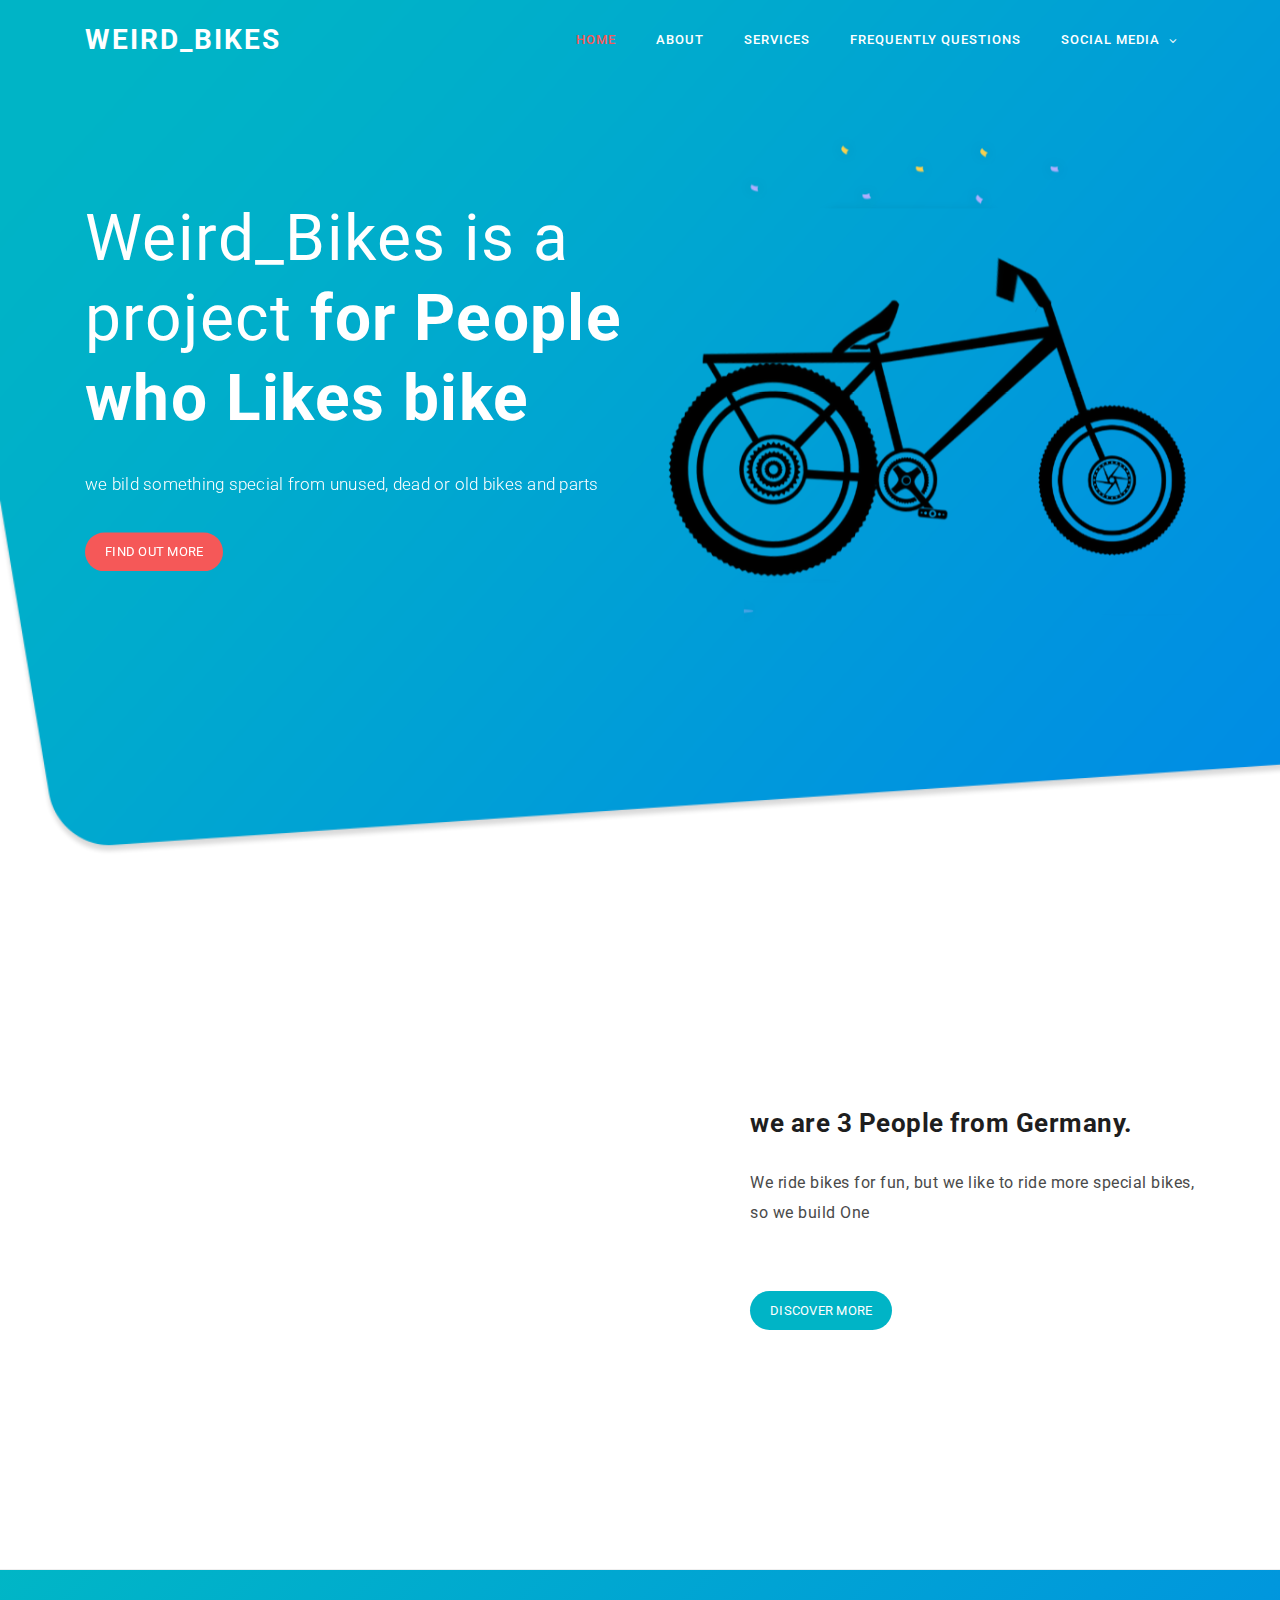
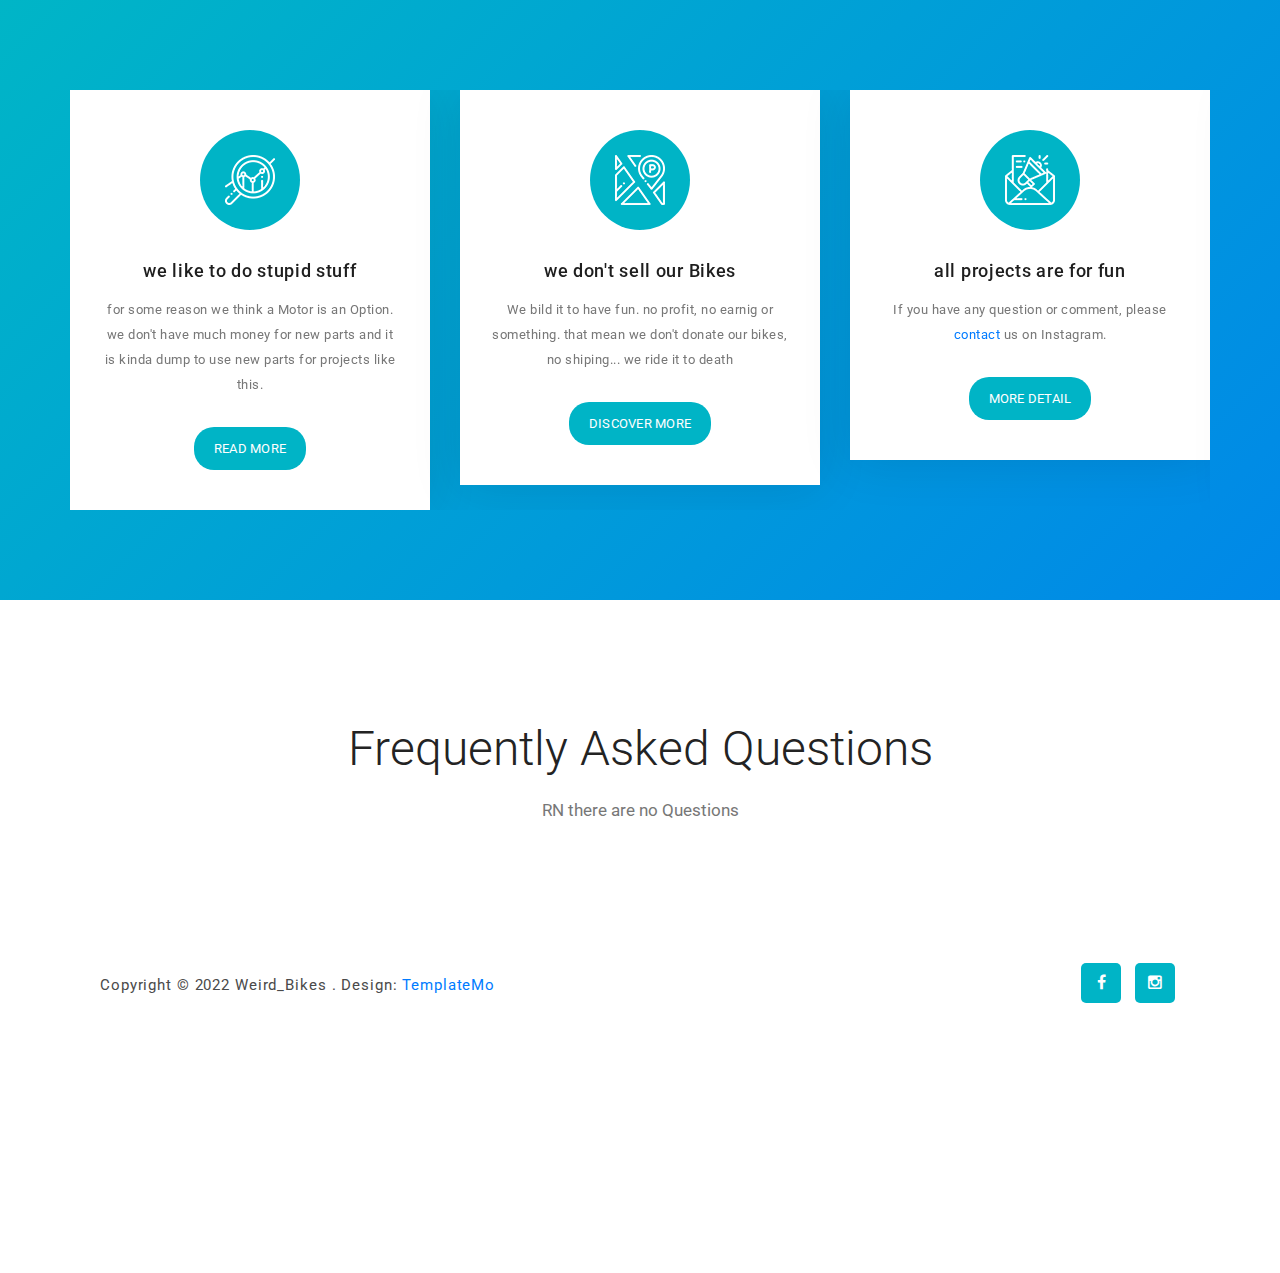
==== index.html @ 173ba53b "subpage for me and my friends" ====
<!DOCTYPE html>
<html lang="en">

  <head>

    <meta charset="utf-8">
    <meta name="viewport" content="width=device-width, initial-scale=1, shrink-to-fit=no">
    <meta name="description" content="">
    <meta name="author" content="Template Mo">
    <link href="https://fonts.googleapis.com/css?family=Roboto:100,300,400,500,700,900" rel="stylesheet">

    <title>Weird_Bikes Projects</title>
<!--

ART FACTORY

https://templatemo.com/tm-537-art-factory

-->
    <!-- Additional CSS Files -->
    <link rel="stylesheet" type="text/css" href="assets/css/bootstrap.min.css">
    <link rel="stylesheet" type="text/css" href="assets/css/font-awesome.css">
    <link rel="stylesheet" type="text/css" href="assets/css/templatemo-art-factory.css">
    <link rel="stylesheet" type="text/css" href="assets/css/owl-carousel.css">

    </head>
    
    <body>
    
    <!-- ***** Preloader Start ***** -->
    <div id="preloader">
        <div class="jumper">
            <div></div>
            <div></div>
            <div></div>
        </div>
    </div>  
    <!-- ***** Preloader End ***** -->
    
    
    <!-- ***** Header Area Start ***** -->
    <header class="header-area header-sticky">
        <div class="container">
            <div class="row">
                <div class="col-12">
                    <nav class="main-nav">
                        <!-- ***** Logo Start ***** -->
                        <a href="#" class="logo">Weird_Bikes</a>
                        <!-- ***** Logo End ***** -->
                        <!-- ***** Menu Start ***** -->
                        <ul class="nav">
                            <li class="scroll-to-section"><a href="#welcome" class="active">Home</a></li>
                            <li class="scroll-to-section"><a href="#about">About</a></li>
                            <li class="scroll-to-section"><a href="#services">Services</a></li>
                            <li class="scroll-to-section"><a href="#frequently-question">Frequently Questions</a></li>
                            <li class="submenu">
                                <a href="javascript:;">Social Media</a>
                                <ul>
                                    <li><a href="https://www.instagram.com/weird_bikes/">Instagram</a></li>
                                    <li><a href="">FaceBook</a></li>
                                </ul>
                            </li>
                        </ul>
                        <a class='menu-trigger'>
                            <span>Menu</span>
                        </a>
                        <!-- ***** Menu End ***** -->
                    </nav>
                </div>
            </div>
        </div>
    </header>
    <!-- ***** Header Area End ***** -->


    <!-- ***** Welcome Area Start ***** -->
    <div class="welcome-area" id="welcome">

        <!-- ***** Header Text Start ***** -->
        <div class="header-text">
            <div class="container">
                <div class="row">
                    <div class="left-text col-lg-6 col-md-6 col-sm-12 col-xs-12" data-scroll-reveal="enter left move 30px over 0.6s after 0.4s">
                        <h1>Weird_Bikes is a project <strong> for People who Likes bike</strong></h1>
                        <p>we bild something special from unused, dead or old bikes and parts</p>
                        <a href="#about" class="main-button-slider">Find Out More</a>
                    </div>
                    <div class="col-lg-6 col-md-6 col-sm-12 col-xs-12" data-scroll-reveal="enter right move 30px over 0.6s after 0.4s">
                        <img src="assets/images/slider-icon.png" class="rounded img-fluid d-block mx-auto" alt="First Vector Graphic">
                    </div>
                </div>
            </div>
        </div>
        <!-- ***** Header Text End ***** -->
    </div>
    <!-- ***** Welcome Area End ***** -->


    <!-- ***** Features Big Item Start ***** -->
    <section class="section" id="about">
        <div class="container">
            <div class="row">
                <div class="col-lg-7 col-md-12 col-sm-12" data-scroll-reveal="enter left move 30px over 0.6s after 0.4s">
                    <img src="assets/images/left-image.png" class="rounded img-fluid d-block mx-auto" alt="App">
                </div>
                <div class="right-text col-lg-5 col-md-12 col-sm-12 mobile-top-fix">
                    <div class="left-heading">
                        <h5>we are 3 People from Germany.</h5>
                    </div>
                    <div class="left-text">
                        <p>We ride bikes for fun, but we like to ride more special bikes, so we build One <br><br>
                        </p>
                        <a href="#about2" class="main-button">Discover More</a>
                    </div>
                </div>
            </div>
            <div class="row">
                <div class="col-lg-12">
                    <div class="hr"></div>
                </div>
            </div>
        </div>
    </section>



    <!-- ***** Features Small Start ***** -->
    <section class="section" id="services">
        <div class="container">
            <div class="row">
                <div class="owl-carousel owl-theme">
                    <div class="item service-item">
                        <div class="icon">
                            <i><img src="assets/images/service-icon-01.png" alt=""></i>
                        </div>
                        <h5 class="service-title">we like to do stupid stuff</h5>
                        <p>for some reason we think a Motor is an Option. we don't have much money for new parts and it is kinda dump to use new parts for projects like this.</p>
                        <a href="#" class="main-button">Read More</a>
                    </div>
                    <div class="item service-item">
                        <div class="icon">
                            <i><img src="assets/images/service-icon-02.png" alt=""></i>
                        </div>
                        <h5 class="service-title">we don't sell our Bikes</h5>
                        <p>We bild it to have fun. no profit, no earnig or something. that mean we don't donate our bikes, no shiping... we ride it to death</p>
                        <a href="#" class="main-button">Discover More</a>
                    </div>
                    <div class="item service-item">
                        <div class="icon">
                            <i><img src="assets/images/service-icon-03.png" alt=""></i>
                        </div>
                        <h5 class="service-title">all projects are for fun</h5>
                        <p>If you have any question or comment, please <a rel="nofollow" href="https://www.instagram.com/weird_bikes/">contact</a> us on Instagram.</p>
                        <a href="#" class="main-button">More Detail</a>
                    </div>
                    
                </div>
            </div>
        </div>
    </section>
    <!-- ***** Features Small End ***** -->


    <!-- ***** Frequently Question Start ***** -->
    <section class="section" id="frequently-question">
        <div class="container">
            <!-- ***** Section Title Start ***** -->
            <div class="row">
                <div class="col-lg-12">
                    <div class="section-heading">
                        <h2>Frequently Asked Questions</h2>
                    </div>
                </div>
                <div class="offset-lg-3 col-lg-6">
                    <div class="section-heading">
                        <p>RN there are no Questions</p>
                    </div>
                </div>
            </div>
           




    
    <!-- ***** Footer Start ***** -->
    <footer>
        <div class="container">
            <div class="row">
                <div class="col-lg-7 col-md-12 col-sm-12">
                    <p class="copyright">Copyright  &copy; 2022 Weird_Bikes 
                
                . Design: <a rel="nofollow" href="https://templatemo.com">TemplateMo</a></p>
                </div>
                <div class="col-lg-5 col-md-12 col-sm-12">
                    <ul class="social">
                        <li><a href="#"><i class="fa fa-facebook"></i></a></li>
                        <li><a href="https://www.instagram.com/weird_bikes/"><i class="fa fa-instagram"></i></a></li>

                    </ul>
                </div>
            </div>
        </div>
    </footer>
    
    <!-- jQuery -->
    <script src="assets/js/jquery-2.1.0.min.js"></script>

    <!-- Bootstrap -->
    <script src="assets/js/popper.js"></script>
    <script src="assets/js/bootstrap.min.js"></script>

    <!-- Plugins -->
    <script src="assets/js/owl-carousel.js"></script>
    <script src="assets/js/scrollreveal.min.js"></script>
    <script src="assets/js/waypoints.min.js"></script>
    <script src="assets/js/jquery.counterup.min.js"></script>
    <script src="assets/js/imgfix.min.js"></script> 
    
    <!-- Global Init -->
    <script src="assets/js/custom.js"></script>

  </body>
</html>
---- assets/css/templatemo-art-factory.css ----
/*

ART FACTORY

https://templatemo.com/tm-537-art-factory

*/

/* 
---------------------------------------------
Table of contents
---------------------------------------------
01. font & reset css
02. reset
03. global styles
04. header
05. welcome
06. features
07. team
08. pricing
09. blog
10. contact
11. footer
12. preloader

--------------------------------------------- 
*/

/* 
---------------------------------------------
font & reset css
--------------------------------------------- 
*/
@import url("https://fonts.googleapis.com/css?family=Roboto:100,300,400,500,700,900");
/* 
---------------------------------------------
reset
--------------------------------------------- 
*/
html,
body,
div,
span,
applet,
object,
iframe,
h1,
h2,
h3,
h4,
h5,
h6,
p,
blockquote,
div pre,
a,
abbr,
acronym,
address,
big,
cite,
code,
del,
dfn,
em,
font,
img,
ins,
kbd,
q,
s,
samp,
small,
strike,
strong,
sub,
sup,
tt,
var,
b,
u,
i,
center,
dl,
dt,
dd,
ol,
ul,
li,
figure,
header,
nav,
section,
article,
aside,
footer,
figcaption {
  margin: 0;
  padding: 0;
  border: 0;
  outline: 0;
}

.clearfix:after {
  content: ".";
  display: block;
  clear: both;
  visibility: hidden;
  line-height: 0;
  height: 0;
}

.clearfix {
  display: inline-block;
}

html[xmlns] .clearfix {
  display: block;
}

* html .clearfix {
  height: 1%;
}

ul,
li {
  padding: 0;
  margin: 0;
  list-style: none;
}

header,
nav,
section,
article,
aside,
footer,
hgroup {
  display: block;
}

* {
  box-sizing: border-box;
}

html,
body {
  font-family: "Roboto", sans-serif;
  font-weight: 400;
  background-color: #fff;
  font-size: 16px;
  -ms-text-size-adjust: 100%;
  -webkit-font-smoothing: antialiased;
  -moz-osx-font-smoothing: grayscale;
}

a {
  text-decoration: none !important;
}

h1,
h2,
h3,
h4,
h5,
h6 {
  margin-top: 0px;
  margin-bottom: 0px;
}

ul {
  margin-bottom: 0px;
}

p {
  font-size: 15px;
  line-height: 25px;
  color: #4a4a4a;
}

/* 
---------------------------------------------
global styles
--------------------------------------------- 
*/
html,
body {
  background: #fff;
  font-family: "Roboto", sans-serif;
}

::selection {
  background: #ff589e;
  color: #fff;
}

::-moz-selection {
  background: #ff589e;
  color: #fff;
}

@media (max-width: 991px) {
  html,
  body {
    overflow-x: hidden;
  }
  .mobile-top-fix {
    margin-top: 30px;
    margin-bottom: 0px;
  }
  .mobile-bottom-fix {
    margin-bottom: 30px;
  }
  .mobile-bottom-fix-big {
    margin-bottom: 60px;
  }
}

a.main-button-slider {
  font-size: 13px;
  border-radius: 20px;
  padding: 12px 20px;
  background-color: #f55858;
  text-transform: uppercase;
  color: #fff;
  letter-spacing: 0.25px;
  -webkit-transition: all 0.3s ease 0s;
  -moz-transition: all 0.3s ease 0s;
  -o-transition: all 0.3s ease 0s;
  transition: all 0.3s ease 0s;
}

a.main-button-slider:hover {
  background-color: #0088e8;
}

a.main-button {
  font-size: 13px;
  border-radius: 20px;
  padding: 12px 20px;
  background-color: #00b4c6;
  text-transform: uppercase;
  color: #fff;
  letter-spacing: 0.25px;
  -webkit-transition: all 0.3s ease 0s;
  -moz-transition: all 0.3s ease 0s;
  -o-transition: all 0.3s ease 0s;
  transition: all 0.3s ease 0s;
}

a.main-button:hover {
  background-color: #0088e8;
}

button.main-button {
  outline: none;
  border: none;
  cursor: pointer;
  font-size: 13px;
  border-radius: 20px;
  padding: 10px 20px;
  background-color: #f55858;
  text-transform: uppercase;
  color: #fff;
  letter-spacing: 0.25px;
  -webkit-transition: all 0.3s ease 0s;
  -moz-transition: all 0.3s ease 0s;
  -o-transition: all 0.3s ease 0s;
  transition: all 0.3s ease 0s;
}

button.main-button:hover {
  background-color: #0088e8;
}

.section-heading h2 {
  text-align: center;
  font-size: 48px;
  font-weight: 300;
  color: #232323;
  margin-bottom: 20px;
}

.section-heading p {
  font-size: 17px;
  color: #777;
  text-align: center;
}

/* 
---------------------------------------------
header
--------------------------------------------- 
*/

.background-header {
  background-color: #fff;
  height: 80px !important;
  position: fixed !important;
  top: 0px;
  left: 0px;
  right: 0px;
  box-shadow: 0px 0px 10px rgba(0, 0, 0, 0.15) !important;
}

.background-header .logo,
.background-header .main-nav .nav li a {
  color: #1e1e1e !important;
}

.background-header .main-nav .nav > li:hover > a {
  color: #f55858 !important;
}

.background-header .main-nav .nav > li > ul > li:hover > a {
  color: #f55858 !important;
}

.background-header .nav li a.active {
  color: #f55858 !important;
}

.header-area {
  position: absolute;
  top: 0px;
  left: 0px;
  right: 0px;
  z-index: 100;
  height: 100px;
  -webkit-transition: all 0.5s ease 0s;
  -moz-transition: all 0.5s ease 0s;
  -o-transition: all 0.5s ease 0s;
  transition: all 0.5s ease 0s;
}

.header-area .main-nav {
  min-height: 80px;
  background: transparent;
}

.header-area .main-nav .logo {
  line-height: 80px;
  color: #fff;
  font-size: 28px;
  font-weight: 700;
  text-transform: uppercase;
  letter-spacing: 2px;
  float: left;
  -webkit-transition: all 0.3s ease 0s;
  -moz-transition: all 0.3s ease 0s;
  -o-transition: all 0.3s ease 0s;
  transition: all 0.3s ease 0s;
}

.header-area .main-nav .nav {
  float: right;
  margin-top: 27px;
  margin-left: 20px;
  margin-right: 0px;
  -webkit-transition: all 0.3s ease 0s;
  -moz-transition: all 0.3s ease 0s;
  -o-transition: all 0.3s ease 0s;
  transition: all 0.3s ease 0s;
  position: relative;
  z-index: 999;
}

.header-area .main-nav .nav li {
  padding-left: 20px;
  padding-right: 20px;
}

.header-area .main-nav .nav li:last-child {
  padding-right: 0px;
}

.header-area .main-nav .nav li a {
  display: block;
  font-weight: 500;
  font-size: 13px;
  color: #fff;
  text-transform: uppercase;
  -webkit-transition: all 0.3s ease 0s;
  -moz-transition: all 0.3s ease 0s;
  -o-transition: all 0.3s ease 0s;
  transition: all 0.3s ease 0s;
  height: 40px;
  line-height: 40px;
  border: transparent;
  letter-spacing: 1px;
}

.header-area .main-nav .nav li:hover a {
  color: #f55858;
}

.header-area .main-nav .nav li.submenu {
  position: relative;
  padding-right: 35px;
}

.header-area .main-nav .nav li.submenu:after {
  font-family: FontAwesome;
  content: "\f107";
  font-size: 12px;
  color: #fff;
  position: absolute;
  right: 18px;
  top: 12px;
}

.header-area.background-header .main-nav .nav li.submenu:after {
  color: #000;
}

.header-area .main-nav .nav li.submenu ul {
  position: absolute;
  width: 200px;
  box-shadow: 0 2px 28px 0 rgba(0, 0, 0, 0.06);
  overflow: hidden;
  top: 40px;
  opacity: 0;
  transform: translateY(-2em);
  visibility: hidden;
  z-index: -1;
  transition: all 0.3s ease-in-out 0s, visibility 0s linear 0.3s,
    z-index 0s linear 0.01s;
}

.header-area .main-nav .nav li.submenu ul li {
  margin-left: 0px;
  padding-left: 0px;
  padding-right: 0px;
}

.header-area .main-nav .nav li.submenu ul li a {
  display: block;
  background: #fff;
  color: #3b566e;
  padding-left: 20px;
  height: 40px;
  line-height: 40px;
  -webkit-transition: all 0.3s ease 0s;
  -moz-transition: all 0.3s ease 0s;
  -o-transition: all 0.3s ease 0s;
  transition: all 0.3s ease 0s;
  position: relative;
  font-size: 13px;
  border-bottom: 1px solid #f5f5f5;
}

.header-area .main-nav .nav li.submenu ul li a:before {
  content: "";
  position: absolute;
  width: 0px;
  height: 40px;
  left: 0px;
  top: 0px;
  bottom: 0px;
  -webkit-transition: all 0.3s ease 0s;
  -moz-transition: all 0.3s ease 0s;
  -o-transition: all 0.3s ease 0s;
  transition: all 0.3s ease 0s;
  background: #f55858;
}

.header-area .main-nav .nav li.submenu ul li a:hover {
  background: #fff;
  color: #f55858;
  padding-left: 25px;
}

.header-area .main-nav .nav li.submenu ul li a:hover:before {
  width: 3px;
}

.header-area .main-nav .nav li.submenu:hover ul {
  visibility: visible;
  opacity: 1;
  z-index: 1;
  transform: translateY(0%);
  transition-delay: 0s, 0s, 0.3s;
}

.header-area .main-nav .menu-trigger {
  cursor: pointer;
  display: block;
  position: absolute;
  top: 23px;
  width: 32px;
  height: 40px;
  text-indent: -9999em;
  z-index: 99;
  right: 40px;
  display: none;
}

.header-area .main-nav .menu-trigger span,
.header-area .main-nav .menu-trigger span:before,
.header-area .main-nav .menu-trigger span:after {
  -moz-transition: all 0.4s;
  -o-transition: all 0.4s;
  -webkit-transition: all 0.4s;
  transition: all 0.4s;
  background-color: #fff;
  display: block;
  position: absolute;
  width: 30px;
  height: 2px;
  left: 0;
}

.background-header .main-nav .menu-trigger span,
.background-header .main-nav .menu-trigger span:before,
.background-header .main-nav .menu-trigger span:after {
  background-color: #1e1e1e;
}

.header-area .main-nav .menu-trigger span:before,
.header-area .main-nav .menu-trigger span:after {
  -moz-transition: all 0.4s;
  -o-transition: all 0.4s;
  -webkit-transition: all 0.4s;
  transition: all 0.4s;
  background-color: #fff;
  display: block;
  position: absolute;
  width: 30px;
  height: 2px;
  left: 0;
  width: 75%;
}

.background-header .main-nav .menu-trigger span:before,
.background-header .main-nav .menu-trigger span:after {
  background-color: #1e1e1e;
}

.header-area .main-nav .menu-trigger span:before,
.header-area .main-nav .menu-trigger span:after {
  content: "";
}

.header-area .main-nav .menu-trigger span {
  top: 16px;
}

.header-area .main-nav .menu-trigger span:before {
  -moz-transform-origin: 33% 100%;
  -ms-transform-origin: 33% 100%;
  -webkit-transform-origin: 33% 100%;
  transform-origin: 33% 100%;
  top: -10px;
  z-index: 10;
}

.header-area .main-nav .menu-trigger span:after {
  -moz-transform-origin: 33% 0;
  -ms-transform-origin: 33% 0;
  -webkit-transform-origin: 33% 0;
  transform-origin: 33% 0;
  top: 10px;
}

.header-area .main-nav .menu-trigger.active span,
.header-area .main-nav .menu-trigger.active span:before,
.header-area .main-nav .menu-trigger.active span:after {
  background-color: transparent;
  width: 100%;
}

.header-area .main-nav .menu-trigger.active span:before {
  -moz-transform: translateY(6px) translateX(1px) rotate(45deg);
  -ms-transform: translateY(6px) translateX(1px) rotate(45deg);
  -webkit-transform: translateY(6px) translateX(1px) rotate(45deg);
  transform: translateY(6px) translateX(1px) rotate(45deg);
  background-color: #fff;
}

.background-header .main-nav .menu-trigger.active span:before {
  background-color: #1e1e1e;
}

.header-area .main-nav .menu-trigger.active span:after {
  -moz-transform: translateY(-6px) translateX(1px) rotate(-45deg);
  -ms-transform: translateY(-6px) translateX(1px) rotate(-45deg);
  -webkit-transform: translateY(-6px) translateX(1px) rotate(-45deg);
  transform: translateY(-6px) translateX(1px) rotate(-45deg);
  background-color: #fff;
}

.background-header .main-nav .menu-trigger.active span:after {
  background-color: #1e1e1e;
}

.header-area.header-sticky {
  min-height: 80px;
}

.header-area.header-sticky .nav {
  margin-top: 20px !important;
}

.header-area.header-sticky .nav li a.active {
  color: #f55858;
}

@media (max-width: 1200px) {
  .header-area .main-nav .nav li {
    padding-left: 12px;
    padding-right: 12px;
  }
  .header-area .main-nav:before {
    display: none;
  }
}

@media (max-width: 991px) {
  .header-area {
    padding: 0px 15px;
    height: 80px;
    box-shadow: none;
    text-align: center;
  }
  .header-area .container {
    padding: 0px;
  }
  .header-area .logo {
    margin-left: 30px;
  }
  .header-area .menu-trigger {
    display: block !important;
  }
  .header-area .main-nav {
    overflow: hidden;
  }
  .header-area .main-nav .nav {
    float: none;
    width: 100%;
    margin-top: 80px !important;
    display: none;
    -webkit-transition: all 0s ease 0s;
    -moz-transition: all 0s ease 0s;
    -o-transition: all 0s ease 0s;
    transition: all 0s ease 0s;
    margin-left: 0px;
  }
  .header-area .main-nav .nav li:first-child {
    border-top: 1px solid #eee;
  }
  .header-area .main-nav .nav li {
    width: 100%;
    background: #fff;
    border-bottom: 1px solid #eee;
    padding-left: 0px !important;
    padding-right: 0px !important;
  }
  .header-area .main-nav .nav li a {
    height: 50px !important;
    line-height: 50px !important;
    padding: 0px !important;
    border: none !important;
    background: #fff !important;
    color: #3b566e !important;
  }
  .header-area .main-nav .nav li a:hover {
    background: #eee !important;
  }
  .header-area .main-nav .nav > li > a:hover,
  .header-area .main-nav .nav .submenu > ul > li > a:hover {
    color: #f55858;
  }
  .header-area .main-nav .nav li.submenu ul {
    position: relative;
    visibility: inherit;
    opacity: 1;
    z-index: 1;
    transform: translateY(0%);
    transition-delay: 0s, 0s, 0.3s;
    top: 0px;
    width: 100%;
    box-shadow: none;
    height: 0px;
  }
  .header-area .main-nav .nav li.submenu ul li a {
    font-size: 12px;
    font-weight: 400;
  }
  .header-area .main-nav .nav li.submenu ul li a:hover:before {
    width: 0px;
  }
  .header-area .main-nav .nav li.submenu ul.active {
    height: auto !important;
  }
  .header-area .main-nav .nav li.submenu:after {
    color: #3b566e;
    right: 25px;
    font-size: 14px;
    top: 15px;
  }
  .header-area .main-nav .nav li.submenu:hover ul,
  .header-area .main-nav .nav li.submenu:focus ul {
    height: 0px;
  }
}

@media (min-width: 992px) {
  .header-area .main-nav .nav {
    display: flex !important;
  }
}

/* 
---------------------------------------------
welcome
--------------------------------------------- 
*/
#welcome {
  overflow: hidden;
  position: relative;
  display: flex;
  align-items: center;
  justify-content: center;
  background-image: url(../images/banner-bg.png);
  background-repeat: no-repeat;
/*
TRY IT ... with or without CENTER CENTER
  background-position: center center; 
*/
  background-size: cover;
  width: 100%;
  height: 105vh;
  margin-top: -10vh;
}

.welcome-area .header-text {
  position: absolute;
  top: 55%;
  transform: translateY(-60%);
  text-align: left;
  width: 100%;
}

.welcome-area .header-text .left-text {
  align-self: center;
}

.welcome-area .header-text h1 {
  font-weight: 400;
  font-size: 64px;
  line-height: 80px;
  letter-spacing: 1.4px;
  margin-bottom: 30px;
  color: #fff;
}

.welcome-area .header-text p {
  font-weight: 300;
  font-size: 17px;
  color: #fff;
  line-height: 30px;
  letter-spacing: 0.25px;
  margin-bottom: 40px;
  position: relative;
}

@media (max-width: 991px) {
  .welcome-area .header-text {
    top: 55% !important;
    transform: perspective(1px) translateY(-60%) !important;
  }
  .welcome-area .header-text h1 {
    font-size: 36px;
    line-height: 50px;
    color: #fff;
    margin-bottom: 15px;
  }
  .welcome-area .header-text h1 span {
    color: #fff;
  }
  .welcome-area .header-text p {
    color: #fff;
    margin-bottom: 30px;
  }
}

@media (max-width: 820px) {
  .welcome-area .header-text {
    top: 55% !important;
    transform: perspective(1px) translateY(-60%) !important;
  }
  .welcome-area .header-text h1 {
    font-size: 36px;
    line-height: 50px;
    margin-bottom: 15px;
  }
  .welcome-area .header-text p {
    margin-bottom: 30px;
  }
}

@media (max-width: 765px) {
  .welcome-area {
    margin-bottom: 100px;
  }
  .welcome-area .header-text {
    top: 55% !important;
    transform: perspective(1px) translateY(-50%) !important;
    text-align: center;
  }
  .welcome-area .header-text .buttons {
    display: none;
  }
  .welcome-area .header-text h1 {
    font-weight: 600;
    font-size: 24px !important;
    line-height: 30px !important;
    margin-bottom: 20px !important;
  }
  .welcome-area .header-text h1 span {
    color: #fff;
  }
  .welcome-area .header-text p {
    text-align: center;
    color: #fff;
    font-size: 14px;
    line-height: 22px;
    margin-bottom: 40px;
  }
  .welcome-area .header-text img {
    width: 80%;
    margin-top: 20px;
  }
}

/*
---------------------------------------------
about
---------------------------------------------
*/

#about {
  padding: 120px 0px;
  border-bottom: 1px solid #eee;
}

@media (max-width: 765px) {
  #about {
    padding: 20px 0px 120px 0px;
  }
}

#about .right-text {
  align-self: center;
}

#about .right-text p {
  margin-bottom: 40px;
}

#about2 {
  padding: 120px 0px;
}

#about2 .right-image {
  align-self: center;
}

#about h5,
#about2 h5 {
  font-size: 26px;
  font-weight: 700;
  color: #1e1e1e;
  line-height: 40px;
  margin-bottom: 25px;
  letter-spacing: 0.5px;
}

#about p,
#about2 p {
  margin-bottom: 30px;
  font-size: 16px;
  line-height: 30px;
  letter-spacing: 0.5px;
}

#about2 ul li img {
  display: inline;
  float: left;
}

#about2 ul li .text {
  margin-left: 80px;
}

#about2 ul li .text h6 {
  padding-top: 12px;
  font-size: 21px;
  font-weight: 500;
  color: #1e1e1e;
  margin-bottom: 20px;
}

/* 
---------------------------------------------
services
--------------------------------------------- 
*/
#services {
  position: relative;
  padding: 120px 0px 90px 0px;
  background: rgba(0, 136, 232, 1);
  background: -moz-linear-gradient(
    -45deg,
    rgba(0, 136, 232, 1) 0%,
    rgba(0, 182, 198, 1) 0%,
    rgba(0, 136, 232, 1) 100%
  );
  background: -webkit-gradient(
    left top,
    right bottom,
    color-stop(0%, rgba(0, 136, 232, 1)),
    color-stop(0%, rgba(0, 182, 198, 1)),
    color-stop(100%, rgba(0, 136, 232, 1))
  );
  background: -webkit-linear-gradient(
    -45deg,
    rgba(0, 136, 232, 1) 0%,
    rgba(0, 182, 198, 1) 0%,
    rgba(0, 136, 232, 1) 100%
  );
  background: -o-linear-gradient(
    -45deg,
    rgba(0, 136, 232, 1) 0%,
    rgba(0, 182, 198, 1) 0%,
    rgba(0, 136, 232, 1) 100%
  );
  background: -ms-linear-gradient(
    -45deg,
    rgba(0, 136, 232, 1) 0%,
    rgba(0, 182, 198, 1) 0%,
    rgba(0, 136, 232, 1) 100%
  );
  background: linear-gradient(
    135deg,
    rgba(0, 136, 232, 1) 0%,
    rgba(0, 182, 198, 1) 0%,
    rgba(0, 136, 232, 1) 100%
  );
  filter: progid:DXImageTransform.Microsoft.gradient( startColorstr='#0088e8', endColorstr='#0088e8', GradientType=1 );
}

.service-item {
  cursor: pointer;
  display: block;
  background: #ffffff;
  box-shadow: 0 2px 48px 0 rgba(0, 0, 0, 0.1);
  padding: 40px 30px;
  text-align: center;
  -webkit-transition: all 0.3s ease 0s;
  -moz-transition: all 0.3s ease 0s;
  -o-transition: all 0.3s ease 0s;
  transition: all 0.3s ease 0s;
  position: relative;
}

@media screen and (max-width: 920px) {
  .service-item {
    margin: 0px 30px !important;
  }
}

.service-item:hover .icon,
.service-item:hover a.main-button {
  background-color: #0088e8;
}

.service-item .icon {
  text-align: center;
  -webkit-transition: all 0.3s ease 0s;
  -moz-transition: all 0.3s ease 0s;
  -o-transition: all 0.3s ease 0s;
  transition: all 0.3s ease 0s;
  width: 100px;
  height: 100px;
  line-height: 100px;
  margin: auto;
  position: relative;
  margin-bottom: 30px;
  background: #00b4c6;
  -webkit-border-radius: 50%;
  -moz-border-radius: 50%;
  border-radius: 50%;
  position: relative;
}

.service-item .icon img {
  max-width: 50px;
  position: absolute;
  top: 50%;
  left: 50%;
  transform: translate(-50%, -50%);
}

.service-item .service-title {
  font-weight: 500;
  font-size: 18px;
  color: #1e1e1e;
  letter-spacing: 0.7px;
  margin-bottom: 15px;
  position: relative;
  z-index: 2;
}

.service-item p {
  font-weight: 400;
  font-size: 13px;
  color: #777;
  letter-spacing: 0.5px;
  line-height: 25px;
  position: relative;
  z-index: 2;
}

.service-item a.main-button {
  margin-top: 30px;
  display: inline-block;
}

.owl-carousel .owl-dots {
  margin-top: 60px;
  text-align: center;
  align-self: center;
}

.owl-carousel button.owl-dot span {
  border-radius: 50%;
  background-color: #fff;
  width: 5px;
  height: 5px;
  display: inline-block;
  margin: 0px 5px;
}

.owl-carousel button.active span {
  width: 8px;
  height: 8px;
  padding-top: 1.5px;
}

.owl-carousel {
  position: relative;
}

.owl-carousel .owl-nav button.owl-next span {
  top: 32%;
  border-radius: 50%;
  font-size: 36px;
  color: #fff;
  right: -80px;
  width: 60px;
  height: 60px;
  line-height: 60px;
  text-align: center;
  display: inline-block;
  background-color: rgba(250, 250, 250, 0.15);
  position: absolute;
}

.owl-carousel .owl-nav button.owl-prev span {
  top: 32%;
  border-radius: 50%;
  font-size: 36px;
  color: #fff;
  left: -80px;
  width: 60px;
  height: 60px;
  line-height: 60px;
  text-align: center;
  display: inline-block;
  background-color: rgba(250, 250, 250, 0.15);
  position: absolute;
}

@media screen and (max-width: 1320px) {
  .owl-carousel .owl-nav {
    display: none !important;
  }
}

/*
---------------------------------------------
accordions
---------------------------------------------
*/

#frequently-question {
  padding: 120px 0px;
}

#frequently-question .section-heading p {
  margin-bottom: 80px;
}

#frequently-question .left-text {
  align-self: center !important;
}

#frequently-question .left-text h5 {
  font-size: 26px;
  font-weight: 700;
  color: #1e1e1e;
  line-height: 40px;
  margin-bottom: 25px;
  letter-spacing: 0.5px;
}

#frequently-question .left-text p {
  margin-bottom: 30px;
  font-size: 16px;
  line-height: 30px;
  letter-spacing: 0.5px;
}

#frequently-question .left-text span {
  font-size: 16px;
  color: #4a4a4a;
  margin-bottom: 50px;
  display: block;
}

#frequently-question .left-text span a {
  font-weight: 500;
}

@media (max-width: 765px) {
  #frequently-question .left-text {
    margin-bottom: 60px;
  }
}

.accordions {
  background-color: #f7f7f7;
}
.accordion-head {
  padding: 20px;
  font-size: 20px;
  cursor: pointer;
  transition: color 200ms ease-in-out;
  border-bottom: 1px solid #fff;
}
@media screen and (min-width: 768px) {
  .accordion-head {
    padding: 1rem;
    font-size: 1.2rem;
  }
}
.accordion-head .icon {
  float: right;
  transition: transform 200ms ease-in-out;
}
.accordion-head.is-open {
  color: #0088e8;
  border-bottom: none;
}
.accordion-head.is-open .icon {
  transform: rotate(45deg);
}
.accordion-body {
  overflow: hidden;
  height: 0;
  transition: height 300ms ease-in-out;
  border-bottom: 1px solid #fff;
}
.accordion-body > .content {
  padding: 20px;
  padding-top: 0;
}

/* 
---------------------------------------------
contact
--------------------------------------------- 
*/

#contact-us .container-fluid {
  padding-right: 0px;
  padding-left: 0px;
  overflow-x: hidden;
}

#contact-us .col-lg-6 {
  padding-left: 0px;
  padding-right: 0px;
}

#contact-us h5 {
  font-weight: 500;
  font-size: 18px;
  color: #1e1e1e;
  letter-spacing: 0.25px;
  line-height: 26px;
}

.contact-text {
  font-weight: 400;
  font-size: 14px;
  color: #6f8ba4;
  letter-spacing: 0.6px;
  line-height: 26px;
}

.contact-text p {
  margin-bottom: 28px;
}

.contact-field {
  background-color: rgba(250, 250, 250, 0.3);
}

.contact-form {
  padding: 100px;
  background: rgba(0, 136, 232, 1);
  background: -moz-linear-gradient(
    -45deg,
    rgba(0, 136, 232, 1) 0%,
    rgba(0, 182, 198, 1) 0%,
    rgba(0, 136, 232, 1) 100%
  );
  background: -webkit-gradient(
    left top,
    right bottom,
    color-stop(0%, rgba(0, 136, 232, 1)),
    color-stop(0%, rgba(0, 182, 198, 1)),
    color-stop(100%, rgba(0, 136, 232, 1))
  );
  background: -webkit-linear-gradient(
    -45deg,
    rgba(0, 136, 232, 1) 0%,
    rgba(0, 182, 198, 1) 0%,
    rgba(0, 136, 232, 1) 100%
  );
  background: -o-linear-gradient(
    -45deg,
    rgba(0, 136, 232, 1) 0%,
    rgba(0, 182, 198, 1) 0%,
    rgba(0, 136, 232, 1) 100%
  );
  background: -ms-linear-gradient(
    -45deg,
    rgba(0, 136, 232, 1) 0%,
    rgba(0, 182, 198, 1) 0%,
    rgba(0, 136, 232, 1) 100%
  );
  background: linear-gradient(
    135deg,
    rgba(0, 136, 232, 1) 0%,
    rgba(0, 182, 198, 1) 0%,
    rgba(0, 136, 232, 1) 100%
  );
  filter: progid:DXImageTransform.Microsoft.gradient( startColorstr='#0088e8', endColorstr='#0088e8', GradientType=1 );
}

@media (max-width: 765px) {
  .contact-form {
    padding: 60px;
    margin-top: -7px;
  }
}

.contact-form input,
.contact-form textarea {
  color: #777;
  font-size: 14px;
  border: none;
  width: 100%;
  height: 50px;
  outline: none;
  padding-left: 20px;
  padding-right: 20px;
  border-radius: 0px;
  -webkit-appearance: none;
  -moz-appearance: none;
  appearance: none;
  margin-bottom: 30px;
}

.contact-form textarea {
  height: 150px;
  resize: none;
  padding: 20px;
}

.contact-form {
  text-align: center;
}

.contact-form ::-webkit-input-placeholder {
  /* Edge */
  color: #fff;
}

.contact-form :-ms-input-placeholder {
  /* Internet Explorer 10-11 */
  color: #fff;
}

.contact-form ::placeholder {
  color: #fff;
}

/* 
---------------------------------------------
footer
--------------------------------------------- 
*/
footer {
  background-color: #fff;
  padding: 60px 0px;
}

footer .social {
  overflow: hidden;
  text-align: right;
}

footer .social li {
  margin: 0px 5px;
  display: inline-block;
}

footer .social li a {
  color: #fff;
  text-align: center;
  background-color: #00b4c6;
  width: 40px;
  height: 40px;
  line-height: 40px;
  border-radius: 5px;
  display: inline-block;
  font-size: 16px;
  -webkit-transition: all 0.3s ease 0s;
  -moz-transition: all 0.3s ease 0s;
  -o-transition: all 0.3s ease 0s;
  transition: all 0.3s ease 0s;
}

footer .social li a:hover {
  background-color: #0088e8;
  color: #fff;
}

footer .copyright {
  margin-top: 10px;
  font-weight: 400;
  font-size: 15px;
  color: #4a4a4a;
  letter-spacing: 0.88px;
  text-transform: capitalize;
}

@media (max-width: 991px) {
  footer .copyright {
    text-align: center;
  }
  footer .social {
    text-align: center;
    margin-top: 15px;
  }
}

/* 
---------------------------------------------
preloader
--------------------------------------------- 
*/
#preloader {
  overflow: hidden;
  background-image: linear-gradient(145deg, #00b4c6 0%, #0088e8 100%);
  left: 0;
  right: 0;
  top: 0;
  bottom: 0;
  position: fixed;
  z-index: 9999;
  color: #fff;
}

#preloader .jumper {
  left: 0;
  top: 0;
  right: 0;
  bottom: 0;
  display: block;
  position: absolute;
  margin: auto;
  width: 50px;
  height: 50px;
}

#preloader .jumper > div {
  background-color: #fff;
  width: 10px;
  height: 10px;
  border-radius: 100%;
  -webkit-animation-fill-mode: both;
  animation-fill-mode: both;
  position: absolute;
  opacity: 0;
  width: 50px;
  height: 50px;
  -webkit-animation: jumper 1s 0s linear infinite;
  animation: jumper 1s 0s linear infinite;
}

#preloader .jumper > div:nth-child(2) {
  -webkit-animation-delay: 0.33333s;
  animation-delay: 0.33333s;
}

#preloader .jumper > div:nth-child(3) {
  -webkit-animation-delay: 0.66666s;
  animation-delay: 0.66666s;
}

@-webkit-keyframes jumper {
  0% {
    opacity: 0;
    -webkit-transform: scale(0);
    transform: scale(0);
  }
  5% {
    opacity: 1;
  }
  100% {
    -webkit-transform: scale(1);
    transform: scale(1);
    opacity: 0;
  }
}

@keyframes jumper {
  0% {
    opacity: 0;
    -webkit-transform: scale(0);
    transform: scale(0);
  }
  5% {
    opacity: 1;
  }
  100% {
    opacity: 0;
  }
}
---- assets/css/owl-carousel.css ----
/**
 * Owl Carousel v2.3.4
 * Copyright 2013-2018 David Deutsch
 * Licensed under: SEE LICENSE IN https://github.com/OwlCarousel2/OwlCarousel2/blob/master/LICENSE
 */
/*
 *  Owl Carousel - Core
 */
.owl-carousel {
  display: none;
  width: 100%;
  -webkit-tap-highlight-color: transparent;
  /* position relative and z-index fix webkit rendering fonts issue */
  position: relative;
  z-index: 1; }
  .owl-carousel .owl-stage {
    position: relative;
    -ms-touch-action: pan-Y;
    touch-action: manipulation;
    -moz-backface-visibility: hidden;
    /* fix firefox animation glitch */ }
  .owl-carousel .owl-stage:after {
    content: ".";
    display: block;
    clear: both;
    visibility: hidden;
    line-height: 0;
    height: 0; }
  .owl-carousel .owl-stage-outer {
    position: relative;
    overflow: hidden;
    /* fix for flashing background */
    -webkit-transform: translate3d(0px, 0px, 0px); }
  .owl-carousel .owl-wrapper,
  .owl-carousel .owl-item {
    -webkit-backface-visibility: hidden;
    -moz-backface-visibility: hidden;
    -ms-backface-visibility: hidden;
    -webkit-transform: translate3d(0, 0, 0);
    -moz-transform: translate3d(0, 0, 0);
    -ms-transform: translate3d(0, 0, 0); }
  .owl-carousel .owl-item {
    position: relative;
    min-height: 1px;
    float: left;
    -webkit-backface-visibility: hidden;
    -webkit-tap-highlight-color: transparent;
    -webkit-touch-callout: none; }
  .owl-carousel .owl-item img {
    display: block;
    width: 100%; }
  .owl-carousel .owl-nav.disabled,
  .owl-carousel .owl-dots.disabled {
    display: none; }
  .owl-carousel .owl-nav .owl-prev,
  .owl-carousel .owl-nav .owl-next,
  .owl-carousel .owl-dot {
    cursor: pointer;
    -webkit-user-select: none;
    -khtml-user-select: none;
    -moz-user-select: none;
    -ms-user-select: none;
    user-select: none; }
  .owl-carousel .owl-nav button.owl-prev,
  .owl-carousel .owl-nav button.owl-next,
  .owl-carousel button.owl-dot {
    background: none;
    color: inherit;
    border: none;
    padding: 0 !important;
    font: inherit; }
  .owl-carousel.owl-loaded {
    display: block; }
  .owl-carousel.owl-loading {
    opacity: 0;
    display: block; }
  .owl-carousel.owl-hidden {
    opacity: 0; }
  .owl-carousel.owl-refresh .owl-item {
    visibility: hidden; }
  .owl-carousel.owl-drag .owl-item {
    -ms-touch-action: pan-y;
        touch-action: pan-y;
    -webkit-user-select: none;
    -moz-user-select: none;
    -ms-user-select: none;
    user-select: none; }
  .owl-carousel.owl-grab {
    cursor: move;
    cursor: grab; }
  .owl-carousel.owl-rtl {
    direction: rtl; }
  .owl-carousel.owl-rtl .owl-item {
    float: right; }

/* No Js */
.no-js .owl-carousel {
  display: block; }

/*
 *  Owl Carousel - Animate Plugin
 */
.owl-carousel .animated {
  animation-duration: 1000ms;
  animation-fill-mode: both; }

.owl-carousel .owl-animated-in {
  z-index: 0; }

.owl-carousel .owl-animated-out {
  z-index: 1; }

.owl-carousel .fadeOut {
  animation-name: fadeOut; }

@keyframes fadeOut {
  0% {
    opacity: 1; }
  100% {
    opacity: 0; } }

/*
 * 	Owl Carousel - Auto Height Plugin
 */
.owl-height {
  transition: height 500ms ease-in-out; }

/*
 * 	Owl Carousel - Lazy Load Plugin
 */
.owl-carousel .owl-item {
  /**
			This is introduced due to a bug in IE11 where lazy loading combined with autoheight plugin causes a wrong
			calculation of the height of the owl-item that breaks page layouts
		 */ }
  .owl-carousel .owl-item .owl-lazy {
    opacity: 0;
    transition: opacity 400ms ease; }
  .owl-carousel .owl-item .owl-lazy[src^=""], .owl-carousel .owl-item .owl-lazy:not([src]) {
    max-height: 0; }
  .owl-carousel .owl-item img.owl-lazy {
    transform-style: preserve-3d; }

/*
 * 	Owl Carousel - Video Plugin
 */
.owl-carousel .owl-video-wrapper {
  position: relative;
  height: 100%;
  background: #000; }

.owl-carousel .owl-video-play-icon {
  position: absolute;
  height: 80px;
  width: 80px;
  left: 50%;
  top: 50%;
  margin-left: -40px;
  margin-top: -40px;
  background: url("owl.video.play.png") no-repeat;
  cursor: pointer;
  z-index: 1;
  -webkit-backface-visibility: hidden;
  transition: transform 100ms ease; }

.owl-carousel .owl-video-play-icon:hover {
  -ms-transform: scale(1.3, 1.3);
      transform: scale(1.3, 1.3); }

.owl-carousel .owl-video-playing .owl-video-tn,
.owl-carousel .owl-video-playing .owl-video-play-icon {
  display: none; }

.owl-carousel .owl-video-tn {
  opacity: 0;
  height: 100%;
  background-position: center center;
  background-repeat: no-repeat;
  background-size: contain;
  transition: opacity 400ms ease; }

.owl-carousel .owl-video-frame {
  position: relative;
  z-index: 1;
  height: 100%;
  width: 100%; }
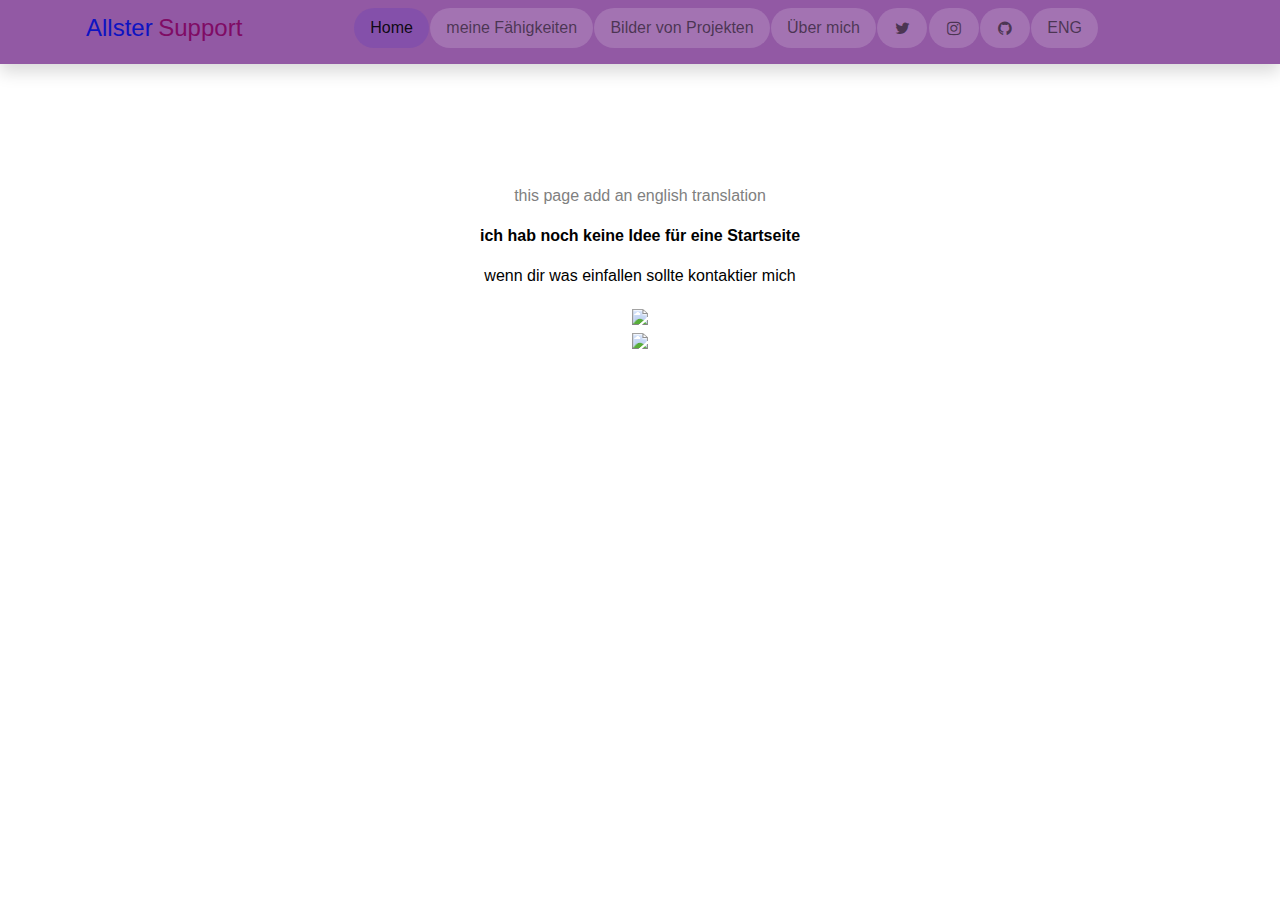
==== commit 6330a317: "Add files via upload" ====
--- a/index.html
+++ b/index.html
@@ -1,224 +1,153 @@
 <!DOCTYPE html>
-<html lang="en">
+<html lang="de">
 
-  <head>
+<head>
+    <title>Allster Support</title>
+    <meta charset="utf-8">
+    <meta name="viewport" content="width=device-width, initial-scale=1">
+    <link rel="apple-touch-icon" href="content/img/apple-icon.png">
+    <link rel="shortcut icon" type="image/x-icon" href="content/img/favicon.ico">
+    <!-- Load Require CSS -->
+    <link href="content/css/bootstrap.min.css" rel="stylesheet">
+    <!-- Font CSS -->
+    <link href="content/css/boxicon.min.css" rel="stylesheet">
+    <link href="https://fonts.googleapis.com/css2?family=Open+Sans:wght@300;400;600&display=swap" rel="stylesheet">
+    <!-- Load Tempalte CSS -->
+    <link rel="stylesheet" href="content/css/templatemo.css">
+    <!-- Custom CSS -->
+    <link rel="stylesheet" href="content/css/custom.css">
+    <link rel="stylesheet" href="https://cdnjs.cloudflare.com/ajax/libs/font-awesome/4.7.0/css/font-awesome.min.css">
 
-    <meta charset="utf-8">
-    <meta name="viewport" content="width=device-width, initial-scale=1, shrink-to-fit=no">
-    <meta name="description" content="">
-    <meta name="author" content="Template Mo">
-    <link href="https://fonts.googleapis.com/css?family=Roboto:100,300,400,500,700,900" rel="stylesheet">
+</head>
 
-    <title>Weird_Bikes Projects</title>
-<!--
+<body>
+    <!-- Header -->
+    
+    <nav id="main_nav" class="navbar navbar-expand-lg navbar-light bg-white shadow">
+        <div class="container d-flex justify-content-between align-items-center">
+            <a class="navbar-brand h1" href="index.html">
+                <span class="text-a h4">Allster</span> <span class="text-primary h4">Support</span>
+            </a>
+            <button class="navbar-toggler border-0" type="button" data-bs-toggle="collapse" data-bs-target="#navbar-toggler-success" aria-controls="navbarSupportedContent" aria-expanded="false" aria-label="Toggle navigation">
+                <span class="navbar-toggler-icon"></span>
+            </button>
 
-ART FACTORY
-
-https://templatemo.com/tm-537-art-factory
-
--->
-    <!-- Additional CSS Files -->
-    <link rel="stylesheet" type="text/css" href="assets/css/bootstrap.min.css">
-    <link rel="stylesheet" type="text/css" href="assets/css/font-awesome.css">
-    <link rel="stylesheet" type="text/css" href="assets/css/templatemo-art-factory.css">
-    <link rel="stylesheet" type="text/css" href="assets/css/owl-carousel.css">
-
-    </head>
-    
-    <body>
-    
-    <!-- ***** Preloader Start ***** -->
-    <div id="preloader">
-        <div class="jumper">
-            <div></div>
-            <div></div>
-            <div></div>
-        </div>
-    </div>  
-    <!-- ***** Preloader End ***** -->
-    
-    
-    <!-- ***** Header Area Start ***** -->
-    <header class="header-area header-sticky">
-        <div class="container">
-            <div class="row">
-                <div class="col-12">
-                    <nav class="main-nav">
-                        <!-- ***** Logo Start ***** -->
-                        <a href="#" class="logo">Weird_Bikes</a>
-                        <!-- ***** Logo End ***** -->
-                        <!-- ***** Menu Start ***** -->
-                        <ul class="nav">
-                            <li class="scroll-to-section"><a href="#welcome" class="active">Home</a></li>
-                            <li class="scroll-to-section"><a href="#about">About</a></li>
-                            <li class="scroll-to-section"><a href="#services">Services</a></li>
-                            <li class="scroll-to-section"><a href="#frequently-question">Frequently Questions</a></li>
-                            <li class="submenu">
-                                <a href="javascript:;">Social Media</a>
-                                <ul>
-                                    <li><a href="https://www.instagram.com/weird_bikes/">Instagram</a></li>
-                                    <li><a href="">FaceBook</a></li>
-                                </ul>
-                            </li>
-                        </ul>
-                        <a class='menu-trigger'>
-                            <span>Menu</span>
-                        </a>
-                        <!-- ***** Menu End ***** -->
-                    </nav>
+            <div class="align-self-center collapse navbar-collapse flex-fill  d-lg-flex justify-content-lg-between" id="navbar-toggler-success">
+                <div class="flex-fill mx-xl-5 mb-2">
+                    <ul class="nav navbar-nav d-flex justify-content-between mx-xl-5 text-center text-dark">
+                        <li class="nav-item">
+                            <a class="nav-link btn-outline-primary rounded-pill px-3 navbac borderb active" href="index.html">Home</a>
+                        </li>
+                        <li class="nav-item">
+                            <a class="nav-link btn-outline-primary rounded-pill px-3 navbac borderb" href="skills.html">meine Fähigkeiten</a>
+                        </li>
+                        <li class="nav-item">
+                            <a class="nav-link btn-outline-primary rounded-pill px-3 navbac borderb " href="bilder.html">Bilder von Projekten</a>
+                        </li>
+                        <li class="nav-item">
+                            <a class="nav-link btn-outline-primary rounded-pill px-3 navbac borderb " href="aboutme.html">Über mich</a>
+                        </li>
+                        <li class="nav-item">
+                            <a href="https://twitter.com/allstergamer?lang=de" class="nav-link btn-outline-primary rounded-pill px-3 navbac fa fa-twitter"></a>
+                        </li>
+                        <li class="nav-item">
+                            <a href="https://www.instagram.com/4llst3r/" class="nav-link btn-outline-primary rounded-pill px-3 navbac fa fa-instagram"></a>
+                        </li>
+                        <li class="nav-item">
+                            <a href="https://github.com/allstergamer" class="nav-link btn-outline-primary rounded-pill px-3 navbac fa fa-github"></a>
+                        </li>
+                        <li class="nav-item">
+                            <a class="nav-link borderb rounded-pill px-3 navbac " href="indexe.html">ENG</a>
+                           </li>
+                        
+                    </ul>
                 </div>
+              
             </div>
         </div>
-    </header>
-    <!-- ***** Header Area End ***** -->
+    </nav>
 
+    <div class="banner-wrapper bg-light">
 
-    <!-- ***** Welcome Area Start ***** -->
-    <div class="welcome-area" id="welcome">
+    <center>
+        
+<br><br>
+<br><br><br>
+        <p style="color: gray;"> this page add an english translation
+<strong><p style="color: black;">ich hab noch keine Idee für eine Startseite</p></strong>
+<p style="color: black;">wenn dir was einfallen sollte kontaktier mich</p>
 
-        <!-- ***** Header Text Start ***** -->
-        <div class="header-text">
-            <div class="container">
-                <div class="row">
-                    <div class="left-text col-lg-6 col-md-6 col-sm-12 col-xs-12" data-scroll-reveal="enter left move 30px over 0.6s after 0.4s">
-                        <h1>Weird_Bikes is a project <strong> for People who Likes bike</strong></h1>
-                        <p>we bild something special from unused, dead or old bikes and parts</p>
-                        <a href="#about" class="main-button-slider">Find Out More</a>
-                    </div>
-                    <div class="col-lg-6 col-md-6 col-sm-12 col-xs-12" data-scroll-reveal="enter right move 30px over 0.6s after 0.4s">
-                        <img src="assets/images/slider-icon.png" class="rounded img-fluid d-block mx-auto" alt="First Vector Graphic">
-                    </div>
-                </div>
-            </div>
-        </div>
-        <!-- ***** Header Text End ***** -->
-    </div>
-    <!-- ***** Welcome Area End ***** -->
+        
+<a href="https://github.com/anuraghazra/github-readme-stats">
+  <img align="center" src="https://github-readme-stats.vercel.app/api?username=allstergamer&show_icons=true&text_color=8350cc&title_color=d785f2&bg_color=ffffff&icon_color=490161" />
+</a>
+        <br>
+<a href="https://github.com/anuraghazra/convoychat">
+  <img align="center" src="https://github-readme-stats.vercel.app/api/top-langs/?username=allstergamer&layout=compact&text_color=8350cc&title_color=d785f2&bg_color=ffffff&icon_color=490161" />
+</a>
+        
+        
+        
+        
+    </center>
 
-
-    <!-- ***** Features Big Item Start ***** -->
-    <section class="section" id="about">
-        <div class="container">
-            <div class="row">
-                <div class="col-lg-7 col-md-12 col-sm-12" data-scroll-reveal="enter left move 30px over 0.6s after 0.4s">
-                    <img src="assets/images/left-image.png" class="rounded img-fluid d-block mx-auto" alt="App">
-                </div>
-                <div class="right-text col-lg-5 col-md-12 col-sm-12 mobile-top-fix">
-                    <div class="left-heading">
-                        <h5>we are 3 People from Germany.</h5>
-                    </div>
-                    <div class="left-text">
-                        <p>We ride bikes for fun, but we like to ride more special bikes, so we build One <br><br>
-                        </p>
-                        <a href="#about2" class="main-button">Discover More</a>
-                    </div>
-                </div>
-            </div>
-            <div class="row">
-                <div class="col-lg-12">
-                    <div class="hr"></div>
-                </div>
-            </div>
-        </div>
-    </section>
-
-
-
-    <!-- ***** Features Small Start ***** -->
-    <section class="section" id="services">
-        <div class="container">
-            <div class="row">
-                <div class="owl-carousel owl-theme">
-                    <div class="item service-item">
-                        <div class="icon">
-                            <i><img src="assets/images/service-icon-01.png" alt=""></i>
-                        </div>
-                        <h5 class="service-title">we like to do stupid stuff</h5>
-                        <p>for some reason we think a Motor is an Option. we don't have much money for new parts and it is kinda dump to use new parts for projects like this.</p>
-                        <a href="#" class="main-button">Read More</a>
-                    </div>
-                    <div class="item service-item">
-                        <div class="icon">
-                            <i><img src="assets/images/service-icon-02.png" alt=""></i>
-                        </div>
-                        <h5 class="service-title">we don't sell our Bikes</h5>
-                        <p>We bild it to have fun. no profit, no earnig or something. that mean we don't donate our bikes, no shiping... we ride it to death</p>
-                        <a href="#" class="main-button">Discover More</a>
-                    </div>
-                    <div class="item service-item">
-                        <div class="icon">
-                            <i><img src="assets/images/service-icon-03.png" alt=""></i>
-                        </div>
-                        <h5 class="service-title">all projects are for fun</h5>
-                        <p>If you have any question or comment, please <a rel="nofollow" href="https://www.instagram.com/weird_bikes/">contact</a> us on Instagram.</p>
-                        <a href="#" class="main-button">More Detail</a>
-                    </div>
-                    
-                </div>
-            </div>
-        </div>
-    </section>
-    <!-- ***** Features Small End ***** -->
-
-
-    <!-- ***** Frequently Question Start ***** -->
-    <section class="section" id="frequently-question">
-        <div class="container">
-            <!-- ***** Section Title Start ***** -->
-            <div class="row">
-                <div class="col-lg-12">
-                    <div class="section-heading">
-                        <h2>Frequently Asked Questions</h2>
-                    </div>
-                </div>
-                <div class="offset-lg-3 col-lg-6">
-                    <div class="section-heading">
-                        <p>RN there are no Questions</p>
-                    </div>
-                </div>
-            </div>
-           
+   
 
 
 
 
-    
-    <!-- ***** Footer Start ***** -->
-    <footer>
-        <div class="container">
-            <div class="row">
-                <div class="col-lg-7 col-md-12 col-sm-12">
-                    <p class="copyright">Copyright  &copy; 2022 Weird_Bikes 
-                
-                . Design: <a rel="nofollow" href="https://templatemo.com">TemplateMo</a></p>
-                </div>
-                <div class="col-lg-5 col-md-12 col-sm-12">
-                    <ul class="social">
-                        <li><a href="#"><i class="fa fa-facebook"></i></a></li>
-                        <li><a href="https://www.instagram.com/weird_bikes/"><i class="fa fa-instagram"></i></a></li>
 
-                    </ul>
-                </div>
-            </div>
-        </div>
+
+
+
+
+
+
+
+
+
+
+
+
+
+
+
+
     </footer>
-    
-    <!-- jQuery -->
-    <script src="assets/js/jquery-2.1.0.min.js"></script>
+    <!-- End Footer -->
+
 
     <!-- Bootstrap -->
-    <script src="assets/js/popper.js"></script>
-    <script src="assets/js/bootstrap.min.js"></script>
+    <script src="content/js/bootstrap.bundle.min.js"></script>
+    <!-- Load jQuery require for isotope -->
+    <script src="content/js/jquery.min.js"></script>
+    <!-- Isotope -->
+    <script src="content/js/isotope.pkgd.js"></script>
+    <!-- Page Script -->
+    <script>
+        $(window).load(function() {
+            // init Isotope
+            var $projects = $('.projects').isotope({
+                itemSelector: '.project',
+                layoutMode: 'fitRows'
+            });
+            $(".filter-btn").click(function() {
+                var data_filter = $(this).attr("data-filter");
+                $projects.isotope({
+                    filter: data_filter
+                });
+                $(".filter-btn").removeClass("active");
+                $(".filter-btn").removeClass("shadow");
+                $(this).addClass("active");
+                $(this).addClass("shadow");
+                return false;
+            });
+        });
+    </script>
+    <!-- Templatemo -->
+    <script src="content/js/templatemo.js"></script>
 
-    <!-- Plugins -->
-    <script src="assets/js/owl-carousel.js"></script>
-    <script src="assets/js/scrollreveal.min.js"></script>
-    <script src="assets/js/waypoints.min.js"></script>
-    <script src="assets/js/jquery.counterup.min.js"></script>
-    <script src="assets/js/imgfix.min.js"></script> 
-    
-    <!-- Global Init -->
-    <script src="assets/js/custom.js"></script>
 
-  </body>
-</html>+</body>
+
+</html>
--- a/content/css/boxicon.min.css
+++ b/content/css/boxicon.min.css
@@ -0,0 +1 @@
+@font-face{font-family:'boxicons';font-weight:normal;font-style:normal;src:url('../fonts/boxicons.eot');src:url('../fonts/boxicons.eot') format('embedded-opentype'),url('../fonts/boxicons.woff2') format('woff2'),url('../fonts/boxicons.woff') format('woff'),url('../fonts/boxicons.ttf') format('truetype'),url('../fonts/boxicons.svg?#boxicons') format('svg')}.bx{font-family:'boxicons'!important;font-weight:normal;font-style:normal;font-variant:normal;line-height:1;display:inline-block;text-transform:none;speak:none;-webkit-font-smoothing:antialiased;-moz-osx-font-smoothing:grayscale}.bx-ul{margin-left:2em;padding-left:0;list-style:none}.bx-ul>li{position:relative}.bx-ul .bx{font-size:inherit;line-height:inherit;position:absolute;left:-2em;width:2em;text-align:center}@-webkit-keyframes spin{0%{-webkit-transform:rotate(0);transform:rotate(0)}100%{-webkit-transform:rotate(359deg);transform:rotate(359deg)}}@keyframes spin{0%{-webkit-transform:rotate(0);transform:rotate(0)}100%{-webkit-transform:rotate(359deg);transform:rotate(359deg)}}@-webkit-keyframes burst{0%{-webkit-transform:scale(1);transform:scale(1);opacity:1}90%{-webkit-transform:scale(1.5);transform:scale(1.5);opacity:0}}@keyframes burst{0%{-webkit-transform:scale(1);transform:scale(1);opacity:1}90%{-webkit-transform:scale(1.5);transform:scale(1.5);opacity:0}}@-webkit-keyframes flashing{0%{opacity:1}45%{opacity:0}90%{opacity:1}}@keyframes flashing{0%{opacity:1}45%{opacity:0}90%{opacity:1}}@-webkit-keyframes fade-left{0%{-webkit-transform:translateX(0);transform:translateX(0);opacity:1}75%{-webkit-transform:translateX(-20px);transform:translateX(-20px);opacity:0}}@keyframes fade-left{0%{-webkit-transform:translateX(0);transform:translateX(0);opacity:1}75%{-webkit-transform:translateX(-20px);transform:translateX(-20px);opacity:0}}@-webkit-keyframes fade-right{0%{-webkit-transform:translateX(0);transform:translateX(0);opacity:1}75%{-webkit-transform:translateX(20px);transform:translateX(20px);opacity:0}}@keyframes fade-right{0%{-webkit-transform:translateX(0);transform:translateX(0);opacity:1}75%{-webkit-transform:translateX(20px);transform:translateX(20px);opacity:0}}@-webkit-keyframes fade-up{0%{-webkit-transform:translateY(0);transform:translateY(0);opacity:1}75%{-webkit-transform:translateY(-20px);transform:translateY(-20px);opacity:0}}@keyframes fade-up{0%{-webkit-transform:translateY(0);transform:translateY(0);opacity:1}75%{-webkit-transform:translateY(-20px);transform:translateY(-20px);opacity:0}}@-webkit-keyframes fade-down{0%{-webkit-transform:translateY(0);transform:translateY(0);opacity:1}75%{-webkit-transform:translateY(20px);transform:translateY(20px);opacity:0}}@keyframes fade-down{0%{-webkit-transform:translateY(0);transform:translateY(0);opacity:1}75%{-webkit-transform:translateY(20px);transform:translateY(20px);opacity:0}}@-webkit-keyframes tada{from{-webkit-transform:scale3d(1,1,1);transform:scale3d(1,1,1)}10%,20%{-webkit-transform:scale3d(.95,.95,.95) rotate3d(0,0,1,-10deg);transform:scale3d(.95,.95,.95) rotate3d(0,0,1,-10deg)}30%,50%,70%,90%{-webkit-transform:scale3d(1,1,1) rotate3d(0,0,1,10deg);transform:scale3d(1,1,1) rotate3d(0,0,1,10deg)}40%,60%,80%{-webkit-transform:scale3d(1,1,1) rotate3d(0,0,1,-10deg);transform:scale3d(1,1,1) rotate3d(0,0,1,-10deg)}to{-webkit-transform:scale3d(1,1,1);transform:scale3d(1,1,1)}}@keyframes tada{from{-webkit-transform:scale3d(1,1,1);transform:scale3d(1,1,1)}10%,20%{-webkit-transform:scale3d(.95,.95,.95) rotate3d(0,0,1,-10deg);transform:scale3d(.95,.95,.95) rotate3d(0,0,1,-10deg)}30%,50%,70%,90%{-webkit-transform:scale3d(1,1,1) rotate3d(0,0,1,10deg);transform:scale3d(1,1,1) rotate3d(0,0,1,10deg)}40%,60%,80%{-webkit-transform:rotate3d(0,0,1,-10deg);transform:rotate3d(0,0,1,-10deg)}to{-webkit-transform:scale3d(1,1,1);transform:scale3d(1,1,1)}}.bx-spin{-webkit-animation:spin 2s linear infinite;animation:spin 2s linear infinite}.bx-spin-hover:hover{-webkit-animation:spin 2s linear infinite;animation:spin 2s linear infinite}.bx-tada{-webkit-animation:tada 1.5s ease infinite;animation:tada 1.5s ease infinite}.bx-tada-hover:hover{-webkit-animation:tada 1.5s ease infinite;animation:tada 1.5s ease infinite}.bx-flashing{-webkit-animation:flashing 1.5s infinite linear;animation:flashing 1.5s infinite linear}.bx-flashing-hover:hover{-webkit-animation:flashing 1.5s infinite linear;animation:flashing 1.5s infinite linear}.bx-burst{-webkit-animation:burst 1.5s infinite linear;animation:burst 1.5s infinite linear}.bx-burst-hover:hover{-webkit-animation:burst 1.5s infinite linear;animation:burst 1.5s infinite linear}.bx-fade-up{-webkit-animation:fade-up 1.5s infinite linear;animation:fade-up 1.5s infinite linear}.bx-fade-up-hover:hover{-webkit-animation:fade-up 1.5s infinite linear;animation:fade-up 1.5s infinite linear}.bx-fade-down{-webkit-animation:fade-down 1.5s infinite linear;animation:fade-down 1.5s infinite linear}.bx-fade-down-hover:hover{-webkit-animation:fade-down 1.5s infinite linear;animation:fade-down 1.5s infinite linear}.bx-fade-left{-webkit-animation:fade-left 1.5s infinite linear;animation:fade-left 1.5s infinite linear}.bx-fade-left-hover:hover{-webkit-animation:fade-left 1.5s infinite linear;animation:fade-left 1.5s infinite linear}.bx-fade-right{-webkit-animation:fade-right 1.5s infinite linear;animation:fade-right 1.5s infinite linear}.bx-fade-right-hover:hover{-webkit-animation:fade-right 1.5s infinite linear;animation:fade-right 1.5s infinite linear}.bx-xs{font-size:1rem!important}.bx-sm{font-size:1.55rem!important}.bx-md{font-size:2.25rem!important}.bx-fw{font-size:1.2857142857em;line-height:.8em;width:1.2857142857em;height:.8em;margin-top:-.2em!important;vertical-align:middle}.bx-lg{font-size:3.0!important}.bx-pull-left{float:left;margin-right:.3em!important}.bx-pull-right{float:right;margin-left:.3em!important}.bx-rotate-90{transform:rotate(90deg);-ms-filter:'progid:DXImageTransform.Microsoft.BasicImage(rotation=1)'}.bx-rotate-180{transform:rotate(180deg);-ms-filter:'progid:DXImageTransform.Microsoft.BasicImage(rotation=2)'}.bx-rotate-270{transform:rotate(270deg);-ms-filter:'progid:DXImageTransform.Microsoft.BasicImage(rotation=3)'}.bx-flip-horizontal{transform:scaleX(-1);-ms-filter:'progid:DXImageTransform.Microsoft.BasicImage(rotation=0,mirror=1)'}.bx-flip-vertical{transform:scaleY(-1);-ms-filter:'progid:DXImageTransform.Microsoft.BasicImage(rotation=2,mirror=1)'}.bx-border{padding:.25em;border:.07em solid rgba(0,0,0,.1);border-radius:.25em}.bx-border-circle{padding:.25em;border:.07em solid rgba(0,0,0,.1);border-radius:50%}.bx-abacus:before{content:"\e900"}.bx-accessibility:before{content:"\e901"}.bx-add-to-queue:before{content:"\e902"}.bx-adjust:before{content:"\e903"}.bx-alarm:before{content:"\e904"}.bx-alarm-add:before{content:"\e905"}.bx-alarm-exclamation:before{content:"\e906"}.bx-alarm-off:before{content:"\e907"}.bx-alarm-snooze:before{content:"\e908"}.bx-album:before{content:"\e909"}.bx-align-justify:before{content:"\e90a"}.bx-align-left:before{content:"\e90b"}.bx-align-middle:before{content:"\e90c"}.bx-align-right:before{content:"\e90d"}.bx-analyse:before{content:"\e90e"}.bx-anchor:before{content:"\e90f"}.bx-angry:before{content:"\e910"}.bx-aperture:before{content:"\e911"}.bx-arch:before{content:"\e912"}.bx-archive:before{content:"\e913"}.bx-archive-in:before{content:"\e914"}.bx-archive-out:before{content:"\e915"}.bx-area:before{content:"\e916"}.bx-arrow-back:before{content:"\e917"}.bx-arrow-from-bottom:before{content:"\e918"}.bx-arrow-from-left:before{content:"\e919"}.bx-arrow-from-right:before{content:"\e91a"}.bx-arrow-from-top:before{content:"\e91b"}.bx-arrow-to-bottom:before{content:"\e91c"}.bx-arrow-to-left:before{content:"\e91d"}.bx-arrow-to-right:before{content:"\e91e"}.bx-arrow-to-top:before{content:"\e91f"}.bx-at:before{content:"\e920"}.bx-atom:before{content:"\e921"}.bx-award:before{content:"\e922"}.bx-badge:before{content:"\e923"}.bx-badge-check:before{content:"\e924"}.bx-ball:before{content:"\e925"}.bx-band-aid:before{content:"\e926"}.bx-bar-chart:before{content:"\e927"}.bx-bar-chart-alt:before{content:"\e928"}.bx-bar-chart-alt-2:before{content:"\e929"}.bx-bar-chart-square:before{content:"\e92a"}.bx-barcode:before{content:"\e92b"}.bx-barcode-reader:before{content:"\e92c"}.bx-baseball:before{content:"\e92d"}.bx-basket:before{content:"\e92e"}.bx-basketball:before{content:"\e92f"}.bx-bath:before{content:"\e930"}.bx-battery:before{content:"\e931"}.bx-bed:before{content:"\e932"}.bx-been-here:before{content:"\e933"}.bx-beer:before{content:"\e934"}.bx-bell:before{content:"\e935"}.bx-bell-minus:before{content:"\e936"}.bx-bell-off:before{content:"\e937"}.bx-bell-plus:before{content:"\e938"}.bx-bible:before{content:"\e939"}.bx-bitcoin:before{content:"\e93a"}.bx-blanket:before{content:"\e93b"}.bx-block:before{content:"\e93c"}.bx-bluetooth:before{content:"\e93d"}.bx-body:before{content:"\e93e"}.bx-bold:before{content:"\e93f"}.bx-bolt-circle:before{content:"\e940"}.bx-bomb:before{content:"\e941"}.bx-bone:before{content:"\e942"}.bx-bong:before{content:"\e943"}.bx-book:before{content:"\e944"}.bx-book-add:before{content:"\e945"}.bx-book-alt:before{content:"\e946"}.bx-book-bookmark:before{content:"\e947"}.bx-book-content:before{content:"\e948"}.bx-book-heart:before{content:"\e949"}.bx-bookmark:before{content:"\e94a"}.bx-bookmark-alt:before{content:"\e94b"}.bx-bookmark-alt-minus:before{content:"\e94c"}.bx-bookmark-alt-plus:before{content:"\e94d"}.bx-bookmark-heart:before{content:"\e94e"}.bx-bookmark-minus:before{content:"\e94f"}.bx-bookmark-plus:before{content:"\e950"}.bx-bookmarks:before{content:"\e951"}.bx-book-open:before{content:"\e952"}.bx-book-reader:before{content:"\e953"}.bx-border-all:before{content:"\e954"}.bx-border-bottom:before{content:"\e955"}.bx-border-inner:before{content:"\e956"}.bx-border-left:before{content:"\e957"}.bx-border-none:before{content:"\e958"}.bx-border-outer:before{content:"\e959"}.bx-border-radius:before{content:"\e95a"}.bx-border-right:before{content:"\e95b"}.bx-border-top:before{content:"\e95c"}.bx-bot:before{content:"\e95d"}.bx-bowling-ball:before{content:"\e95e"}.bx-box:before{content:"\e95f"}.bx-bracket:before{content:"\e960"}.bx-braille:before{content:"\e961"}.bx-brain:before{content:"\e962"}.bx-briefcase:before{content:"\e963"}.bx-briefcase-alt:before{content:"\e964"}.bx-briefcase-alt-2:before{content:"\e965"}.bx-brightness:before{content:"\e966"}.bx-brightness-half:before{content:"\e967"}.bx-broadcast:before{content:"\e968"}.bx-brush:before{content:"\e969"}.bx-brush-alt:before{content:"\e96a"}.bx-bug:before{content:"\e96b"}.bx-bug-alt:before{content:"\e96c"}.bx-building:before{content:"\e96d"}.bx-building-house:before{content:"\e96e"}.bx-buildings:before{content:"\e96f"}.bx-bulb:before{content:"\e970"}.bx-bullseye:before{content:"\e971"}.bx-buoy:before{content:"\e972"}.bx-bus:before{content:"\e973"}.bx-bus-school:before{content:"\e974"}.bx-cabinet:before{content:"\e975"}.bx-cake:before{content:"\e976"}.bx-calculator:before{content:"\e977"}.bx-calendar:before{content:"\e978"}.bx-calendar-alt:before{content:"\e979"}.bx-calendar-check:before{content:"\e97a"}.bx-calendar-edit:before{content:"\e97b"}.bx-calendar-event:before{content:"\e97c"}.bx-calendar-exclamation:before{content:"\e97d"}.bx-calendar-heart:before{content:"\e97e"}.bx-calendar-minus:before{content:"\e97f"}.bx-calendar-plus:before{content:"\e980"}.bx-calendar-star:before{content:"\e981"}.bx-calendar-week:before{content:"\e982"}.bx-calendar-x:before{content:"\e983"}.bx-camera:before{content:"\e984"}.bx-camera-home:before{content:"\e985"}.bx-camera-movie:before{content:"\e986"}.bx-camera-off:before{content:"\e987"}.bx-capsule:before{content:"\e988"}.bx-captions:before{content:"\e989"}.bx-car:before{content:"\e98a"}.bx-card:before{content:"\e98b"}.bx-caret-down:before{content:"\e98c"}.bx-caret-down-circle:before{content:"\e98d"}.bx-caret-down-square:before{content:"\e98e"}.bx-caret-left:before{content:"\e98f"}.bx-caret-left-circle:before{content:"\e990"}.bx-caret-left-square:before{content:"\e991"}.bx-caret-right:before{content:"\e992"}.bx-caret-right-circle:before{content:"\e993"}.bx-caret-right-square:before{content:"\e994"}.bx-caret-up:before{content:"\e995"}.bx-caret-up-circle:before{content:"\e996"}.bx-caret-up-square:before{content:"\e997"}.bx-carousel:before{content:"\e998"}.bx-cart:before{content:"\e999"}.bx-cart-alt:before{content:"\e99a"}.bx-cast:before{content:"\e99b"}.bx-category:before{content:"\e99c"}.bx-category-alt:before{content:"\e99d"}.bx-cctv:before{content:"\e99e"}.bx-certification:before{content:"\e99f"}.bx-chair:before{content:"\e9a0"}.bx-chalkboard:before{content:"\e9a1"}.bx-chart:before{content:"\e9a2"}.bx-chat:before{content:"\e9a3"}.bx-check:before{content:"\e9a4"}.bx-checkbox:before{content:"\e9a5"}.bx-checkbox-checked:before{content:"\e9a6"}.bx-checkbox-square:before{content:"\e9a7"}.bx-check-circle:before{content:"\e9a8"}.bx-check-double:before{content:"\e9a9"}.bx-check-shield:before{content:"\e9aa"}.bx-check-square:before{content:"\e9ab"}.bx-chevron-down:before{content:"\e9ac"}.bx-chevron-down-circle:before{content:"\e9ad"}.bx-chevron-down-square:before{content:"\e9ae"}.bx-chevron-left:before{content:"\e9af"}.bx-chevron-left-circle:before{content:"\e9b0"}.bx-chevron-left-square:before{content:"\e9b1"}.bx-chevron-right:before{content:"\e9b2"}.bx-chevron-right-circle:before{content:"\e9b3"}.bx-chevron-right-square:before{content:"\e9b4"}.bx-chevrons-down:before{content:"\e9b5"}.bx-chevrons-left:before{content:"\e9b6"}.bx-chevrons-right:before{content:"\e9b7"}.bx-chevrons-up:before{content:"\e9b8"}.bx-chevron-up:before{content:"\e9b9"}.bx-chevron-up-circle:before{content:"\e9ba"}.bx-chevron-up-square:before{content:"\e9bb"}.bx-chip:before{content:"\e9bc"}.bx-church:before{content:"\e9bd"}.bx-circle:before{content:"\e9be"}.bx-clinic:before{content:"\e9bf"}.bx-clipboard:before{content:"\e9c0"}.bx-closet:before{content:"\e9c1"}.bx-cloud:before{content:"\e9c2"}.bx-cloud-download:before{content:"\e9c3"}.bx-cloud-drizzle:before{content:"\e9c4"}.bx-cloud-lightning:before{content:"\e9c5"}.bx-cloud-light-rain:before{content:"\e9c6"}.bx-cloud-rain:before{content:"\e9c7"}.bx-cloud-snow:before{content:"\e9c8"}.bx-cloud-upload:before{content:"\e9c9"}.bx-code:before{content:"\e9ca"}.bx-code-alt:before{content:"\e9cb"}.bx-code-block:before{content:"\e9cc"}.bx-code-curly:before{content:"\e9cd"}.bx-coffee:before{content:"\e9ce"}.bx-coffee-togo:before{content:"\e9cf"}.bx-cog:before{content:"\e9d0"}.bx-coin:before{content:"\e9d1"}.bx-coin-stack:before{content:"\e9d2"}.bx-collapse:before{content:"\e9d3"}.bx-collection:before{content:"\e9d4"}.bx-color-fill:before{content:"\e9d5"}.bx-columns:before{content:"\e9d6"}.bx-command:before{content:"\e9d7"}.bx-comment:before{content:"\e9d8"}.bx-comment-add:before{content:"\e9d9"}.bx-comment-check:before{content:"\e9da"}.bx-comment-detail:before{content:"\e9db"}.bx-comment-dots:before{content:"\e9dc"}.bx-comment-edit:before{content:"\e9dd"}.bx-comment-error:before{content:"\e9de"}.bx-comment-minus:before{content:"\e9df"}.bx-comment-x:before{content:"\e9e0"}.bx-compass:before{content:"\e9e1"}.bx-confused:before{content:"\e9e2"}.bx-conversation:before{content:"\e9e3"}.bx-cookie:before{content:"\e9e4"}.bx-cool:before{content:"\e9e5"}.bx-copy:before{content:"\e9e6"}.bx-copy-alt:before{content:"\e9e7"}.bx-copyright:before{content:"\e9e8"}.bx-credit-card:before{content:"\e9e9"}.bx-credit-card-alt:before{content:"\e9ea"}.bx-credit-card-front:before{content:"\e9eb"}.bx-crop:before{content:"\e9ec"}.bx-crosshair:before{content:"\e9ed"}.bx-crown:before{content:"\e9ee"}.bx-cube:before{content:"\e9ef"}.bx-cube-alt:before{content:"\e9f0"}.bx-cuboid:before{content:"\e9f1"}.bx-current-location:before{content:"\e9f2"}.bx-customize:before{content:"\e9f3"}.bx-cut:before{content:"\e9f4"}.bx-cycling:before{content:"\e9f5"}.bx-cylinder:before{content:"\e9f6"}.bx-data:before{content:"\e9f7"}.bx-desktop:before{content:"\e9f8"}.bx-detail:before{content:"\e9f9"}.bx-devices:before{content:"\e9fa"}.bx-dialpad:before{content:"\e9fb"}.bx-dialpad-alt:before{content:"\e9fc"}.bx-diamond:before{content:"\e9fd"}.bx-dice-1:before{content:"\e9fe"}.bx-dice-2:before{content:"\e9ff"}.bx-dice-3:before{content:"\ea00"}.bx-dice-4:before{content:"\ea01"}.bx-dice-5:before{content:"\ea02"}.bx-dice-6:before{content:"\ea03"}.bx-directions:before{content:"\ea04"}.bx-disc:before{content:"\ea05"}.bx-dish:before{content:"\ea06"}.bx-dislike:before{content:"\ea07"}.bx-dizzy:before{content:"\ea08"}.bx-dna:before{content:"\ea09"}.bx-dock-bottom:before{content:"\ea0a"}.bx-dock-left:before{content:"\ea0b"}.bx-dock-right:before{content:"\ea0c"}.bx-dock-top:before{content:"\ea0d"}.bx-dollar:before{content:"\ea0e"}.bx-dollar-circle:before{content:"\ea0f"}.bx-donate-blood:before{content:"\ea10"}.bx-donate-heart:before{content:"\ea11"}.bx-door-open:before{content:"\ea12"}.bx-dots-horizontal:before{content:"\ea13"}.bx-dots-horizontal-rounded:before{content:"\ea14"}.bx-dots-vertical:before{content:"\ea15"}.bx-dots-vertical-rounded:before{content:"\ea16"}.bx-doughnut-chart:before{content:"\ea17"}.bx-down-arrow:before{content:"\ea18"}.bx-down-arrow-alt:before{content:"\ea19"}.bx-down-arrow-circle:before{content:"\ea1a"}.bx-download:before{content:"\ea1b"}.bx-downvote:before{content:"\ea1c"}.bx-drink:before{content:"\ea1d"}.bx-droplet:before{content:"\ea1e"}.bx-dumbbell:before{content:"\ea1f"}.bx-duplicate:before{content:"\ea20"}.bx-edit:before{content:"\ea21"}.bx-edit-alt:before{content:"\ea22"}.bx-envelope:before{content:"\ea23"}.bx-envelope-open:before{content:"\ea24"}.bx-equalizer:before{content:"\ea25"}.bx-eraser:before{content:"\ea26"}.bx-error:before{content:"\ea27"}.bx-error-alt:before{content:"\ea28"}.bx-error-circle:before{content:"\ea29"}.bx-euro:before{content:"\ea2a"}.bx-exclude:before{content:"\ea2b"}.bx-exit:before{content:"\ea2c"}.bx-exit-fullscreen:before{content:"\ea2d"}.bx-expand:before{content:"\ea2e"}.bx-expand-alt:before{content:"\ea2f"}.bx-export:before{content:"\ea30"}.bx-extension:before{content:"\ea31"}.bx-face:before{content:"\ea32"}.bx-fast-forward:before{content:"\ea33"}.bx-fast-forward-circle:before{content:"\ea34"}.bx-female:before{content:"\ea35"}.bx-female-sign:before{content:"\ea36"}.bx-file:before{content:"\ea37"}.bx-file-blank:before{content:"\ea38"}.bx-file-find:before{content:"\ea39"}.bx-film:before{content:"\ea3a"}.bx-filter:before{content:"\ea3b"}.bx-filter-alt:before{content:"\ea3c"}.bx-fingerprint:before{content:"\ea3d"}.bx-first-aid:before{content:"\ea3e"}.bx-first-page:before{content:"\ea3f"}.bx-flag:before{content:"\ea40"}.bx-folder:before{content:"\ea41"}.bx-folder-minus:before{content:"\ea42"}.bx-folder-open:before{content:"\ea43"}.bx-folder-plus:before{content:"\ea44"}.bx-font:before{content:"\ea45"}.bx-font-color:before{content:"\ea46"}.bx-font-family:before{content:"\ea47"}.bx-font-size:before{content:"\ea48"}.bx-food-menu:before{content:"\ea49"}.bx-food-tag:before{content:"\ea4a"}.bx-football:before{content:"\ea4b"}.bx-fridge:before{content:"\ea4c"}.bx-fullscreen:before{content:"\ea4d"}.bx-game:before{content:"\ea4e"}.bx-gas-pump:before{content:"\ea4f"}.bx-ghost:before{content:"\ea50"}.bx-gift:before{content:"\ea51"}.bx-git-branch:before{content:"\ea52"}.bx-git-commit:before{content:"\ea53"}.bx-git-compare:before{content:"\ea54"}.bx-git-merge:before{content:"\ea55"}.bx-git-pull-request:before{content:"\ea56"}.bx-git-repo-forked:before{content:"\ea57"}.bx-glasses:before{content:"\ea58"}.bx-glasses-alt:before{content:"\ea59"}.bx-globe:before{content:"\ea5a"}.bx-globe-alt:before{content:"\ea5b"}.bx-grid:before{content:"\ea5c"}.bx-grid-alt:before{content:"\ea5d"}.bx-grid-horizontal:before{content:"\ea5e"}.bx-grid-small:before{content:"\ea5f"}.bx-grid-vertical:before{content:"\ea60"}.bx-group:before{content:"\ea61"}.bx-handicap:before{content:"\ea62"}.bx-happy:before{content:"\ea63"}.bx-happy-alt:before{content:"\ea64"}.bx-happy-beaming:before{content:"\ea65"}.bx-happy-heart-eyes:before{content:"\ea66"}.bx-hash:before{content:"\ea67"}.bx-hdd:before{content:"\ea68"}.bx-heading:before{content:"\ea69"}.bx-headphone:before{content:"\ea6a"}.bx-health:before{content:"\ea6b"}.bx-heart:before{content:"\ea6c"}.bx-heart-circle:before{content:"\ea6d"}.bx-heart-square:before{content:"\ea6e"}.bx-help-circle:before{content:"\ea6f"}.bx-hide:before{content:"\ea70"}.bx-highlight:before{content:"\ea71"}.bx-history:before{content:"\ea72"}.bx-hive:before{content:"\ea73"}.bx-home:before{content:"\ea74"}.bx-home-alt:before{content:"\ea75"}.bx-home-circle:before{content:"\ea76"}.bx-home-heart:before{content:"\ea77"}.bx-home-smile:before{content:"\ea78"}.bx-horizontal-center:before{content:"\ea79"}.bx-hotel:before{content:"\ea7a"}.bx-hourglass:before{content:"\ea7b"}.bx-id-card:before{content:"\ea7c"}.bx-image:before{content:"\ea7d"}.bx-image-add:before{content:"\ea7e"}.bx-image-alt:before{content:"\ea7f"}.bx-images:before{content:"\ea80"}.bx-import:before{content:"\ea81"}.bx-infinite:before{content:"\ea82"}.bx-info-circle:before{content:"\ea83"}.bx-info-square:before{content:"\ea84"}.bx-intersect:before{content:"\ea85"}.bx-italic:before{content:"\ea86"}.bx-joystick:before{content:"\ea87"}.bx-joystick-alt:before{content:"\ea88"}.bx-joystick-button:before{content:"\ea89"}.bx-key:before{content:"\ea8a"}.bx-label:before{content:"\ea8b"}.bx-landscape:before{content:"\ea8c"}.bx-laptop:before{content:"\ea8d"}.bx-last-page:before{content:"\ea8e"}.bx-laugh:before{content:"\ea8f"}.bx-layer:before{content:"\ea90"}.bx-layer-minus:before{content:"\ea91"}.bx-layer-plus:before{content:"\ea92"}.bx-layout:before{content:"\ea93"}.bx-left-arrow:before{content:"\ea94"}.bx-left-arrow-alt:before{content:"\ea95"}.bx-left-arrow-circle:before{content:"\ea96"}.bx-left-down-arrow-circle:before{content:"\ea97"}.bx-left-indent:before{content:"\ea98"}.bx-left-top-arrow-circle:before{content:"\ea99"}.bx-library:before{content:"\ea9a"}.bx-like:before{content:"\ea9b"}.bx-line-chart:before{content:"\ea9c"}.bx-line-chart-down:before{content:"\ea9d"}.bx-link:before{content:"\ea9e"}.bx-link-alt:before{content:"\ea9f"}.bx-link-external:before{content:"\eaa0"}.bx-lira:before{content:"\eaa1"}.bx-list-check:before{content:"\eaa2"}.bx-list-minus:before{content:"\eaa3"}.bx-list-ol:before{content:"\eaa4"}.bx-list-plus:before{content:"\eaa5"}.bx-list-ul:before{content:"\eaa6"}.bx-loader:before{content:"\eaa7"}.bx-loader-alt:before{content:"\eaa8"}.bx-loader-circle:before{content:"\eaa9"}.bx-location-plus:before{content:"\eaaa"}.bx-lock:before{content:"\eaab"}.bx-lock-alt:before{content:"\eaac"}.bx-lock-open:before{content:"\eaad"}.bx-lock-open-alt:before{content:"\eaae"}.bx-log-in:before{content:"\eaaf"}.bx-log-in-circle:before{content:"\eab0"}.bx-log-out:before{content:"\eab1"}.bx-log-out-circle:before{content:"\eab2"}.bx-low-vision:before{content:"\eab3"}.bx-magnet:before{content:"\eab4"}.bx-mail-send:before{content:"\eab5"}.bx-male:before{content:"\eab6"}.bx-male-sign:before{content:"\eab7"}.bx-map:before{content:"\eab8"}.bx-map-alt:before{content:"\eab9"}.bx-map-pin:before{content:"\eaba"}.bx-mask:before{content:"\eabb"}.bx-medal:before{content:"\eabc"}.bx-meh:before{content:"\eabd"}.bx-meh-alt:before{content:"\eabe"}.bx-meh-blank:before{content:"\eabf"}.bx-memory-card:before{content:"\eac0"}.bx-menu:before{content:"\eac1"}.bx-menu-alt-left:before{content:"\eac2"}.bx-menu-alt-right:before{content:"\eac3"}.bx-merge:before{content:"\eac4"}.bx-message:before{content:"\eac5"}.bx-message-add:before{content:"\eac6"}.bx-message-alt:before{content:"\eac7"}.bx-message-alt-add:before{content:"\eac8"}.bx-message-alt-check:before{content:"\eac9"}.bx-message-alt-detail:before{content:"\eaca"}.bx-message-alt-dots:before{content:"\eacb"}.bx-message-alt-edit:before{content:"\eacc"}.bx-message-alt-error:before{content:"\eacd"}.bx-message-alt-minus:before{content:"\eace"}.bx-message-alt-x:before{content:"\eacf"}.bx-message-check:before{content:"\ead0"}.bx-message-detail:before{content:"\ead1"}.bx-message-dots:before{content:"\ead2"}.bx-message-edit:before{content:"\ead3"}.bx-message-error:before{content:"\ead4"}.bx-message-minus:before{content:"\ead5"}.bx-message-rounded:before{content:"\ead6"}.bx-message-rounded-add:before{content:"\ead7"}.bx-message-rounded-check:before{content:"\ead8"}.bx-message-rounded-detail:before{content:"\ead9"}.bx-message-rounded-dots:before{content:"\eada"}.bx-message-rounded-edit:before{content:"\eadb"}.bx-message-rounded-error:before{content:"\eadc"}.bx-message-rounded-minus:before{content:"\eadd"}.bx-message-rounded-x:before{content:"\eade"}.bx-message-square:before{content:"\eadf"}.bx-message-square-add:before{content:"\eae0"}.bx-message-square-check:before{content:"\eae1"}.bx-message-square-detail:before{content:"\eae2"}.bx-message-square-dots:before{content:"\eae3"}.bx-message-square-edit:before{content:"\eae4"}.bx-message-square-error:before{content:"\eae5"}.bx-message-square-minus:before{content:"\eae6"}.bx-message-square-x:before{content:"\eae7"}.bx-message-x:before{content:"\eae8"}.bx-meteor:before{content:"\eae9"}.bx-microchip:before{content:"\eaea"}.bx-microphone:before{content:"\eaeb"}.bx-microphone-off:before{content:"\eaec"}.bx-minus:before{content:"\eaed"}.bx-minus-back:before{content:"\eaee"}.bx-minus-circle:before{content:"\eaef"}.bx-minus-front:before{content:"\eaf0"}.bx-mobile:before{content:"\eaf1"}.bx-mobile-alt:before{content:"\eaf2"}.bx-mobile-landscape:before{content:"\eaf3"}.bx-mobile-vibration:before{content:"\eaf4"}.bx-money:before{content:"\eaf5"}.bx-moon:before{content:"\eaf6"}.bx-mouse:before{content:"\eaf7"}.bx-mouse-alt:before{content:"\eaf8"}.bx-move:before{content:"\eaf9"}.bx-move-horizontal:before{content:"\eafa"}.bx-move-vertical:before{content:"\eafb"}.bx-movie:before{content:"\eafc"}.bx-movie-play:before{content:"\eafd"}.bx-music:before{content:"\eafe"}.bx-navigation:before{content:"\eaff"}.bx-network-chart:before{content:"\eb00"}.bx-news:before{content:"\eb01"}.bx-no-entry:before{content:"\eb02"}.bx-note:before{content:"\eb03"}.bx-notepad:before{content:"\eb04"}.bx-notification:before{content:"\eb05"}.bx-notification-off:before{content:"\eb06"}.bx-outline:before{content:"\eb07"}.bx-package:before{content:"\eb08"}.bx-paint:before{content:"\eb09"}.bx-paint-roll:before{content:"\eb0a"}.bx-palette:before{content:"\eb0b"}.bx-paperclip:before{content:"\eb0c"}.bx-paper-plane:before{content:"\eb0d"}.bx-paragraph:before{content:"\eb0e"}.bx-paste:before{content:"\eb0f"}.bx-pause:before{content:"\eb10"}.bx-pause-circle:before{content:"\eb11"}.bx-pen:before{content:"\eb12"}.bx-pencil:before{content:"\eb13"}.bx-phone:before{content:"\eb14"}.bx-phone-call:before{content:"\eb15"}.bx-phone-incoming:before{content:"\eb16"}.bx-phone-outgoing:before{content:"\eb17"}.bx-photo-album:before{content:"\eb18"}.bx-pie-chart:before{content:"\eb19"}.bx-pie-chart-alt:before{content:"\eb1a"}.bx-pie-chart-alt-2:before{content:"\eb1b"}.bx-pin:before{content:"\eb1c"}.bx-planet:before{content:"\eb1d"}.bx-play:before{content:"\eb1e"}.bx-play-circle:before{content:"\eb1f"}.bx-plug:before{content:"\eb20"}.bx-plus:before{content:"\eb21"}.bx-plus-circle:before{content:"\eb22"}.bx-plus-medical:before{content:"\eb23"}.bx-pointer:before{content:"\eb24"}.bx-poll:before{content:"\eb25"}.bx-polygon:before{content:"\eb26"}.bx-pound:before{content:"\eb27"}.bx-power-off:before{content:"\eb28"}.bx-printer:before{content:"\eb29"}.bx-pulse:before{content:"\eb2a"}.bx-purchase-tag:before{content:"\eb2b"}.bx-purchase-tag-alt:before{content:"\eb2c"}.bx-pyramid:before{content:"\eb2d"}.bx-question-mark:before{content:"\eb2e"}.bx-radar:before{content:"\eb2f"}.bx-radio:before{content:"\eb30"}.bx-radio-circle:before{content:"\eb31"}.bx-radio-circle-marked:before{content:"\eb32"}.bx-receipt:before{content:"\eb33"}.bx-rectangle:before{content:"\eb34"}.bx-recycle:before{content:"\eb35"}.bx-redo:before{content:"\eb36"}.bx-refresh:before{content:"\eb37"}.bx-rename:before{content:"\eb38"}.bx-repeat:before{content:"\eb39"}.bx-reply:before{content:"\eb3a"}.bx-reply-all:before{content:"\eb3b"}.bx-repost:before{content:"\eb3c"}.bx-reset:before{content:"\eb3d"}.bx-restaurant:before{content:"\eb3e"}.bx-revision:before{content:"\eb3f"}.bx-rewind:before{content:"\eb40"}.bx-rewind-circle:before{content:"\eb41"}.bx-right-arrow:before{content:"\eb42"}.bx-right-arrow-alt:before{content:"\eb43"}.bx-right-arrow-circle:before{content:"\eb44"}.bx-right-down-arrow-circle:before{content:"\eb45"}.bx-right-indent:before{content:"\eb46"}.bx-right-top-arrow-circle:before{content:"\eb47"}.bx-rocket:before{content:"\eb48"}.bx-rotate-left:before{content:"\eb49"}.bx-rotate-right:before{content:"\eb4a"}.bx-rss:before{content:"\eb4b"}.bx-ruble:before{content:"\eb4c"}.bx-ruler:before{content:"\eb4d"}.bx-run:before{content:"\eb4e"}.bx-rupee:before{content:"\eb4f"}.bx-sad:before{content:"\eb50"}.bx-save:before{content:"\eb51"}.bx-scan:before{content:"\eb52"}.bx-screenshot:before{content:"\eb53"}.bx-search:before{content:"\eb54"}.bx-search-alt:before{content:"\eb55"}.bx-search-alt-2:before{content:"\eb56"}.bx-selection:before{content:"\eb57"}.bx-select-multiple:before{content:"\eb58"}.bx-send:before{content:"\eb59"}.bx-server:before{content:"\eb5a"}.bx-shape-circle:before{content:"\eb5b"}.bx-shape-polygon:before{content:"\eb5c"}.bx-shape-square:before{content:"\eb5d"}.bx-shape-triangle:before{content:"\eb5e"}.bx-share:before{content:"\eb5f"}.bx-share-alt:before{content:"\eb60"}.bx-shekel:before{content:"\eb61"}.bx-shield:before{content:"\eb62"}.bx-shield-alt:before{content:"\eb63"}.bx-shield-alt-2:before{content:"\eb64"}.bx-shield-quarter:before{content:"\eb65"}.bx-shield-x:before{content:"\eb66"}.bx-shocked:before{content:"\eb67"}.bx-shopping-bag:before{content:"\eb68"}.bx-show:before{content:"\eb69"}.bx-show-alt:before{content:"\eb6a"}.bx-shuffle:before{content:"\eb6b"}.bx-sidebar:before{content:"\eb6c"}.bx-sitemap:before{content:"\eb6d"}.bx-skip-next:before{content:"\eb6e"}.bx-skip-next-circle:before{content:"\eb6f"}.bx-skip-previous:before{content:"\eb70"}.bx-skip-previous-circle:before{content:"\eb71"}.bx-sleepy:before{content:"\eb72"}.bx-slider:before{content:"\eb73"}.bx-slider-alt:before{content:"\eb74"}.bx-slideshow:before{content:"\eb75"}.bx-smile:before{content:"\eb76"}.bx-sort:before{content:"\eb77"}.bx-sort-alt-2:before{content:"\eb78"}.bx-sort-a-z:before{content:"\eb79"}.bx-sort-down:before{content:"\eb7a"}.bx-sort-up:before{content:"\eb7b"}.bx-sort-z-a:before{content:"\eb7c"}.bx-spa:before{content:"\eb7d"}.bx-space-bar:before{content:"\eb7e"}.bx-spray-can:before{content:"\eb7f"}.bx-spreadsheet:before{content:"\eb80"}.bx-square:before{content:"\eb81"}.bx-square-rounded:before{content:"\eb82"}.bx-star:before{content:"\eb83"}.bx-station:before{content:"\eb84"}.bx-stats:before{content:"\eb85"}.bx-sticker:before{content:"\eb86"}.bx-stop:before{content:"\eb87"}.bx-stop-circle:before{content:"\eb88"}.bx-stopwatch:before{content:"\eb89"}.bx-store:before{content:"\eb8a"}.bx-store-alt:before{content:"\eb8b"}.bx-street-view:before{content:"\eb8c"}.bx-strikethrough:before{content:"\eb8d"}.bx-subdirectory-left:before{content:"\eb8e"}.bx-subdirectory-right:before{content:"\eb8f"}.bx-sun:before{content:"\eb90"}.bx-support:before{content:"\eb91"}.bx-swim:before{content:"\eb92"}.bx-sync:before{content:"\eb93"}.bx-tab:before{content:"\eb94"}.bx-table:before{content:"\eb95"}.bx-tachometer:before{content:"\eb96"}.bx-tag:before{content:"\eb97"}.bx-tag-alt:before{content:"\eb98"}.bx-target-lock:before{content:"\eb99"}.bx-task:before{content:"\eb9a"}.bx-task-x:before{content:"\eb9b"}.bx-taxi:before{content:"\eb9c"}.bx-tennis-ball:before{content:"\eb9d"}.bx-terminal:before{content:"\eb9e"}.bx-test-tube:before{content:"\eb9f"}.bx-text:before{content:"\eba0"}.bx-time:before{content:"\eba1"}.bx-time-five:before{content:"\eba2"}.bx-timer:before{content:"\eba3"}.bx-tired:before{content:"\eba4"}.bx-toggle-left:before{content:"\eba5"}.bx-toggle-right:before{content:"\eba6"}.bx-tone:before{content:"\eba7"}.bx-traffic-cone:before{content:"\eba8"}.bx-train:before{content:"\eba9"}.bx-transfer:before{content:"\ebaa"}.bx-transfer-alt:before{content:"\ebab"}.bx-trash:before{content:"\ebac"}.bx-trash-alt:before{content:"\ebad"}.bx-trending-down:before{content:"\ebae"}.bx-trending-up:before{content:"\ebaf"}.bx-trim:before{content:"\ebb0"}.bx-trip:before{content:"\ebb1"}.bx-trophy:before{content:"\ebb2"}.bx-tv:before{content:"\ebb3"}.bx-underline:before{content:"\ebb4"}.bx-undo:before{content:"\ebb5"}.bx-unite:before{content:"\ebb6"}.bx-unlink:before{content:"\ebb7"}.bx-up-arrow:before{content:"\ebb8"}.bx-up-arrow-alt:before{content:"\ebb9"}.bx-up-arrow-circle:before{content:"\ebba"}.bx-upload:before{content:"\ebbb"}.bx-upside-down:before{content:"\ebbc"}.bx-upvote:before{content:"\ebbd"}.bx-usb:before{content:"\ebbe"}.bx-user:before{content:"\ebbf"}.bx-user-check:before{content:"\ebc0"}.bx-user-circle:before{content:"\ebc1"}.bx-user-minus:before{content:"\ebc2"}.bx-user-pin:before{content:"\ebc3"}.bx-user-plus:before{content:"\ebc4"}.bx-user-voice:before{content:"\ebc5"}.bx-user-x:before{content:"\ebc6"}.bx-vector:before{content:"\ebc7"}.bx-vertical-center:before{content:"\ebc8"}.bx-vial:before{content:"\ebc9"}.bx-video:before{content:"\ebca"}.bx-video-off:before{content:"\ebcb"}.bx-video-plus:before{content:"\ebcc"}.bx-video-recording:before{content:"\ebcd"}.bx-voicemail:before{content:"\ebce"}.bx-volume:before{content:"\ebcf"}.bx-volume-full:before{content:"\ebd0"}.bx-volume-low:before{content:"\ebd1"}.bx-volume-mute:before{content:"\ebd2"}.bx-walk:before{content:"\ebd3"}.bx-wallet:before{content:"\ebd4"}.bx-wallet-alt:before{content:"\ebd5"}.bx-water:before{content:"\ebd6"}.bx-webcam:before{content:"\ebd7"}.bx-wifi:before{content:"\ebd8"}.bx-wifi-0:before{content:"\ebd9"}.bx-wifi-1:before{content:"\ebda"}.bx-wifi-2:before{content:"\ebdb"}.bx-wifi-off:before{content:"\ebdc"}.bx-wind:before{content:"\ebdd"}.bx-window:before{content:"\ebde"}.bx-window-alt:before{content:"\ebdf"}.bx-window-close:before{content:"\ebe0"}.bx-window-open:before{content:"\ebe1"}.bx-windows:before{content:"\ebe2"}.bx-wine:before{content:"\ebe3"}.bx-wink-smile:before{content:"\ebe4"}.bx-wink-tongue:before{content:"\ebe5"}.bx-won:before{content:"\ebe6"}.bx-world:before{content:"\ebe7"}.bx-wrench:before{content:"\ebe8"}.bx-x:before{content:"\ebe9"}.bx-x-circle:before{content:"\ebea"}.bx-yen:before{content:"\ebeb"}.bx-zoom-in:before{content:"\ebec"}.bx-zoom-out:before{content:"\ebed"}.bxs-add-to-queue:before{content:"\ebee"}.bxs-adjust:before{content:"\ebef"}.bxs-adjust-alt:before{content:"\ebf0"}.bxs-alarm:before{content:"\ebf1"}.bxs-alarm-add:before{content:"\ebf2"}.bxs-alarm-exclamation:before{content:"\ebf3"}.bxs-alarm-off:before{content:"\ebf4"}.bxs-alarm-snooze:before{content:"\ebf5"}.bxs-album:before{content:"\ebf6"}.bxs-ambulance:before{content:"\ebf7"}.bxs-analyse:before{content:"\ebf8"}.bxs-angry:before{content:"\ebf9"}.bxs-arch:before{content:"\ebfa"}.bxs-archive:before{content:"\ebfb"}.bxs-archive-in:before{content:"\ebfc"}.bxs-archive-out:before{content:"\ebfd"}.bxs-area:before{content:"\ebfe"}.bxs-arrow-from-bottom:before{content:"\ebff"}.bxs-arrow-from-left:before{content:"\ec00"}.bxs-arrow-from-right:before{content:"\ec01"}.bxs-arrow-from-top:before{content:"\ec02"}.bxs-arrow-to-bottom:before{content:"\ec03"}.bxs-arrow-to-left:before{content:"\ec04"}.bxs-arrow-to-right:before{content:"\ec05"}.bxs-arrow-to-top:before{content:"\ec06"}.bxs-award:before{content:"\ec07"}.bxs-baby-carriage:before{content:"\ec08"}.bxs-backpack:before{content:"\ec09"}.bxs-badge:before{content:"\ec0a"}.bxs-badge-check:before{content:"\ec0b"}.bxs-badge-dollar:before{content:"\ec0c"}.bxs-ball:before{content:"\ec0d"}.bxs-band-aid:before{content:"\ec0e"}.bxs-bank:before{content:"\ec0f"}.bxs-bar-chart-alt-2:before{content:"\ec10"}.bxs-bar-chart-square:before{content:"\ec11"}.bxs-barcode:before{content:"\ec12"}.bxs-baseball:before{content:"\ec13"}.bxs-basket:before{content:"\ec14"}.bxs-basketball:before{content:"\ec15"}.bxs-bath:before{content:"\ec16"}.bxs-battery:before{content:"\ec17"}.bxs-battery-charging:before{content:"\ec18"}.bxs-battery-full:before{content:"\ec19"}.bxs-battery-low:before{content:"\ec1a"}.bxs-bed:before{content:"\ec1b"}.bxs-been-here:before{content:"\ec1c"}.bxs-beer:before{content:"\ec1d"}.bxs-bell:before{content:"\ec1e"}.bxs-bell-minus:before{content:"\ec1f"}.bxs-bell-off:before{content:"\ec20"}.bxs-bell-plus:before{content:"\ec21"}.bxs-bell-ring:before{content:"\ec22"}.bxs-bible:before{content:"\ec23"}.bxs-binoculars:before{content:"\ec24"}.bxs-blanket:before{content:"\ec25"}.bxs-bolt:before{content:"\ec26"}.bxs-bolt-circle:before{content:"\ec27"}.bxs-bomb:before{content:"\ec28"}.bxs-bone:before{content:"\ec29"}.bxs-bong:before{content:"\ec2a"}.bxs-book:before{content:"\ec2b"}.bxs-book-add:before{content:"\ec2c"}.bxs-book-alt:before{content:"\ec2d"}.bxs-book-bookmark:before{content:"\ec2e"}.bxs-book-content:before{content:"\ec2f"}.bxs-book-heart:before{content:"\ec30"}.bxs-bookmark:before{content:"\ec31"}.bxs-bookmark-alt:before{content:"\ec32"}.bxs-bookmark-alt-minus:before{content:"\ec33"}.bxs-bookmark-alt-plus:before{content:"\ec34"}.bxs-bookmark-heart:before{content:"\ec35"}.bxs-bookmark-minus:before{content:"\ec36"}.bxs-bookmark-plus:before{content:"\ec37"}.bxs-bookmarks:before{content:"\ec38"}.bxs-bookmark-star:before{content:"\ec39"}.bxs-book-open:before{content:"\ec3a"}.bxs-book-reader:before{content:"\ec3b"}.bxs-bot:before{content:"\ec3c"}.bxs-bowling-ball:before{content:"\ec3d"}.bxs-box:before{content:"\ec3e"}.bxs-brain:before{content:"\ec3f"}.bxs-briefcase:before{content:"\ec40"}.bxs-briefcase-alt:before{content:"\ec41"}.bxs-briefcase-alt-2:before{content:"\ec42"}.bxs-brightness:before{content:"\ec43"}.bxs-brightness-half:before{content:"\ec44"}.bxs-brush:before{content:"\ec45"}.bxs-brush-alt:before{content:"\ec46"}.bxs-bug:before{content:"\ec47"}.bxs-bug-alt:before{content:"\ec48"}.bxs-building:before{content:"\ec49"}.bxs-building-house:before{content:"\ec4a"}.bxs-buildings:before{content:"\ec4b"}.bxs-bulb:before{content:"\ec4c"}.bxs-bullseye:before{content:"\ec4d"}.bxs-buoy:before{content:"\ec4e"}.bxs-bus:before{content:"\ec4f"}.bxs-business:before{content:"\ec50"}.bxs-bus-school:before{content:"\ec51"}.bxs-cabinet:before{content:"\ec52"}.bxs-cake:before{content:"\ec53"}.bxs-calculator:before{content:"\ec54"}.bxs-calendar:before{content:"\ec55"}.bxs-calendar-alt:before{content:"\ec56"}.bxs-calendar-check:before{content:"\ec57"}.bxs-calendar-edit:before{content:"\ec58"}.bxs-calendar-event:before{content:"\ec59"}.bxs-calendar-exclamation:before{content:"\ec5a"}.bxs-calendar-heart:before{content:"\ec5b"}.bxs-calendar-minus:before{content:"\ec5c"}.bxs-calendar-plus:before{content:"\ec5d"}.bxs-calendar-star:before{content:"\ec5e"}.bxs-calendar-week:before{content:"\ec5f"}.bxs-calendar-x:before{content:"\ec60"}.bxs-camera:before{content:"\ec61"}.bxs-camera-home:before{content:"\ec62"}.bxs-camera-movie:before{content:"\ec63"}.bxs-camera-off:before{content:"\ec64"}.bxs-camera-plus:before{content:"\ec65"}.bxs-capsule:before{content:"\ec66"}.bxs-captions:before{content:"\ec67"}.bxs-car:before{content:"\ec68"}.bxs-car-battery:before{content:"\ec69"}.bxs-car-crash:before{content:"\ec6a"}.bxs-card:before{content:"\ec6b"}.bxs-caret-down-circle:before{content:"\ec6c"}.bxs-caret-down-square:before{content:"\ec6d"}.bxs-caret-left-circle:before{content:"\ec6e"}.bxs-caret-left-square:before{content:"\ec6f"}.bxs-caret-right-circle:before{content:"\ec70"}.bxs-caret-right-square:before{content:"\ec71"}.bxs-caret-up-circle:before{content:"\ec72"}.bxs-caret-up-square:before{content:"\ec73"}.bxs-car-garage:before{content:"\ec74"}.bxs-car-mechanic:before{content:"\ec75"}.bxs-carousel:before{content:"\ec76"}.bxs-cart:before{content:"\ec77"}.bxs-cart-add:before{content:"\ec78"}.bxs-cart-alt:before{content:"\ec79"}.bxs-cart-download:before{content:"\ec7a"}.bxs-car-wash:before{content:"\ec7b"}.bxs-category:before{content:"\ec7c"}.bxs-category-alt:before{content:"\ec7d"}.bxs-cctv:before{content:"\ec7e"}.bxs-certification:before{content:"\ec7f"}.bxs-chalkboard:before{content:"\ec80"}.bxs-chart:before{content:"\ec81"}.bxs-chat:before{content:"\ec82"}.bxs-checkbox:before{content:"\ec83"}.bxs-checkbox-checked:before{content:"\ec84"}.bxs-check-circle:before{content:"\ec85"}.bxs-check-shield:before{content:"\ec86"}.bxs-check-square:before{content:"\ec87"}.bxs-chess:before{content:"\ec88"}.bxs-chevron-down:before{content:"\ec89"}.bxs-chevron-down-circle:before{content:"\ec8a"}.bxs-chevron-down-square:before{content:"\ec8b"}.bxs-chevron-left:before{content:"\ec8c"}.bxs-chevron-left-circle:before{content:"\ec8d"}.bxs-chevron-left-square:before{content:"\ec8e"}.bxs-chevron-right:before{content:"\ec8f"}.bxs-chevron-right-circle:before{content:"\ec90"}.bxs-chevron-right-square:before{content:"\ec91"}.bxs-chevrons-down:before{content:"\ec92"}.bxs-chevrons-left:before{content:"\ec93"}.bxs-chevrons-right:before{content:"\ec94"}.bxs-chevrons-up:before{content:"\ec95"}.bxs-chevron-up:before{content:"\ec96"}.bxs-chevron-up-circle:before{content:"\ec97"}.bxs-chevron-up-square:before{content:"\ec98"}.bxs-chip:before{content:"\ec99"}.bxs-church:before{content:"\ec9a"}.bxs-circle:before{content:"\ec9b"}.bxs-city:before{content:"\ec9c"}.bxs-clinic:before{content:"\ec9d"}.bxs-cloud:before{content:"\ec9e"}.bxs-cloud-download:before{content:"\ec9f"}.bxs-cloud-lightning:before{content:"\eca0"}.bxs-cloud-rain:before{content:"\eca1"}.bxs-cloud-upload:before{content:"\eca2"}.bxs-coffee:before{content:"\eca3"}.bxs-coffee-alt:before{content:"\eca4"}.bxs-coffee-togo:before{content:"\eca5"}.bxs-cog:before{content:"\eca6"}.bxs-coin:before{content:"\eca7"}.bxs-coin-stack:before{content:"\eca8"}.bxs-collection:before{content:"\eca9"}.bxs-color-fill:before{content:"\ecaa"}.bxs-comment:before{content:"\ecab"}.bxs-comment-add:before{content:"\ecac"}.bxs-comment-check:before{content:"\ecad"}.bxs-comment-detail:before{content:"\ecae"}.bxs-comment-dots:before{content:"\ecaf"}.bxs-comment-edit:before{content:"\ecb0"}.bxs-comment-error:before{content:"\ecb1"}.bxs-comment-minus:before{content:"\ecb2"}.bxs-comment-x:before{content:"\ecb3"}.bxs-compass:before{content:"\ecb4"}.bxs-component:before{content:"\ecb5"}.bxs-confused:before{content:"\ecb6"}.bxs-contact:before{content:"\ecb7"}.bxs-conversation:before{content:"\ecb8"}.bxs-cookie:before{content:"\ecb9"}.bxs-cool:before{content:"\ecba"}.bxs-copy:before{content:"\ecbb"}.bxs-copy-alt:before{content:"\ecbc"}.bxs-copyright:before{content:"\ecbd"}.bxs-coupon:before{content:"\ecbe"}.bxs-credit-card:before{content:"\ecbf"}.bxs-credit-card-alt:before{content:"\ecc0"}.bxs-credit-card-front:before{content:"\ecc1"}.bxs-crop:before{content:"\ecc2"}.bxs-crown:before{content:"\ecc3"}.bxs-cube:before{content:"\ecc4"}.bxs-cube-alt:before{content:"\ecc5"}.bxs-cuboid:before{content:"\ecc6"}.bxs-customize:before{content:"\ecc7"}.bxs-cylinder:before{content:"\ecc8"}.bxs-dashboard:before{content:"\ecc9"}.bxs-data:before{content:"\ecca"}.bxs-detail:before{content:"\eccb"}.bxs-devices:before{content:"\eccc"}.bxs-diamond:before{content:"\eccd"}.bxs-dice-1:before{content:"\ecce"}.bxs-dice-2:before{content:"\eccf"}.bxs-dice-3:before{content:"\ecd0"}.bxs-dice-4:before{content:"\ecd1"}.bxs-dice-5:before{content:"\ecd2"}.bxs-dice-6:before{content:"\ecd3"}.bxs-direction-left:before{content:"\ecd4"}.bxs-direction-right:before{content:"\ecd5"}.bxs-directions:before{content:"\ecd6"}.bxs-disc:before{content:"\ecd7"}.bxs-discount:before{content:"\ecd8"}.bxs-dish:before{content:"\ecd9"}.bxs-dislike:before{content:"\ecda"}.bxs-dizzy:before{content:"\ecdb"}.bxs-dock-bottom:before{content:"\ecdc"}.bxs-dock-left:before{content:"\ecdd"}.bxs-dock-right:before{content:"\ecde"}.bxs-dock-top:before{content:"\ecdf"}.bxs-dollar-circle:before{content:"\ece0"}.bxs-donate-blood:before{content:"\ece1"}.bxs-donate-heart:before{content:"\ece2"}.bxs-door-open:before{content:"\ece3"}.bxs-doughnut-chart:before{content:"\ece4"}.bxs-down-arrow:before{content:"\ece5"}.bxs-down-arrow-alt:before{content:"\ece6"}.bxs-down-arrow-circle:before{content:"\ece7"}.bxs-down-arrow-square:before{content:"\ece8"}.bxs-download:before{content:"\ece9"}.bxs-downvote:before{content:"\ecea"}.bxs-drink:before{content:"\eceb"}.bxs-droplet:before{content:"\ecec"}.bxs-droplet-half:before{content:"\eced"}.bxs-dryer:before{content:"\ecee"}.bxs-duplicate:before{content:"\ecef"}.bxs-edit:before{content:"\ecf0"}.bxs-edit-alt:before{content:"\ecf1"}.bxs-edit-location:before{content:"\ecf2"}.bxs-eject:before{content:"\ecf3"}.bxs-envelope:before{content:"\ecf4"}.bxs-envelope-open:before{content:"\ecf5"}.bxs-eraser:before{content:"\ecf6"}.bxs-error:before{content:"\ecf7"}.bxs-error-alt:before{content:"\ecf8"}.bxs-error-circle:before{content:"\ecf9"}.bxs-ev-station:before{content:"\ecfa"}.bxs-exit:before{content:"\ecfb"}.bxs-extension:before{content:"\ecfc"}.bxs-eyedropper:before{content:"\ecfd"}.bxs-face:before{content:"\ecfe"}.bxs-face-mask:before{content:"\ecff"}.bxs-factory:before{content:"\ed00"}.bxs-fast-forward-circle:before{content:"\ed01"}.bxs-file:before{content:"\ed02"}.bxs-file-archive:before{content:"\ed03"}.bxs-file-blank:before{content:"\ed04"}.bxs-file-css:before{content:"\ed05"}.bxs-file-doc:before{content:"\ed06"}.bxs-file-export:before{content:"\ed07"}.bxs-file-find:before{content:"\ed08"}.bxs-file-gif:before{content:"\ed09"}.bxs-file-html:before{content:"\ed0a"}.bxs-file-image:before{content:"\ed0b"}.bxs-file-import:before{content:"\ed0c"}.bxs-file-jpg:before{content:"\ed0d"}.bxs-file-js:before{content:"\ed0e"}.bxs-file-json:before{content:"\ed0f"}.bxs-file-md:before{content:"\ed10"}.bxs-file-pdf:before{content:"\ed11"}.bxs-file-plus:before{content:"\ed12"}.bxs-file-png:before{content:"\ed13"}.bxs-file-txt:before{content:"\ed14"}.bxs-film:before{content:"\ed15"}.bxs-filter-alt:before{content:"\ed16"}.bxs-first-aid:before{content:"\ed17"}.bxs-flag:before{content:"\ed18"}.bxs-flag-alt:before{content:"\ed19"}.bxs-flag-checkered:before{content:"\ed1a"}.bxs-flame:before{content:"\ed1b"}.bxs-flask:before{content:"\ed1c"}.bxs-florist:before{content:"\ed1d"}.bxs-folder:before{content:"\ed1e"}.bxs-folder-minus:before{content:"\ed1f"}.bxs-folder-open:before{content:"\ed20"}.bxs-folder-plus:before{content:"\ed21"}.bxs-food-menu:before{content:"\ed22"}.bxs-fridge:before{content:"\ed23"}.bxs-game:before{content:"\ed24"}.bxs-gas-pump:before{content:"\ed25"}.bxs-ghost:before{content:"\ed26"}.bxs-gift:before{content:"\ed27"}.bxs-graduation:before{content:"\ed28"}.bxs-grid:before{content:"\ed29"}.bxs-grid-alt:before{content:"\ed2a"}.bxs-group:before{content:"\ed2b"}.bxs-guitar-amp:before{content:"\ed2c"}.bxs-hand-down:before{content:"\ed2d"}.bxs-hand-left:before{content:"\ed2e"}.bxs-hand-right:before{content:"\ed2f"}.bxs-hand-up:before{content:"\ed30"}.bxs-happy:before{content:"\ed31"}.bxs-happy-alt:before{content:"\ed32"}.bxs-happy-beaming:before{content:"\ed33"}.bxs-happy-heart-eyes:before{content:"\ed34"}.bxs-hdd:before{content:"\ed35"}.bxs-heart:before{content:"\ed36"}.bxs-heart-circle:before{content:"\ed37"}.bxs-heart-square:before{content:"\ed38"}.bxs-help-circle:before{content:"\ed39"}.bxs-hide:before{content:"\ed3a"}.bxs-home:before{content:"\ed3b"}.bxs-home-circle:before{content:"\ed3c"}.bxs-home-heart:before{content:"\ed3d"}.bxs-home-smile:before{content:"\ed3e"}.bxs-hot:before{content:"\ed3f"}.bxs-hotel:before{content:"\ed40"}.bxs-hourglass:before{content:"\ed41"}.bxs-hourglass-bottom:before{content:"\ed42"}.bxs-hourglass-top:before{content:"\ed43"}.bxs-id-card:before{content:"\ed44"}.bxs-image:before{content:"\ed45"}.bxs-image-add:before{content:"\ed46"}.bxs-image-alt:before{content:"\ed47"}.bxs-inbox:before{content:"\ed48"}.bxs-info-circle:before{content:"\ed49"}.bxs-info-square:before{content:"\ed4a"}.bxs-institution:before{content:"\ed4b"}.bxs-joystick:before{content:"\ed4c"}.bxs-joystick-alt:before{content:"\ed4d"}.bxs-joystick-button:before{content:"\ed4e"}.bxs-key:before{content:"\ed4f"}.bxs-keyboard:before{content:"\ed50"}.bxs-label:before{content:"\ed51"}.bxs-landmark:before{content:"\ed52"}.bxs-landscape:before{content:"\ed53"}.bxs-laugh:before{content:"\ed54"}.bxs-layer:before{content:"\ed55"}.bxs-layer-minus:before{content:"\ed56"}.bxs-layer-plus:before{content:"\ed57"}.bxs-layout:before{content:"\ed58"}.bxs-left-arrow:before{content:"\ed59"}.bxs-left-arrow-alt:before{content:"\ed5a"}.bxs-left-arrow-circle:before{content:"\ed5b"}.bxs-left-arrow-square:before{content:"\ed5c"}.bxs-left-down-arrow-circle:before{content:"\ed5d"}.bxs-left-top-arrow-circle:before{content:"\ed5e"}.bxs-like:before{content:"\ed5f"}.bxs-location-plus:before{content:"\ed60"}.bxs-lock:before{content:"\ed61"}.bxs-lock-alt:before{content:"\ed62"}.bxs-lock-open:before{content:"\ed63"}.bxs-lock-open-alt:before{content:"\ed64"}.bxs-log-in:before{content:"\ed65"}.bxs-log-in-circle:before{content:"\ed66"}.bxs-log-out:before{content:"\ed67"}.bxs-log-out-circle:before{content:"\ed68"}.bxs-low-vision:before{content:"\ed69"}.bxs-magic-wand:before{content:"\ed6a"}.bxs-magnet:before{content:"\ed6b"}.bxs-map:before{content:"\ed6c"}.bxs-map-alt:before{content:"\ed6d"}.bxs-map-pin:before{content:"\ed6e"}.bxs-mask:before{content:"\ed6f"}.bxs-medal:before{content:"\ed70"}.bxs-megaphone:before{content:"\ed71"}.bxs-meh:before{content:"\ed72"}.bxs-meh-alt:before{content:"\ed73"}.bxs-meh-blank:before{content:"\ed74"}.bxs-memory-card:before{content:"\ed75"}.bxs-message:before{content:"\ed76"}.bxs-message-add:before{content:"\ed77"}.bxs-message-alt:before{content:"\ed78"}.bxs-message-alt-add:before{content:"\ed79"}.bxs-message-alt-check:before{content:"\ed7a"}.bxs-message-alt-detail:before{content:"\ed7b"}.bxs-message-alt-dots:before{content:"\ed7c"}.bxs-message-alt-edit:before{content:"\ed7d"}.bxs-message-alt-error:before{content:"\ed7e"}.bxs-message-alt-minus:before{content:"\ed7f"}.bxs-message-alt-x:before{content:"\ed80"}.bxs-message-check:before{content:"\ed81"}.bxs-message-detail:before{content:"\ed82"}.bxs-message-dots:before{content:"\ed83"}.bxs-message-edit:before{content:"\ed84"}.bxs-message-error:before{content:"\ed85"}.bxs-message-minus:before{content:"\ed86"}.bxs-message-rounded:before{content:"\ed87"}.bxs-message-rounded-add:before{content:"\ed88"}.bxs-message-rounded-check:before{content:"\ed89"}.bxs-message-rounded-detail:before{content:"\ed8a"}.bxs-message-rounded-dots:before{content:"\ed8b"}.bxs-message-rounded-edit:before{content:"\ed8c"}.bxs-message-rounded-error:before{content:"\ed8d"}.bxs-message-rounded-minus:before{content:"\ed8e"}.bxs-message-rounded-x:before{content:"\ed8f"}.bxs-message-square:before{content:"\ed90"}.bxs-message-square-add:before{content:"\ed91"}.bxs-message-square-check:before{content:"\ed92"}.bxs-message-square-detail:before{content:"\ed93"}.bxs-message-square-dots:before{content:"\ed94"}.bxs-message-square-edit:before{content:"\ed95"}.bxs-message-square-error:before{content:"\ed96"}.bxs-message-square-minus:before{content:"\ed97"}.bxs-message-square-x:before{content:"\ed98"}.bxs-message-x:before{content:"\ed99"}.bxs-meteor:before{content:"\ed9a"}.bxs-microchip:before{content:"\ed9b"}.bxs-microphone:before{content:"\ed9c"}.bxs-microphone-alt:before{content:"\ed9d"}.bxs-microphone-off:before{content:"\ed9e"}.bxs-minus-circle:before{content:"\ed9f"}.bxs-minus-square:before{content:"\eda0"}.bxs-mobile:before{content:"\eda1"}.bxs-mobile-vibration:before{content:"\eda2"}.bxs-moon:before{content:"\eda3"}.bxs-mouse:before{content:"\eda4"}.bxs-mouse-alt:before{content:"\eda5"}.bxs-movie:before{content:"\eda6"}.bxs-movie-play:before{content:"\eda7"}.bxs-music:before{content:"\eda8"}.bxs-navigation:before{content:"\eda9"}.bxs-network-chart:before{content:"\edaa"}.bxs-news:before{content:"\edab"}.bxs-no-entry:before{content:"\edac"}.bxs-note:before{content:"\edad"}.bxs-notepad:before{content:"\edae"}.bxs-notification:before{content:"\edaf"}.bxs-notification-off:before{content:"\edb0"}.bxs-offer:before{content:"\edb1"}.bxs-package:before{content:"\edb2"}.bxs-paint:before{content:"\edb3"}.bxs-paint-roll:before{content:"\edb4"}.bxs-palette:before{content:"\edb5"}.bxs-paper-plane:before{content:"\edb6"}.bxs-parking:before{content:"\edb7"}.bxs-paste:before{content:"\edb8"}.bxs-pen:before{content:"\edb9"}.bxs-pencil:before{content:"\edba"}.bxs-phone:before{content:"\edbb"}.bxs-phone-call:before{content:"\edbc"}.bxs-phone-incoming:before{content:"\edbd"}.bxs-phone-outgoing:before{content:"\edbe"}.bxs-photo-album:before{content:"\edbf"}.bxs-piano:before{content:"\edc0"}.bxs-pie-chart:before{content:"\edc1"}.bxs-pie-chart-alt:before{content:"\edc2"}.bxs-pie-chart-alt-2:before{content:"\edc3"}.bxs-pin:before{content:"\edc4"}.bxs-pizza:before{content:"\edc5"}.bxs-plane:before{content:"\edc6"}.bxs-plane-alt:before{content:"\edc7"}.bxs-plane-land:before{content:"\edc8"}.bxs-planet:before{content:"\edc9"}.bxs-plane-take-off:before{content:"\edca"}.bxs-playlist:before{content:"\edcb"}.bxs-plug:before{content:"\edcc"}.bxs-plus-circle:before{content:"\edcd"}.bxs-plus-square:before{content:"\edce"}.bxs-pointer:before{content:"\edcf"}.bxs-polygon:before{content:"\edd0"}.bxs-printer:before{content:"\edd1"}.bxs-purchase-tag:before{content:"\edd2"}.bxs-purchase-tag-alt:before{content:"\edd3"}.bxs-pyramid:before{content:"\edd4"}.bxs-quote-alt-left:before{content:"\edd5"}.bxs-quote-alt-right:before{content:"\edd6"}.bxs-quote-left:before{content:"\edd7"}.bxs-quote-right:before{content:"\edd8"}.bxs-quote-single-left:before{content:"\edd9"}.bxs-quote-single-right:before{content:"\edda"}.bxs-radiation:before{content:"\eddb"}.bxs-radio:before{content:"\eddc"}.bxs-receipt:before{content:"\eddd"}.bxs-rectangle:before{content:"\edde"}.bxs-rename:before{content:"\eddf"}.bxs-report:before{content:"\ede0"}.bxs-rewind-circle:before{content:"\ede1"}.bxs-right-arrow:before{content:"\ede2"}.bxs-right-arrow-alt:before{content:"\ede3"}.bxs-right-arrow-circle:before{content:"\ede4"}.bxs-right-arrow-square:before{content:"\ede5"}.bxs-right-down-arrow-circle:before{content:"\ede6"}.bxs-right-top-arrow-circle:before{content:"\ede7"}.bxs-rocket:before{content:"\ede8"}.bxs-ruler:before{content:"\ede9"}.bxs-sad:before{content:"\edea"}.bxs-save:before{content:"\edeb"}.bxs-school:before{content:"\edec"}.bxs-search:before{content:"\eded"}.bxs-search-alt-2:before{content:"\edee"}.bxs-select-multiple:before{content:"\edef"}.bxs-send:before{content:"\edf0"}.bxs-server:before{content:"\edf1"}.bxs-shapes:before{content:"\edf2"}.bxs-share:before{content:"\edf3"}.bxs-share-alt:before{content:"\edf4"}.bxs-shield:before{content:"\edf5"}.bxs-shield-alt-2:before{content:"\edf6"}.bxs-shield-x:before{content:"\edf7"}.bxs-ship:before{content:"\edf8"}.bxs-shocked:before{content:"\edf9"}.bxs-shopping-bag:before{content:"\edfa"}.bxs-shopping-bag-alt:before{content:"\edfb"}.bxs-shopping-bags:before{content:"\edfc"}.bxs-show:before{content:"\edfd"}.bxs-skip-next-circle:before{content:"\edfe"}.bxs-skip-previous-circle:before{content:"\edff"}.bxs-skull:before{content:"\ee00"}.bxs-sleepy:before{content:"\ee01"}.bxs-slideshow:before{content:"\ee02"}.bxs-smile:before{content:"\ee03"}.bxs-sort-alt:before{content:"\ee04"}.bxs-spa:before{content:"\ee05"}.bxs-spray-can:before{content:"\ee06"}.bxs-spreadsheet:before{content:"\ee07"}.bxs-square:before{content:"\ee08"}.bxs-square-rounded:before{content:"\ee09"}.bxs-star:before{content:"\ee0a"}.bxs-star-half:before{content:"\ee0b"}.bxs-sticker:before{content:"\ee0c"}.bxs-stopwatch:before{content:"\ee0d"}.bxs-store:before{content:"\ee0e"}.bxs-store-alt:before{content:"\ee0f"}.bxs-sun:before{content:"\ee10"}.bxs-tachometer:before{content:"\ee11"}.bxs-tag:before{content:"\ee12"}.bxs-tag-alt:before{content:"\ee13"}.bxs-tag-x:before{content:"\ee14"}.bxs-taxi:before{content:"\ee15"}.bxs-tennis-ball:before{content:"\ee16"}.bxs-terminal:before{content:"\ee17"}.bxs-thermometer:before{content:"\ee18"}.bxs-time:before{content:"\ee19"}.bxs-time-five:before{content:"\ee1a"}.bxs-timer:before{content:"\ee1b"}.bxs-tired:before{content:"\ee1c"}.bxs-toggle-left:before{content:"\ee1d"}.bxs-toggle-right:before{content:"\ee1e"}.bxs-tone:before{content:"\ee1f"}.bxs-torch:before{content:"\ee20"}.bxs-to-top:before{content:"\ee21"}.bxs-traffic:before{content:"\ee22"}.bxs-traffic-barrier:before{content:"\ee23"}.bxs-traffic-cone:before{content:"\ee24"}.bxs-train:before{content:"\ee25"}.bxs-trash:before{content:"\ee26"}.bxs-trash-alt:before{content:"\ee27"}.bxs-tree:before{content:"\ee28"}.bxs-trophy:before{content:"\ee29"}.bxs-truck:before{content:"\ee2a"}.bxs-t-shirt:before{content:"\ee2b"}.bxs-tv:before{content:"\ee2c"}.bxs-up-arrow:before{content:"\ee2d"}.bxs-up-arrow-alt:before{content:"\ee2e"}.bxs-up-arrow-circle:before{content:"\ee2f"}.bxs-up-arrow-square:before{content:"\ee30"}.bxs-upside-down:before{content:"\ee31"}.bxs-upvote:before{content:"\ee32"}.bxs-user:before{content:"\ee33"}.bxs-user-account:before{content:"\ee34"}.bxs-user-badge:before{content:"\ee35"}.bxs-user-check:before{content:"\ee36"}.bxs-user-circle:before{content:"\ee37"}.bxs-user-detail:before{content:"\ee38"}.bxs-user-minus:before{content:"\ee39"}.bxs-user-pin:before{content:"\ee3a"}.bxs-user-plus:before{content:"\ee3b"}.bxs-user-rectangle:before{content:"\ee3c"}.bxs-user-voice:before{content:"\ee3d"}.bxs-user-x:before{content:"\ee3e"}.bxs-vector:before{content:"\ee3f"}.bxs-vial:before{content:"\ee40"}.bxs-video:before{content:"\ee41"}.bxs-video-off:before{content:"\ee42"}.bxs-video-plus:before{content:"\ee43"}.bxs-video-recording:before{content:"\ee44"}.bxs-videos:before{content:"\ee45"}.bxs-virus:before{content:"\ee46"}.bxs-virus-block:before{content:"\ee47"}.bxs-volume:before{content:"\ee48"}.bxs-volume-full:before{content:"\ee49"}.bxs-volume-low:before{content:"\ee4a"}.bxs-volume-mute:before{content:"\ee4b"}.bxs-wallet:before{content:"\ee4c"}.bxs-wallet-alt:before{content:"\ee4d"}.bxs-washer:before{content:"\ee4e"}.bxs-watch:before{content:"\ee4f"}.bxs-watch-alt:before{content:"\ee50"}.bxs-webcam:before{content:"\ee51"}.bxs-widget:before{content:"\ee52"}.bxs-window-alt:before{content:"\ee53"}.bxs-wine:before{content:"\ee54"}.bxs-wink-smile:before{content:"\ee55"}.bxs-wink-tongue:before{content:"\ee56"}.bxs-wrench:before{content:"\ee57"}.bxs-x-circle:before{content:"\ee58"}.bxs-x-square:before{content:"\ee59"}.bxs-yin-yang:before{content:"\ee5a"}.bxs-zap:before{content:"\ee5b"}.bxs-zoom-in:before{content:"\ee5c"}.bxs-zoom-out:before{content:"\ee5d"}.bxl-500px:before{content:"\ee5e"}.bxl-adobe:before{content:"\ee5f"}.bxl-airbnb:before{content:"\ee60"}.bxl-algolia:before{content:"\ee61"}.bxl-amazon:before{content:"\ee62"}.bxl-android:before{content:"\ee63"}.bxl-angular:before{content:"\ee64"}.bxl-apple:before{content:"\ee65"}.bxl-audible:before{content:"\ee66"}.bxl-baidu:before{content:"\ee67"}.bxl-behance:before{content:"\ee68"}.bxl-bing:before{content:"\ee69"}.bxl-bitcoin:before{content:"\ee6a"}.bxl-blender:before{content:"\ee6b"}.bxl-blogger:before{content:"\ee6c"}.bxl-bootstrap:before{content:"\ee6d"}.bxl-chrome:before{content:"\ee6e"}.bxl-codepen:before{content:"\ee6f"}.bxl-c-plus-plus:before{content:"\ee70"}.bxl-creative-commons:before{content:"\ee71"}.bxl-css3:before{content:"\ee72"}.bxl-dailymotion:before{content:"\ee73"}.bxl-deviantart:before{content:"\ee74"}.bxl-dev-to:before{content:"\ee75"}.bxl-digg:before{content:"\ee76"}.bxl-digitalocean:before{content:"\ee77"}.bxl-discord:before{content:"\ee78"}.bxl-discourse:before{content:"\ee79"}.bxl-django:before{content:"\ee7a"}.bxl-dribbble:before{content:"\ee7b"}.bxl-dropbox:before{content:"\ee7c"}.bxl-drupal:before{content:"\ee7d"}.bxl-ebay:before{content:"\ee7e"}.bxl-edge:before{content:"\ee7f"}.bxl-etsy:before{content:"\ee80"}.bxl-facebook:before{content:"\ee81"}.bxl-facebook-circle:before{content:"\ee82"}.bxl-facebook-square:before{content:"\ee83"}.bxl-figma:before{content:"\ee84"}.bxl-firebase:before{content:"\ee85"}.bxl-firefox:before{content:"\ee86"}.bxl-flickr:before{content:"\ee87"}.bxl-flickr-square:before{content:"\ee88"}.bxl-foursquare:before{content:"\ee89"}.bxl-git:before{content:"\ee8a"}.bxl-github:before{content:"\ee8b"}.bxl-gitlab:before{content:"\ee8c"}.bxl-google:before{content:"\ee8d"}.bxl-google-cloud:before{content:"\ee8e"}.bxl-google-plus:before{content:"\ee8f"}.bxl-google-plus-circle:before{content:"\ee90"}.bxl-html5:before{content:"\ee91"}.bxl-imdb:before{content:"\ee92"}.bxl-instagram:before{content:"\ee93"}.bxl-instagram-alt:before{content:"\ee94"}.bxl-internet-explorer:before{content:"\ee95"}.bxl-invision:before{content:"\ee96"}.bxl-javascript:before{content:"\ee97"}.bxl-joomla:before{content:"\ee98"}.bxl-jquery:before{content:"\ee99"}.bxl-jsfiddle:before{content:"\ee9a"}.bxl-kickstarter:before{content:"\ee9b"}.bxl-kubernetes:before{content:"\ee9c"}.bxl-less:before{content:"\ee9d"}.bxl-linkedin:before{content:"\ee9e"}.bxl-linkedin-square:before{content:"\ee9f"}.bxl-magento:before{content:"\eea0"}.bxl-mailchimp:before{content:"\eea1"}.bxl-markdown:before{content:"\eea2"}.bxl-mastercard:before{content:"\eea3"}.bxl-medium:before{content:"\eea4"}.bxl-medium-old:before{content:"\eea5"}.bxl-medium-square:before{content:"\eea6"}.bxl-messenger:before{content:"\eea7"}.bxl-microsoft:before{content:"\eea8"}.bxl-microsoft-teams:before{content:"\eea9"}.bxl-nodejs:before{content:"\eeaa"}.bxl-ok-ru:before{content:"\eeab"}.bxl-opera:before{content:"\eeac"}.bxl-patreon:before{content:"\eead"}.bxl-paypal:before{content:"\eeae"}.bxl-periscope:before{content:"\eeaf"}.bxl-pinterest:before{content:"\eeb0"}.bxl-pinterest-alt:before{content:"\eeb1"}.bxl-play-store:before{content:"\eeb2"}.bxl-pocket:before{content:"\eeb3"}.bxl-product-hunt:before{content:"\eeb4"}.bxl-python:before{content:"\eeb5"}.bxl-quora:before{content:"\eeb6"}.bxl-react:before{content:"\eeb7"}.bxl-redbubble:before{content:"\eeb8"}.bxl-reddit:before{content:"\eeb9"}.bxl-redux:before{content:"\eeba"}.bxl-sass:before{content:"\eebb"}.bxl-shopify:before{content:"\eebc"}.bxl-skype:before{content:"\eebd"}.bxl-slack:before{content:"\eebe"}.bxl-slack-old:before{content:"\eebf"}.bxl-snapchat:before{content:"\eec0"}.bxl-soundcloud:before{content:"\eec1"}.bxl-spotify:before{content:"\eec2"}.bxl-spring-boot:before{content:"\eec3"}.bxl-squarespace:before{content:"\eec4"}.bxl-stack-overflow:before{content:"\eec5"}.bxl-stripe:before{content:"\eec6"}.bxl-telegram:before{content:"\eec7"}.bxl-trello:before{content:"\eec8"}.bxl-tumblr:before{content:"\eec9"}.bxl-tux:before{content:"\eeca"}.bxl-twitch:before{content:"\eecb"}.bxl-twitter:before{content:"\eecc"}.bxl-unsplash:before{content:"\eecd"}.bxl-vimeo:before{content:"\eece"}.bxl-visa:before{content:"\eecf"}.bxl-vk:before{content:"\eed0"}.bxl-vuejs:before{content:"\eed1"}.bxl-whatsapp:before{content:"\eed2"}.bxl-whatsapp-square:before{content:"\eed3"}.bxl-wikipedia:before{content:"\eed4"}.bxl-windows:before{content:"\eed5"}.bxl-wix:before{content:"\eed6"}.bxl-wordpress:before{content:"\eed7"}.bxl-yahoo:before{content:"\eed8"}.bxl-yelp:before{content:"\eed9"}.bxl-youtube:before{content:"\eeda"}.bxl-zoom:before{content:"\eedb"}--- a/content/css/templatemo.css
+++ b/content/css/templatemo.css
@@ -0,0 +1,187 @@
+/*
+---------------------------------------------
+Table of contents
+------------------------------------------------
+1. Typography
+2. Main Nav
+3. Home
+4. About
+5. Work
+6. Single Work
+7. Pricing
+8. Contact
+--------------------------------------------- */
+
+html {font-family: 'Open Sans', sans-serif;}
+/* Typography */
+p, a {font-weight: 400;}
+.h2 {font-size: 40px;}
+.h3 {font-size: 28px;}
+.light-300 {
+  font-family: 'Open Sans', sans-serif !important;
+  font-weight: 300;
+}
+.regular-400 {
+  font-family: 'Open Sans', sans-serif !important;
+  font-weight: 400;
+}
+.semi-bold-600 {
+  font-family: 'Open Sans', sans-serif !important;
+  font-weight: 600;
+}
+.typo-space-line::after,
+.typo-space-line-center::after {
+  content: "";
+  width: 150px;
+  display:block;
+  position: absolute;
+  border-bottom:  5px solid #62ea79;
+  padding-top: .5em;
+}
+.typo-space-line-center::after {
+  left: 50%;
+  margin-left: -75px;
+}
+/* Main Nav */
+
+/* Home */
+#index_banner {
+  background-image: url('./../img/banner-bg-01.jpg');
+  background-position: center center; background-size: cover;
+  height: 100%;
+  min-height: 60vh;
+  width: 100%;
+}
+#index_banner .carousel-item {
+  min-height: 60vh;
+}
+#index_banner .carousel-control-prev i,
+#index_banner .carousel-control-next i {
+  color: #62eab1 !important;
+  text-decoration: none;
+  font-size: 4em;
+}
+#index_banner .carousel-inner {
+  height: 80vh;
+}
+#index_banner .carousel-indicators li,
+#index_banner .carousel-indicators.active {
+  background-color: #62ea84 !important;
+}
+.service-wrapper .service-footer {
+  max-width: 720px;
+}
+.service-work.card {
+  border-radius: 10px !important;
+  cursor: pointer;
+}
+.service-work .service-work-vertical {
+	background: rgb(0,0,0);
+  background: linear-gradient(0deg, rgba(0,0,0,1) 0%, rgba(0,0,0,0) 33.33%, rgba(255,255,255,1) 66.66%, rgba(255,255,255,0) 99.99%);
+  background-size: 300% 300%;
+  background-position: 0% 100%;
+  transition: .5s;
+}
+.service-work .service-work-vertical:hover {
+  background-position: 0% 0%;
+  transition: .5s;
+}
+.service-work .service-work-vertical:hover * {
+  color: #000;
+  border-color: #000;
+  transition: .5s;
+}
+.recent-work.card{
+  border-radius: 10px !important;
+}
+.recent-work .recent-work-vertical {
+	background: rgb(255,255,255);
+  background: linear-gradient(0deg, rgba(255,255,255,1) 0%, rgba(255,255,255,0) 33.333%, rgb(84, 199, 90) 66.666%, rgba(255,255,255,0) 99.999%);
+  background-size: 300% 300%;
+  background-position: 0% 100%;
+  transition: .5s;
+  cursor: pointer;
+}
+.recent-work .recent-work-vertical:hover {
+  background-position: 0% 0%;
+  transition: .5s;
+}
+.recent-work .recent-work-vertical:hover div.recent-work-content {
+  top: 50%;
+  margin-top: -2.5em;
+  position: absolute;
+}
+.recent-work .recent-work-vertical:hover * {
+  color: white;
+  transition: .5s;
+}
+/* About */
+#work_banner {
+  background-image: url('./../img/banner-bg-02.jpg');
+  background-position: center center; background-size: cover;
+  height: 100%;
+  width: 100%;
+}
+.progress {
+  height: 8px;
+}
+.objective-icon {
+  border-radius: 13px;
+  width: 8rem;
+}
+.partner-wap {
+  background-color: #72ec7c;
+  transition: 1s;
+  cursor: pointer;
+}
+.partner-wap:hover {
+  background-color: #b1b3f5;
+}
+.why-us {
+  background: rgb(239,239,253);
+  background: -moz-linear-gradient(0deg, rgba(239,239,253,1) 50%, rgba(255,255,255,1) 50%);
+  background: -webkit-linear-gradient(0deg, rgba(239,239,253,1) 50%, rgba(255,255,255,1) 50%);
+  background: linear-gradient(0deg, rgba(239,239,253,1) 50%, rgba(255,255,255,1) 50%);
+  filter: progid:DXImageTransform.Microsoft.gradient(startColorstr="#efeffd",endColorstr="#000000",GradientType=1);
+}
+.team-member-img {
+  transition-duration: 0.15s;
+}
+.team-member:hover .team-member-img {
+  padding: 10px !important;
+}
+
+/* Work */
+/* Singel Work */
+#work_single_banner {
+  background-image: url('./../img/banner-bg-02.jpg');
+  background-position: center center;
+  background-size: cover;
+  height: 100%;
+  width: 100%;
+}
+.related-content {
+  border-radius: 20px;
+  cursor: pointer;
+}
+/* Pricing */
+.pricing-list {
+  margin-bottom: 1px;
+}
+.pricing-table {
+  max-width: 350px;
+  margin: auto;
+}
+.pricing-table,
+.pricing-horizontal {
+  border-radius: 15px !important;
+}
+/* Contact */
+#floatingtextarea {
+  height: 150px
+}
+/* Footer */
+footer a.text-light:hover {
+  color: #000000 !important;
+  transition-duration: 0.15s;
+}--- a/content/css/custom.css
+++ b/content/css/custom.css
@@ -0,0 +1,448 @@
+
+/* Style all font awesome icons */
+.fa {
+    padding: 12px;
+    font-size: 20px;
+    width: 50px;
+    text-align: center;
+    text-decoration: none;
+  }
+  
+  /* Add a hover effect if you want */
+  .fa:hover {
+    opacity: 0.7;
+  }
+  
+  /* Set a specific color for each brand */
+  
+  /* Facebook */
+  .fa-instagram {
+    background: transparent;
+    color: white;
+  }
+  
+  p {color: #000}
+  
+  /* Twitter */
+  .fa-twitter {
+    background: #55ACEE;
+    color: white;
+  }
+
+
+
+  .module {
+    cursor: url('path-to-image.png'), auto;	
+  }
+
+  .navbac{
+background:#ffffff28; ;
+
+  }
+
+  #main_nav .nav-item .nav-link:hover {color:rgba(113, 12, 64, 0.593);}
+
+
+
+
+ .transp {
+    opacity: 0.5;
+  }
+
+  .transp1 {
+    opacity: 0.7;
+    border-radius: 10%;
+    width:40%;
+    display: block;
+    margin: 0px auto;
+  }
+
+
+  body {
+    font-family: Arial, Helvetica, sans-serif;
+    margin: 0;
+  }
+  
+  html {
+    box-sizing: border-box;
+  }
+  
+  *, *:before, *:after {
+    box-sizing: inherit;
+  }
+  
+  .column {
+
+    width: 60%;
+    margin-bottom: 16px;
+    padding: 0 8px;
+  }
+  .btn-outline-primary:focus {
+    -webkit-box-shadow: 0 0 0 0.25rem rgb(50 194 81 / 50%);
+    box-shadow: 0 0 0 0.25rem rgb(50 194 62 / 50%)
+  }
+  .card {
+    box-shadow: 0 4px 8px 0 rgba(0, 0, 0, 0.2);
+    margin: 8px;
+  }
+  
+  .about-section {
+    padding: 30px;
+    text-align: center;
+    background-color: #550055c0;
+    color: white;
+  }
+  
+  .container {
+    padding: 0 16px;
+  }
+  
+  .container::after, .row::after {
+    content: "";
+    clear: both;
+    display: table;
+  }
+  
+  .title {
+    color: grey;
+  }
+
+  .button {
+    border: none;
+    outline: 0;
+    display: inline-block;
+    padding: 8px;
+    color: white;
+    background-color: #000;
+    text-align: center;
+    cursor: pointer;
+    width: 100%;
+  }
+  
+  .button:hover {
+    background-color: #555;
+  }
+  
+  @media screen and (max-width: 650px) {
+    .column {
+      width: 100%;
+      display: block;
+    }
+  }
+
+  
+  h1 {color: black}
+  h2 {color: black}
+  h3 {color: black}
+  h4 {color: black}
+  h5 {color: black}
+  h6 {color: black}
+   p {color: #000}
+
+
+  .text-a {
+    color: #0d13c2 !important;
+  }
+
+
+  .text-primary {
+    color: #800b65 !important;
+  }
+  .btn-check:checked + .btn-outline-primary,
+  .btn-check:active + .btn-outline-primary, .btn-outline-primary:active, .btn-outline-primary.active, .btn-outline-primary.dropdown-toggle.show {
+    color: #6800581f;
+    background-color: #4f32c234;
+    border-color: #5632c23f;
+  }
+
+
+  .cardb {
+    box-shadow: 0 4px 8px 0 rgba(0, 0, 0, 0.2);
+    margin: 12px;
+  }
+
+
+
+
+
+
+
+
+
+
+
+
+.acpe{
+    width:"height:380px";
+    
+}
+
+
+
+
+
+  .li2 {text-decoration : none; color : #2d2f31;}
+
+
+  .nav2 {
+    width : 600px; 
+    margin : 1px; 
+    text-align: center;
+  }
+  
+  .span2 {
+    width: 600px;
+    height: 60px;
+    background : #3c0d41b0; 
+    color : white;
+    font-size : 1.2em;
+    font-variant : small-caps;
+    cursor : pointer;
+    display: block;
+  }
+  
+  .span2::after {
+    float: right;
+    right: 10%;
+    content: "⛤";
+  }
+  .span2::before {
+    float: left;
+    right: 10%;
+    content: "⛤";
+  }
+  
+  .slide2 {
+    clear:both;
+    width:100%;
+    height:0px;
+    overflow: hidden;
+    text-align: center;
+    transition: height .4s ease;
+  }
+  
+  .slide2 li {padding : 10px;}
+
+
+
+  #touch1 {position: absolute; opacity: 0; height: 0px;}    
+  
+  #touch1:checked + .slide2 {height: auto;} 
+
+  
+  #touch2 {position: absolute; opacity: 0; height: 0px;}    
+  
+  #touch2:checked + .slide2 {height: auto;} 
+
+
+
+
+
+  #touch3 {position: absolute; opacity: 0; height: 0px;}    
+  
+  #touch3:checked + .slide2 {height: auto;} 
+
+
+
+  #touch4 {position: absolute; opacity: 0; height: 0px;}    
+  
+  #touch4:checked + .slide2 {height: auto;} 
+
+  #touch5 {position: absolute; opacity: 0; height: 0px;}    
+  
+  #touch5:checked + .slide2 {height: auto;} 
+
+
+
+.layout {
+  height: 300px;
+  width: 650px;
+  display: block;
+  margin-left: auto;
+  margin-right: auto;
+    box-shadow: 10px 10px 10px 10px rgba(126, 88, 128, 0.295);
+  
+}
+.layoutm {
+  height: 650px;
+  width: 300px;
+  display: block;
+  margin-left: auto;
+  margin-right: auto;
+  box-shadow: 10px 10px 10px 10px rgba(126, 88, 128, 0.295);
+}
+
+.disclaimer{
+  border-left: transparent;
+  border-top: 2px solid transparent;
+  
+
+}
+Element {
+  color: transparent;
+}
+
+.borderb:hover{
+  
+    color: #7204722a;
+    background-color: #b632c250;
+    border-color: #c232ac62;
+  
+  box-shadow: 0 0 0 0.25rem rgba(158, 50, 194, 0.5)
+
+
+}
+
+
+
+
+
+
+
+
+
+
+
+
+.info {color: #000}
+
+
+
+
+  * {box-sizing: border-box;}
+  body {font-family: Verdana, sans-serif;}
+  .mySlides {display: none;}
+  img {vertical-align: middle;}
+  
+  /* Slideshow container */
+  .slideshow-container {
+    max-width: 1000px;
+    position: relative;
+    margin: auto;
+  }
+  
+  /* Caption text */
+  .text {
+    color: #000000;
+    font-size: 15px;
+    padding: 8px 12px;
+    position: absolute;
+    bottom: 8px;
+    width: 100%;
+    text-align: center;
+  }
+  
+  /* Number text (1/3 etc) */
+  .numbertext {
+    color: transparent;
+    font-size: 12px;
+    padding: 8px 12px;
+    position: absolute;
+    top: 0;
+  }
+  
+  /* The dots/bullets/indicators */
+  .dot {
+    height: 15px;
+    width: 15px;
+    margin: 0 2px;
+    background-color: rgb(248, 205, 242);
+    border-radius: 50%;
+    display: inline-block;
+    transition: background-color 0.6s ease;
+  }
+  
+  .active {
+    background-color: #781f7a5e;
+  }
+  
+  /* Fading animation */
+  .fade {
+    animation-name: fade;
+    animation-duration: 1.5s;
+  }
+  
+  @keyframes fade {
+    from {opacity: .4} 
+    to {opacity: 1}
+  }
+  
+  /* On smaller screens, decrease text size */
+  @media only screen and (max-width: 300px) {
+    .text {font-size: 11px}
+  }
+
+
+  @media only screen and (max-width: 700px){
+    .nav2 {
+      width : 300px; 
+      margin : 7px; 
+    }
+    .span2 {
+      width: 300px;
+      height: 50px;
+      background : #3c0d41b0; 
+      color : white;
+      font-size : 0.9em;
+      font-variant : small-caps;
+      cursor : pointer;
+      display: block;
+    }
+
+.acpe{
+    width:"height:180px";
+    
+}
+
+
+    .navbar-toggler-icon {
+      display: inline-block;
+      width: 1.5em;
+      height: 1.5em;
+      vertical-align: right;
+      background-repeat: no-repeat;
+      background-position: right;
+      background-size: 100%;
+    }
+
+
+.layout {
+width: 250px;
+height: auto;
+
+}
+.layoutm {
+width: 250px;
+height: auto;
+
+}
+
+
+.btn-outline-primary:focus {
+    -webkit-box-shadow: 0 0 0 0.25rem rgb(50 194 81 / 50%);
+    box-shadow: 0 0 0 0.25rem rgb(50 194 62 / 50%)
+
+
+}
+
+.slide2 {
+  clear:center;
+  width:100%;
+  height:0px;
+  overflow: hidden;
+  text-align: center;
+ 
+}
+
+.slide2 li {padding : 1px;}
+
+
+
+
+
+
+
+
+
+
+  }
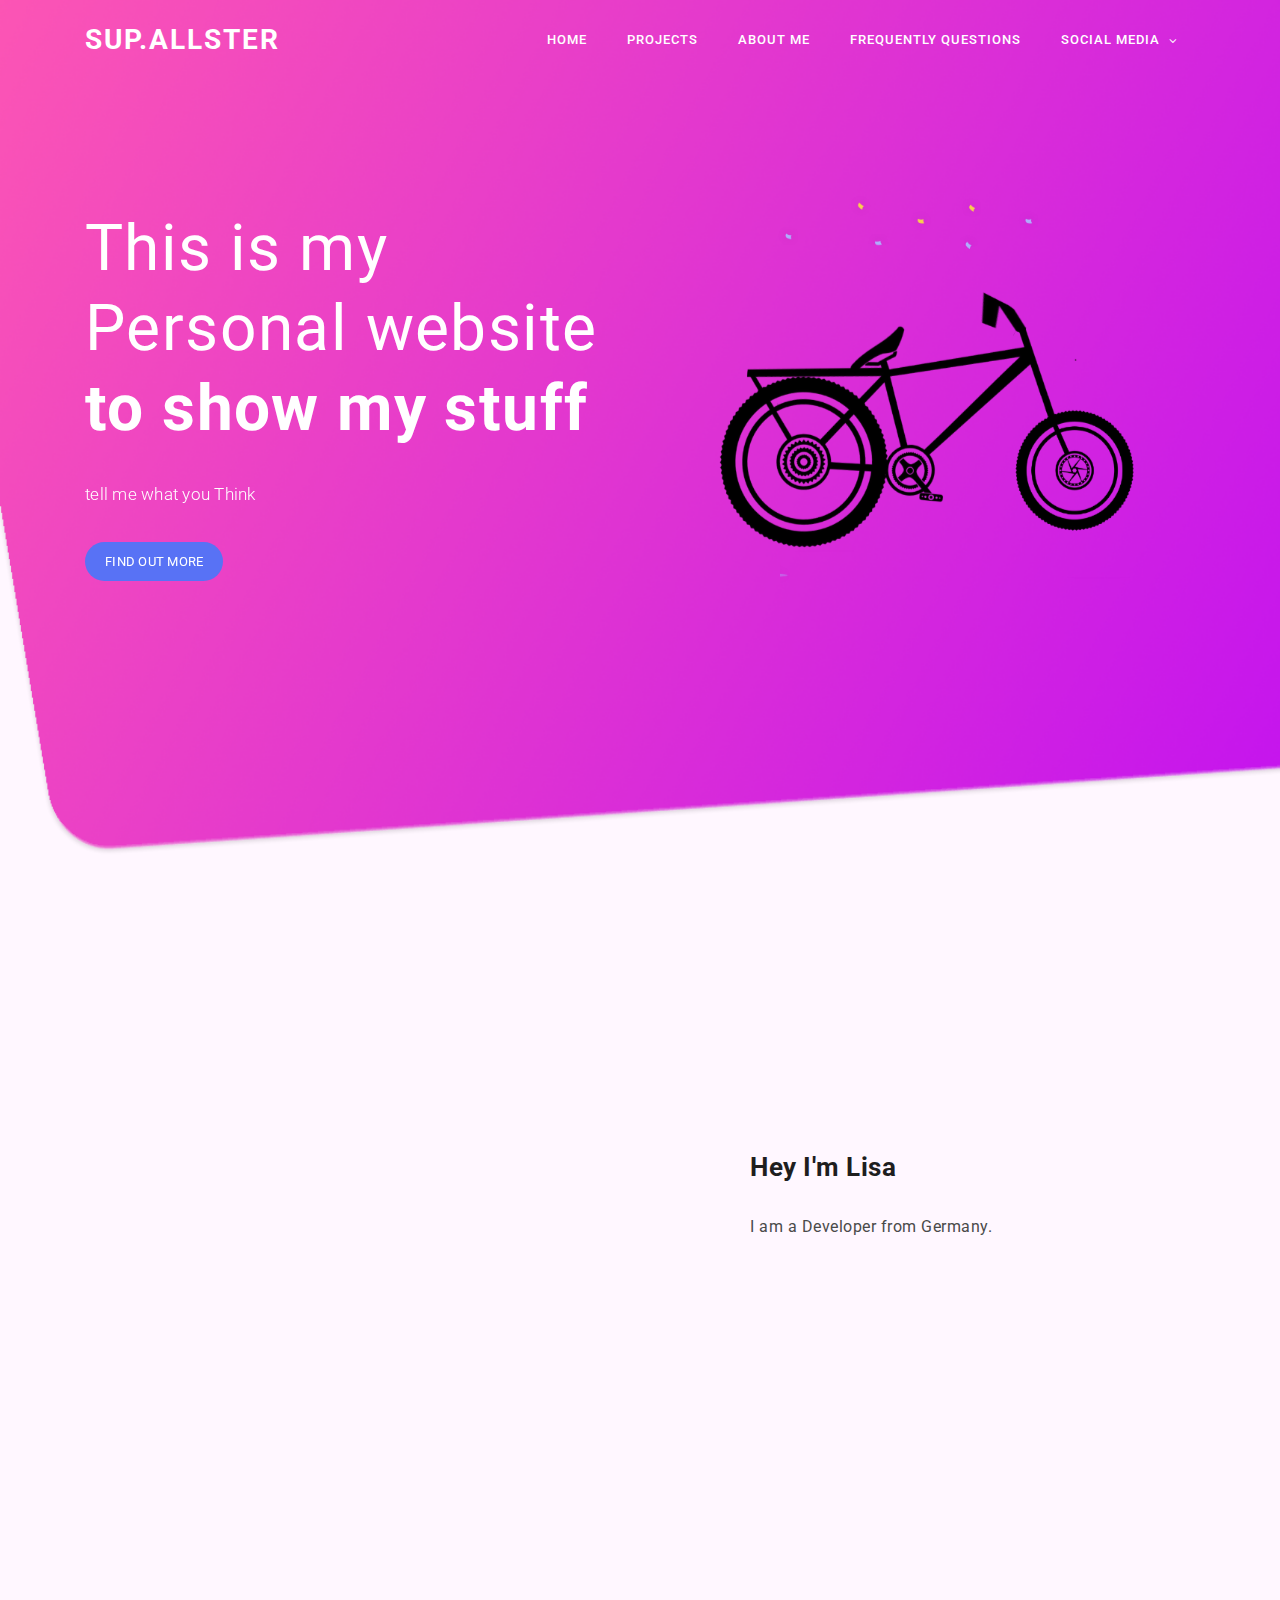
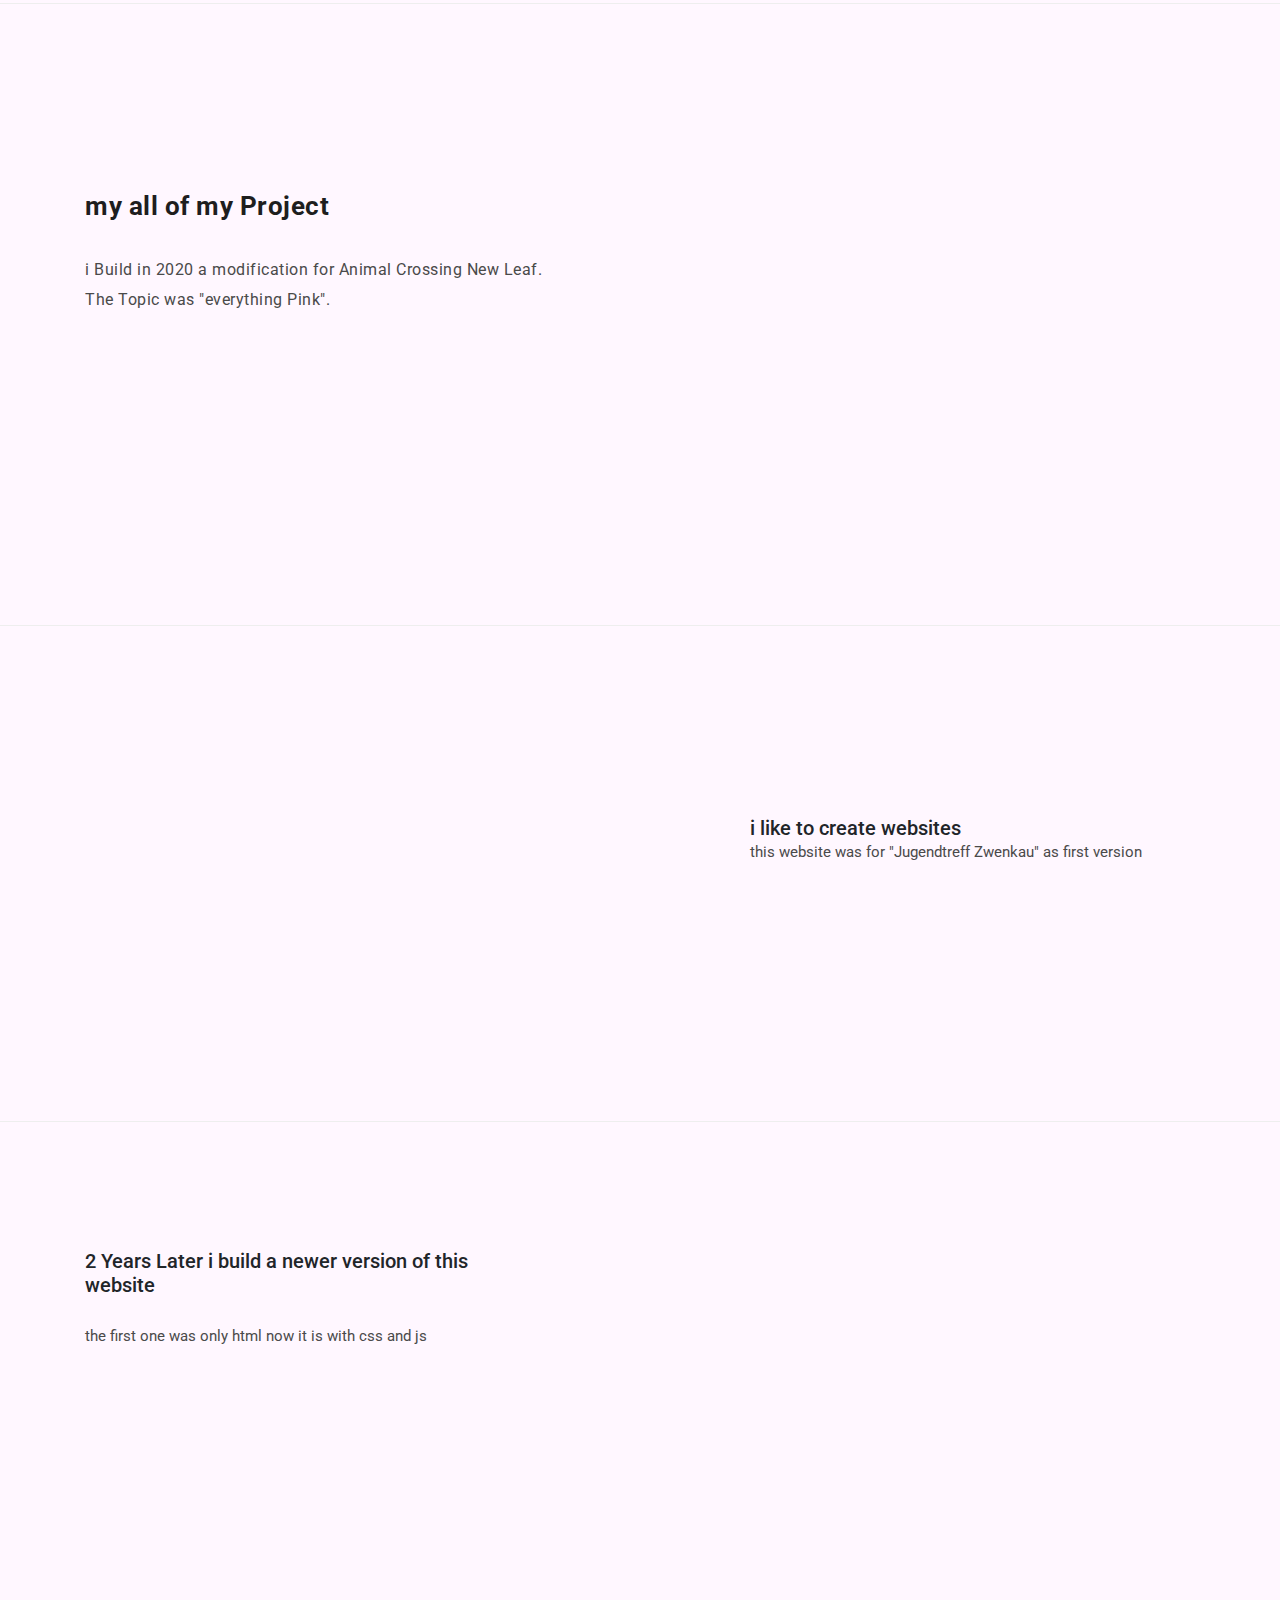
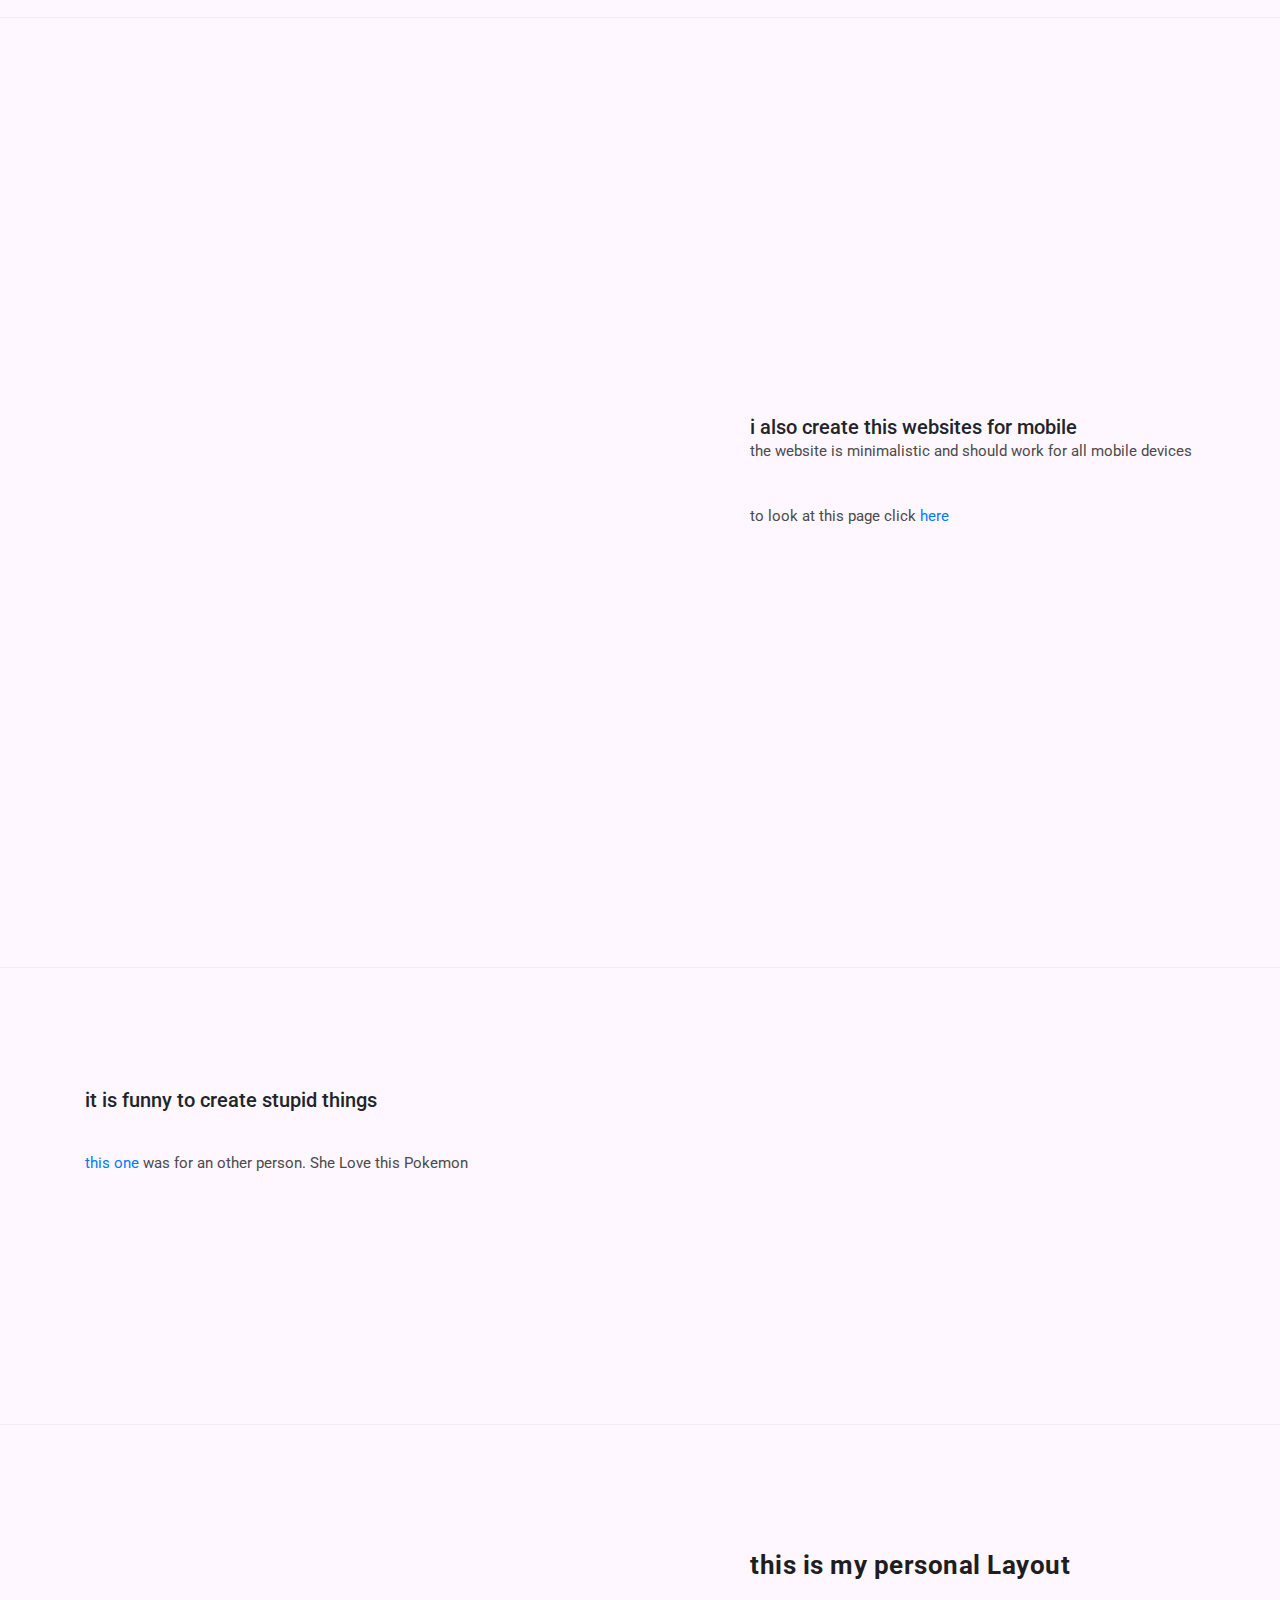
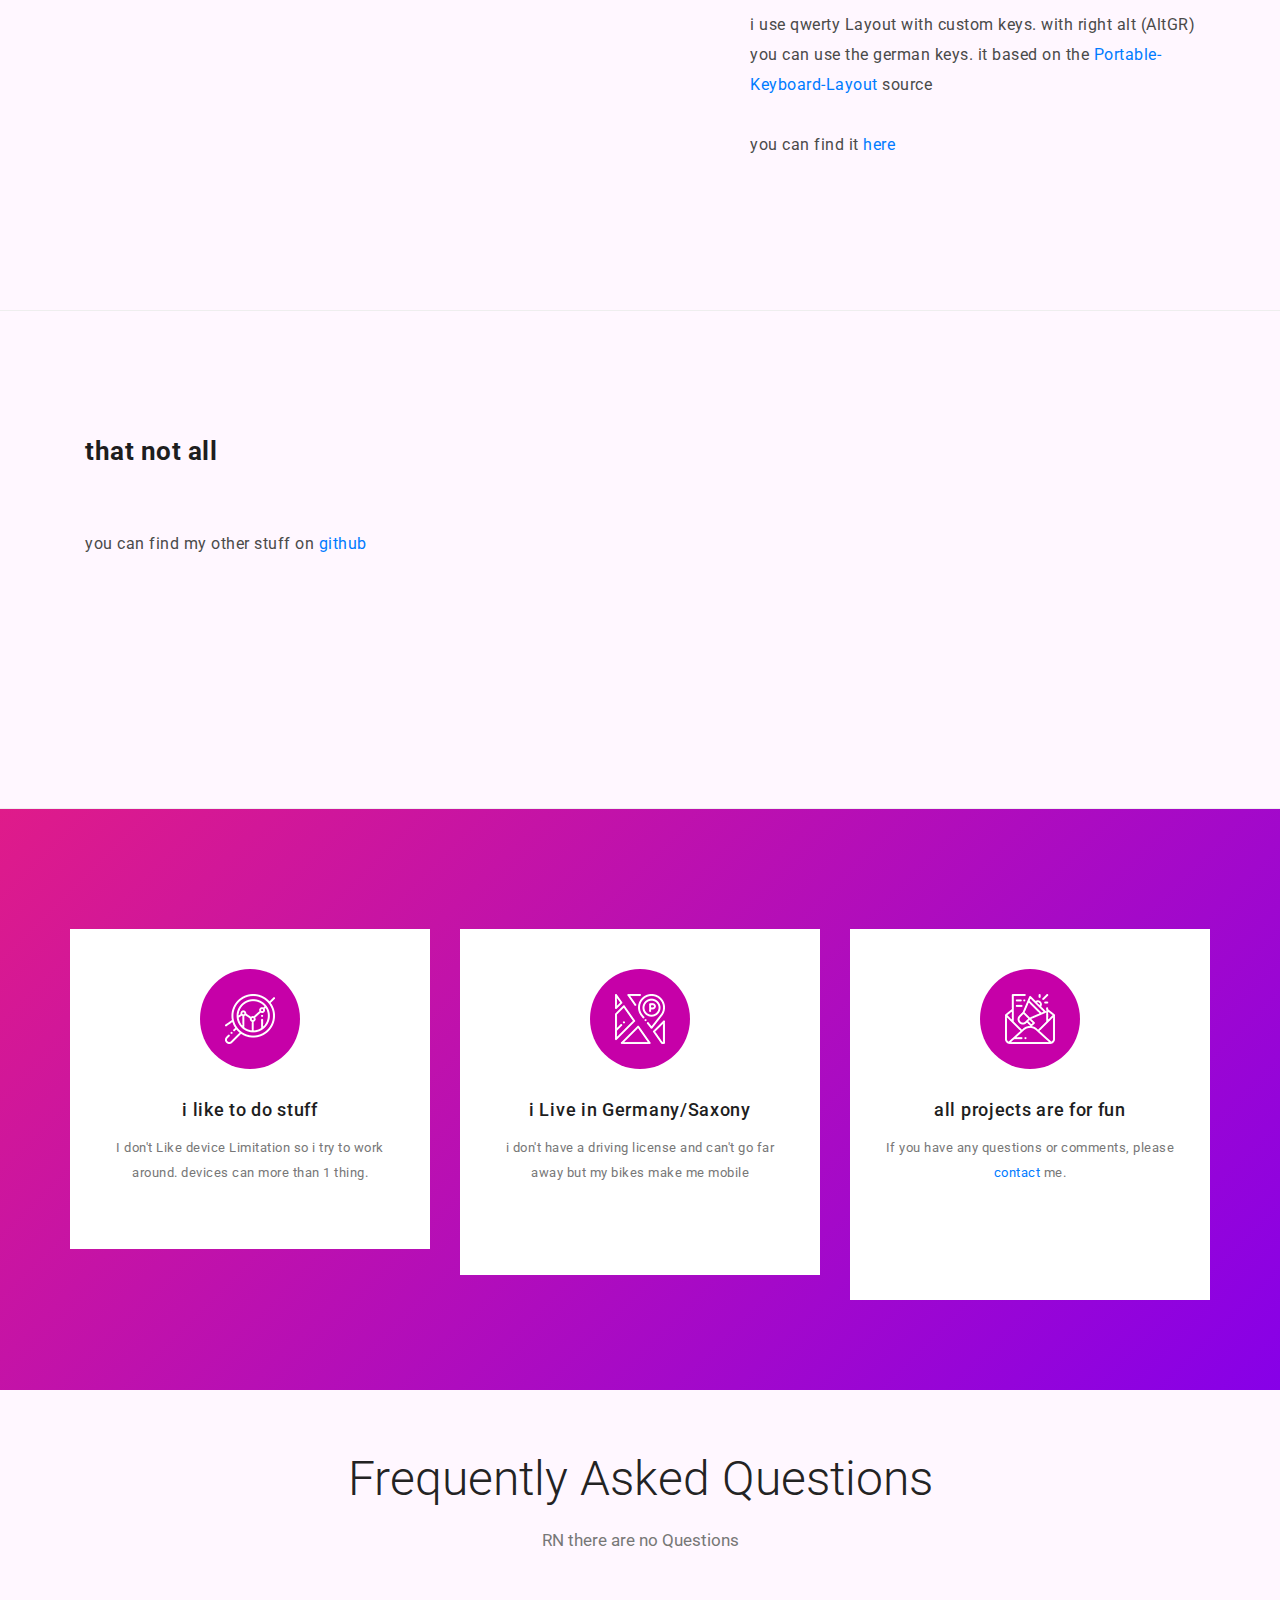
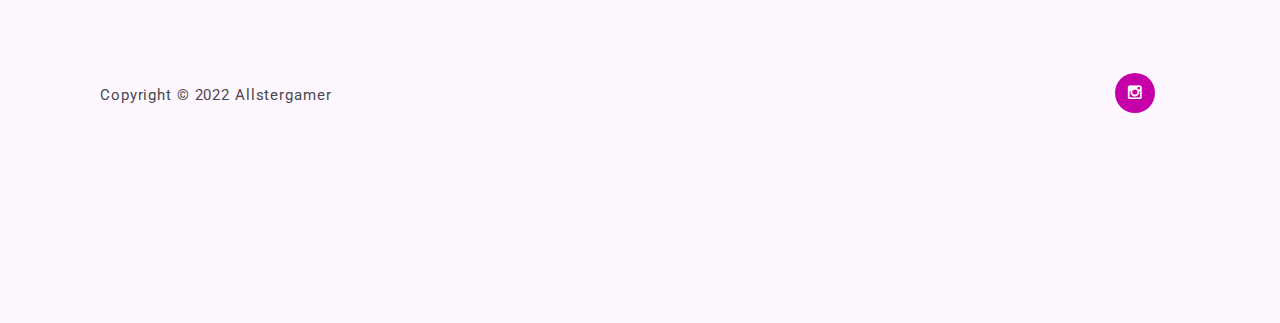
==== commit 5e2edb93: "Add files via upload" ====
--- a/index.html
+++ b/index.html
@@ -1,153 +1,413 @@
 <!DOCTYPE html>
-<html lang="de">
-
-<head>
+<html lang="en">
+
+  <head>
+
+    <meta charset="utf-8">
+    <meta name="viewport" content="width=device-width, initial-scale=1, shrink-to-fit=no">
+    <meta name="description" content="">
+    <meta name="author" content="Template Mo">
+
+
     <title>Allster Support</title>
-    <meta charset="utf-8">
-    <meta name="viewport" content="width=device-width, initial-scale=1">
-    <link rel="apple-touch-icon" href="content/img/apple-icon.png">
-    <link rel="shortcut icon" type="image/x-icon" href="content/img/favicon.ico">
-    <!-- Load Require CSS -->
-    <link href="content/css/bootstrap.min.css" rel="stylesheet">
-    <!-- Font CSS -->
-    <link href="content/css/boxicon.min.css" rel="stylesheet">
-    <link href="https://fonts.googleapis.com/css2?family=Open+Sans:wght@300;400;600&display=swap" rel="stylesheet">
-    <!-- Load Tempalte CSS -->
-    <link rel="stylesheet" href="content/css/templatemo.css">
-    <!-- Custom CSS -->
-    <link rel="stylesheet" href="content/css/custom.css">
-    <link rel="stylesheet" href="https://cdnjs.cloudflare.com/ajax/libs/font-awesome/4.7.0/css/font-awesome.min.css">
-
-</head>
-
-<body>
-    <!-- Header -->
-    
-    <nav id="main_nav" class="navbar navbar-expand-lg navbar-light bg-white shadow">
-        <div class="container d-flex justify-content-between align-items-center">
-            <a class="navbar-brand h1" href="index.html">
-                <span class="text-a h4">Allster</span> <span class="text-primary h4">Support</span>
-            </a>
-            <button class="navbar-toggler border-0" type="button" data-bs-toggle="collapse" data-bs-target="#navbar-toggler-success" aria-controls="navbarSupportedContent" aria-expanded="false" aria-label="Toggle navigation">
-                <span class="navbar-toggler-icon"></span>
-            </button>
-
-            <div class="align-self-center collapse navbar-collapse flex-fill  d-lg-flex justify-content-lg-between" id="navbar-toggler-success">
-                <div class="flex-fill mx-xl-5 mb-2">
-                    <ul class="nav navbar-nav d-flex justify-content-between mx-xl-5 text-center text-dark">
-                        <li class="nav-item">
-                            <a class="nav-link btn-outline-primary rounded-pill px-3 navbac borderb active" href="index.html">Home</a>
-                        </li>
-                        <li class="nav-item">
-                            <a class="nav-link btn-outline-primary rounded-pill px-3 navbac borderb" href="skills.html">meine Fähigkeiten</a>
-                        </li>
-                        <li class="nav-item">
-                            <a class="nav-link btn-outline-primary rounded-pill px-3 navbac borderb " href="bilder.html">Bilder von Projekten</a>
-                        </li>
-                        <li class="nav-item">
-                            <a class="nav-link btn-outline-primary rounded-pill px-3 navbac borderb " href="aboutme.html">Über mich</a>
-                        </li>
-                        <li class="nav-item">
-                            <a href="https://twitter.com/allstergamer?lang=de" class="nav-link btn-outline-primary rounded-pill px-3 navbac fa fa-twitter"></a>
-                        </li>
-                        <li class="nav-item">
-                            <a href="https://www.instagram.com/4llst3r/" class="nav-link btn-outline-primary rounded-pill px-3 navbac fa fa-instagram"></a>
-                        </li>
-                        <li class="nav-item">
-                            <a href="https://github.com/allstergamer" class="nav-link btn-outline-primary rounded-pill px-3 navbac fa fa-github"></a>
-                        </li>
-                        <li class="nav-item">
-                            <a class="nav-link borderb rounded-pill px-3 navbac " href="indexe.html">ENG</a>
-                           </li>
-                        
+
+    <!-- Additional CSS Files -->
+    <link rel="stylesheet" type="text/css" href="assets/css/bootstrap.min.css">
+    <link rel="stylesheet" type="text/css" href="assets/css/font-awesome.css">
+    <link rel="stylesheet" type="text/css" href="assets/css/templatemo-art-factory.css">
+    <link rel="stylesheet" type="text/css" href="assets/css/owl-carousel.css">
+
+    </head>
+    
+    <body>
+    
+    <!-- ***** Preloader Start ***** -->
+    <div id="preloader">
+        <div class="jumper">
+            <div></div>
+            <div></div>
+            <div></div>
+        </div>
+    </div>  
+    <!-- ***** Preloader End ***** -->
+    
+    
+    <!-- ***** Header Area Start ***** -->
+    <header class="header-area header-sticky">
+        <div class="container">
+            <div class="row">
+                <div class="col-12">
+                    <nav class="main-nav">
+                        <!-- ***** Logo Start ***** -->
+                        <a href="#" class="logo">Sup.Allster</a>
+                        <!-- ***** Logo End ***** -->
+                        <!-- ***** Menu Start ***** -->
+                        <ul class="nav">
+                            <li class="scroll-to-section"><a href="#welcome">Home</a></li>
+                            <li class="scroll-to-section"><a href="#about">Projects</a></li>
+                            <li class="scroll-to-section"><a href="#github">About me</a></li>
+                            <li class="scroll-to-section"><a href="#frequently-question">Frequently Questions</a></li>
+                            <li class="submenu">
+                                <a href="javascript:;">Social Media</a>
+                                <ul>
+                                    <li><a href="https://www.instagram.com/Lixa_bike/">Instagram</a></li>
+                                </ul>
+                            </li>
+                        </ul>
+                        <a class='menu-trigger'>
+                            <span>Menu</span>
+                        </a>
+                        <!-- ***** Menu End ***** -->
+                    </nav>
+                </div>
+            </div>
+        </div>
+    </header>
+    <!-- ***** Header Area End ***** -->
+
+
+    <!-- ***** Welcome Area Start ***** -->
+    <div class="welcome-area" id="welcome">
+
+        <!-- ***** Header Text Start ***** -->
+        <div class="header-text">
+            <div class="container">
+                <div class="row">
+                    <div class="left-text col-lg-6 col-md-6 col-sm-12 col-xs-12" data-scroll-reveal="enter left move 30px over 0.6s after 0.4s">
+                        <h1>This is my Personal website <strong>to show my stuff</strong></h1>
+                        <p>tell me what you Think</p>
+                        <a href="#about" class="main-button-slider">Find Out More</a>
+                    </div>
+                    <div class="col-lg-6 col-md-6 col-sm-12 col-xs-12" data-scroll-reveal="enter right move 30px over 0.6s after 0.4s">
+                        <img src="assets/images/slider-icon.png" class="rounded img-fluid d-block mx-auto" alt="First Vector Graphic">
+                    </div>
+                </div>
+            </div>
+        </div>
+        <!-- ***** Header Text End ***** -->
+    </div>
+    <!-- ***** Welcome Area End ***** -->
+
+
+      
+      
+      <section class="section" id="about">
+        <div class="container">
+            <div class="row">
+                <div class="col-lg-7 col-md-12 col-sm-12" data-scroll-reveal="enter left move 30px over 0.6s after 0.4s">
+                    <img src="assets/images/lisa.jpg" class="rounded img-fluid d-block mx-auto" alt="App">
+                </div>
+                <div class="right-text col-lg-5 col-md-12 col-sm-12 mobile-top-fix">
+                    <div class="left-heading">
+                        <h5>Hey I'm Lisa</h5>
+                    </div>
+                    <div class="left-text">
+                        <p>I am a Developer from Germany. <br><br>
+                        </p>
+                        
+                    </div>
+                </div>
+            </div>
+            <div class="row">
+                <div class="col-lg-12">
+                    <div class="hr"></div>
+                </div>
+            </div>
+        </div>
+    </section>
+
+      
+      
+      
+    <!-- ***** Features 2nd Big Item Start ***** -->
+    <section class="section" id="acpe">
+        <div class="container">
+            <div class="row">
+                <div class="left-text col-lg-5 col-md-12 col-sm-12 mobile-top-fix">
+                    <div class="right-heading  ">
+                        <h5>my all of my Project</h5><br><br><br><br><br><br><br><br>
+                    </div>
+                    <div class="right-text padtop ">
+                        <p>i Build in 2020 a modification for Animal Crossing New Leaf. The Topic was "everything Pink". <br><br>
+                        </p>
+                        
+                    </div>
+                </div>
+                <div class="col-lg-7 col-md-12 col-sm-12" data-scroll-reveal="enter right move 30px over 0.6s after 0.4s">
+                    <img src="assets/images/acpe.png" class="rounded img-fluid d-block mx-auto" alt="App">
+                </div>
+                
+            </div>
+            <div class="row">
+                <div class="col-lg-12">
+                    <div class="hr"></div>
+                </div>
+            </div>
+        </div>
+    </section>
+
+      
+    <section class="section" id="website">
+        <div class="container">
+            <div class="row">
+                <div class="col-lg-7 col-md-12 col-sm-12" data-scroll-reveal="enter left move 30px over 0.6s after 0.4s">
+                    <img src="assets/images/jcv1.png" class="rounded img-fluid d-block mx-auto" alt="App">
+                </div>
+                <div class="right-text col-lg-5 col-md-12 col-sm-12 mobile-top-fix">
+                    <div class="left-heading">
+                        <h5>i like to create websites</h5>
+                    </div>
+                    <div class="left-text">
+                        <p>this website was for "Jugendtreff Zwenkau" as first version<br><br>
+                        </p>
+                        
+                    </div>
+                </div>
+            </div>
+            <div class="row">
+                <div class="col-lg-12">
+                    <div class="hr"></div>
+                </div>
+            </div>
+        </div>
+    </section>    
+      
+
+
+
+
+    <section class="section" id="website2">
+        <div class="container">
+            <div class="row">
+                <div class="left-text col-lg-5 col-md-12 col-sm-12 mobile-top-fix">
+                    <div class="right-heading  ">
+                        <h5>2 Years Later i build a newer version of this website</h5><br><br><br><br><br><br><br><br>
+                    </div>
+                    <div class="right-text padtop ">
+                        <p>the first one was only html now it is with css and js<br><br>
+                        </p>
+                        
+                    </div>
+                </div>
+                <div class="col-lg-7 col-md-12 col-sm-12" data-scroll-reveal="enter right move 30px over 0.6s after 0.4s">
+                    <img src="assets/images/jcv2.png" class="rounded img-fluid d-block mx-auto" alt="App">
+                </div>
+                
+            </div>
+            <div class="row">
+                <div class="col-lg-12">
+                    <div class="hr"></div>
+                </div>
+            </div>
+        </div>
+    </section>
+      
+    <section class="section" id="website">
+        <div class="container">
+            <div class="row">
+                <div class="col-lg-7 col-md-12 col-sm-12" data-scroll-reveal="enter left move 30px over 0.6s after 0.4s">
+                    <img src="assets/images/jcv2m.png" class="rounded img-fluid d-block mx-auto" alt="App">
+                </div>
+                <div class="right-text col-lg-5 col-md-12 col-sm-12 mobile-top-fix">
+                    <div class="left-heading">
+                        <h5>i also create this websites for mobile</h5>
+                    </div>
+                    <div class="left-text">
+                        <p>the website is minimalistic and should work for all mobile devices</p>
+                            <p>to look at this page click <a href="https://web.archive.org/web/20220709164133/https://leuchtturmzwenkau.github.io/">here</a></p>
+                        
+                        
+                    </div>
+                </div>
+            </div>
+            <div class="row">
+                <div class="col-lg-12">
+                    <div class="hr"></div>
+                </div>
+            </div>
+        </div>
+    </section> 
+      
+      
+    <section class="section" id="website2">
+        <div class="container">
+            <div class="row">
+                <div class="left-text col-lg-5 col-md-12 col-sm-12 mobile-top-fix">
+                    <div class="right-heading  ">
+                        <h5>it is funny to create stupid things</h5><br><br><br><br><br><br><br><br>
+                    </div>
+                    <div class="right-text padtop ">
+                        <p><a href="https://github.com/allstergamer/Spheal_Desktop_Pet">this one </a> was for an other person. She Love this Pokemon<br><br>
+                        </p>
+                        
+                    </div>
+                </div>
+                <div class="col-lg-7 col-md-12 col-sm-12" data-scroll-reveal="enter right move 30px over 0.6s after 0.4s">
+                    <img src="assets/images/schmops.png" class="rounded img-fluid d-block mx-auto" alt="App">
+                </div>
+                
+            </div>
+            <div class="row">
+                <div class="col-lg-12">
+                    <div class="hr"></div>
+                </div>
+            </div>
+        </div>
+    </section>
+    
+
+
+    <section class="section" id="pkl">
+        <div class="container">
+            <div class="row">
+                <div class="col-lg-7 col-md-12 col-sm-12" data-scroll-reveal="enter left move 30px over 0.6s after 0.4s">
+                    <img src="assets/images/pkl.png" class="rounded img-fluid d-block mx-auto" alt="App">
+                </div>
+                <div class="right-text col-lg-5 col-md-12 col-sm-12 mobile-top-fix">
+                    <div class="left-heading">
+                        <h5>this is my personal Layout</h5>
+                    </div>
+                    <div class="left-text">
+                        <p>i use qwerty Layout with custom keys. with right alt (AltGR) you can use the german keys. it based on the <a href="https://github.com/Portable-Keyboard-Layout/Portable-Keyboard-Layout">Portable-Keyboard-Layout</a> source </p>
+                            <p>you can find it  <a href="https://github.com/allstergamer/my-keyboard-layout">here</a></p>
+                        
+                        
+                    </div>
+                </div>
+            </div>
+            <div class="row">
+                <div class="col-lg-12">
+                    <div class="hr"></div>
+                </div>
+            </div>
+        </div>
+    </section> 
+
+
+    <section class="section" id="github">
+        <div class="container">
+            <div class="row">
+                <div class="left-text col-lg-5 col-md-12 col-sm-12 mobile-top-fix">
+                    <div class="right-heading  ">
+                        <h5>that not all</h5><br><br><br><br><br><br><br><br>
+                    </div>
+                    <div class="right-text padtop ">
+                        <p>you can find my other stuff on <a href="https://github.com/allstergamer/Spheal_Desktop_Pet">github </a> <br>
+                        </p>
+                        
+                    </div>
+                </div>
+                <div class="col-lg-7 col-md-12 col-sm-12" data-scroll-reveal="enter right move 30px over 0.6s after 0.4s">
+                    <img src="https://logos-download.com/wp-content/uploads/2016/09/GitHub_logo.png" class="rounded img-fluid d-block mx-auto" alt="App">
+                </div>
+                
+            </div>
+            <div class="row">
+                <div class="col-lg-12">
+                    <div class="hr"></div>
+                </div>
+            </div>
+        </div>
+    </section>
+
+
+
+
+    <!-- ***** Features Small Start ***** -->
+    <section class="section" id="services">
+        <div class="container">
+            <div class="row">
+                <div class="owl-carousel owl-theme">
+                    <div class="item service-item">
+                        <div class="icon">
+                            <i><img src="assets/images/service-icon-01.png" alt=""></i>
+                        </div>
+                        <h5 class="service-title">i like to do stuff</h5>
+                        <p>I don't Like device Limitation so i try to work around. devices can more than 1 thing.<br></p>
+                        <br>
+                    </div>
+                    <div class="item service-item">
+                        <div class="icon">
+                            <i><img src="assets/images/service-icon-02.png" alt=""></i>
+                        </div>
+                        <h5 class="service-title">i Live in Germany/Saxony</h5>
+                        <p>i don't have a driving license and can't go far away but my bikes make me mobile<br><br><br></p>
+                       
+                    </div>
+                    <div class="item service-item">
+                        <div class="icon">
+                            <i><img src="assets/images/service-icon-03.png" alt=""></i>
+                        </div>
+                        <h5 class="service-title">all projects are for fun</h5>
+                        <p>If you have any questions or comments, please <a rel="nofollow" href="mailto:sup.allster@gmail.com?bcc=steinertalexander64@gmail.com">contact</a> me.<br><br><br><br></p>
+                        
+                    </div>
+                    
+                </div>
+            </div>
+        </div>
+    </section>
+    <!-- ***** Features Small End ***** -->
+
+
+    <!-- ***** Frequently Question Start ***** -->
+    <section class="section" id="frequently-question">
+        <div class="container">
+            <!-- ***** Section Title Start ***** -->
+            <div class="row">
+                <div class="col-lg-12">
+                    <div class="section-heading">
+                        <h2>Frequently Asked Questions</h2>
+                    </div>
+                </div>
+                <div class="offset-lg-3 col-lg-6">
+                    <div class="section-heading">
+                        <p>RN there are no Questions</p>
+                    </div>
+                </div>
+            </div>
+           
+
+
+
+
+    
+    <!-- ***** Footer Start ***** -->
+    <footer>
+        <div class="container">
+            <div class="row">
+                <div class="col-lg-7 col-md-12 col-sm-12">
+                    
+                
+                  <p class="copyright">Copyright  &copy; 2022 Allstergamer </p>
+                </div>
+                <div class="col-lg-5 col-md-12 col-sm-12">
+                    <ul class="social">
+                        <li><a href="https://www.instagram.com/lixa_bike/"><i class="fa fa-instagram"></i></a></li>
+
                     </ul>
                 </div>
-              
-            </div>
-        </div>
-    </nav>
-
-    <div class="banner-wrapper bg-light">
-
-    <center>
-        
-<br><br>
-<br><br><br>
-        <p style="color: gray;"> this page add an english translation
-<strong><p style="color: black;">ich hab noch keine Idee für eine Startseite</p></strong>
-<p style="color: black;">wenn dir was einfallen sollte kontaktier mich</p>
-
-        
-<a href="https://github.com/anuraghazra/github-readme-stats">
-  <img align="center" src="https://github-readme-stats.vercel.app/api?username=allstergamer&show_icons=true&text_color=8350cc&title_color=d785f2&bg_color=ffffff&icon_color=490161" />
-</a>
-        <br>
-<a href="https://github.com/anuraghazra/convoychat">
-  <img align="center" src="https://github-readme-stats.vercel.app/api/top-langs/?username=allstergamer&layout=compact&text_color=8350cc&title_color=d785f2&bg_color=ffffff&icon_color=490161" />
-</a>
-        
-        
-        
-        
-    </center>
-
-   
-
-
-
-
-
-
-
-
-
-
-
-
-
-
-
-
-
-
-
-
-
+            </div>
+        </div>
+          
     </footer>
-    <!-- End Footer -->
-
+    
+    <!-- jQuery -->
+    <script src="assets/js/jquery-2.1.0.min.js"></script>
 
     <!-- Bootstrap -->
-    <script src="content/js/bootstrap.bundle.min.js"></script>
-    <!-- Load jQuery require for isotope -->
-    <script src="content/js/jquery.min.js"></script>
-    <!-- Isotope -->
-    <script src="content/js/isotope.pkgd.js"></script>
-    <!-- Page Script -->
-    <script>
-        $(window).load(function() {
-            // init Isotope
-            var $projects = $('.projects').isotope({
-                itemSelector: '.project',
-                layoutMode: 'fitRows'
-            });
-            $(".filter-btn").click(function() {
-                var data_filter = $(this).attr("data-filter");
-                $projects.isotope({
-                    filter: data_filter
-                });
-                $(".filter-btn").removeClass("active");
-                $(".filter-btn").removeClass("shadow");
-                $(this).addClass("active");
-                $(this).addClass("shadow");
-                return false;
-            });
-        });
-    </script>
-    <!-- Templatemo -->
-    <script src="content/js/templatemo.js"></script>
-
-
-</body>
-
+    <script src="assets/js/popper.js"></script>
+    <script src="assets/js/bootstrap.min.js"></script>
+
+    <!-- Plugins -->
+    <script src="assets/js/owl-carousel.js"></script>
+    <script src="assets/js/scrollreveal.min.js"></script>
+    <script src="assets/js/waypoints.min.js"></script>
+    <script src="assets/js/jquery.counterup.min.js"></script>
+    <script src="assets/js/imgfix.min.js"></script> 
+    
+    <!-- Global Init -->
+    <script src="assets/js/custom.js"></script>
+
+  </body>
 </html>
--- a/assets/css/templatemo-art-factory.css
+++ b/assets/css/templatemo-art-factory.css
@@ -0,0 +1,1650 @@
+/*
+
+ART FACTORY
+
+https://templatemo.com/tm-537-art-factory
+
+*/
+
+/* 
+---------------------------------------------
+Table of contents
+---------------------------------------------
+01. font & reset css
+02. reset
+03. global styles
+04. header
+05. welcome
+06. features
+07. team
+08. pricing
+09. blog
+10. contact
+11. footer
+12. preloader
+
+--------------------------------------------- 
+*/
+
+/* 
+---------------------------------------------
+font & reset css
+--------------------------------------------- 
+*/
+@import url("https://fonts.googleapis.com/css?family=Roboto:100,300,400,500,700,900");
+/* 
+---------------------------------------------
+reset
+--------------------------------------------- 
+*/
+html,
+body,
+div,
+span,
+applet,
+object,
+iframe,
+h1,
+h2,
+h3,
+h4,
+h5,
+h6,
+p,
+blockquote,
+div pre,
+a,
+abbr,
+acronym,
+address,
+big,
+cite,
+code,
+del,
+dfn,
+em,
+font,
+img,
+ins,
+kbd,
+q,
+s,
+samp,
+small,
+strike,
+strong,
+sub,
+sup,
+tt,
+var,
+b,
+u,
+i,
+center,
+dl,
+dt,
+dd,
+ol,
+ul,
+li,
+figure,
+header,
+nav,
+section,
+article,
+aside,
+footer,
+figcaption {
+  margin: 0;
+  padding: 0;
+  border: 0;
+  outline: 0;
+}
+
+.clearfix:after {
+  content: ".";
+  display: block;
+  clear: both;
+  visibility: hidden;
+  line-height: 0;
+  height: 0;
+}
+
+.clearfix {
+  display: inline-block;
+}
+
+html[xmlns] .clearfix {
+  display: block;
+}
+
+* html .clearfix {
+  height: 1%;
+}
+
+ul,
+li {
+  padding: 0;
+  margin: 0;
+  list-style: none;
+}
+
+header,
+nav,
+section,
+article,
+aside,
+footer,
+hgroup {
+  display: block;
+}
+
+* {
+  box-sizing: border-box;
+}
+
+html,
+body {
+  font-family: "Roboto", sans-serif;
+  font-weight: 400;
+  background-color: #fff;
+  font-size: 16px;
+  -ms-text-size-adjust: 100%;
+  -webkit-font-smoothing: antialiased;
+  -moz-osx-font-smoothing: grayscale;
+}
+
+a {
+  text-decoration: none !important;
+}
+
+h1,
+h2,
+h3,
+h4,
+h5,
+h6 {
+  margin-top: 0px;
+  margin-bottom: 0px;
+}
+
+ul {
+  margin-bottom: 0px;
+}
+
+p {
+  font-size: 15px;
+  line-height: 25px;
+  color: #4a4a4a;
+}
+
+/* 
+---------------------------------------------
+global styles
+--------------------------------------------- 
+*/
+html,
+body {
+  background: #fff7ff;
+  font-family: "Roboto", sans-serif;
+}
+.padtop{
+  margin: 0;
+  position: absolute;
+  top: 50%;
+  -ms-transform: translateY(-50%);
+  transform: translateY(-50%);
+
+}
+
+.space1{
+
+padding-bottom: 40px;  
+}
+
+
+
+::selection {
+  background: #ff589e;
+  color: #fff;
+}
+
+::-moz-selection {
+  background: #ff589e;
+  color: #fff;
+}
+
+@media (max-width: 991px) {
+  html,
+  body {
+    overflow-x: hidden;
+  }
+  .mobile-top-fix {
+    margin-top: 30px;
+    margin-bottom: 0px;
+  }
+  .mobile-bottom-fix {
+    margin-bottom: 30px;
+  }
+  .mobile-bottom-fix-big {
+    margin-bottom: 60px;
+  }
+}
+
+a.main-button-slider {
+  font-size: 13px;
+  border-radius: 20px;
+  padding: 12px 20px;
+  background-color: #5872f5;
+  text-transform: uppercase;
+  color: #fff;
+  letter-spacing: 0.25px;
+  -webkit-transition: all 0.3s ease 0s;
+  -moz-transition: all 0.3s ease 0s;
+  -o-transition: all 0.3s ease 0s;
+  transition: all 0.3s ease 0s;
+}
+
+a.main-button-slider:hover {
+  background-color: #7c00e8;
+}
+
+a.main-button {
+  font-size: 13px;
+  border-radius: 20px;
+  padding: 12px 20px;
+  background-color: #c600a8;
+  text-transform: uppercase;
+  color: #fff;
+  letter-spacing: 0.25px;
+  -webkit-transition: all 0.3s ease 0s;
+  -moz-transition: all 0.3s ease 0s;
+  -o-transition: all 0.3s ease 0s;
+  transition: all 0.3s ease 0s;
+}
+
+a.main-button:hover {
+  background-color: #7c00e8;
+}
+
+button.main-button {
+  outline: none;
+  border: none;
+  cursor: pointer;
+  font-size: 13px;
+  border-radius: 20px;
+  padding: 10px 20px;
+  background-color: #5872f5;
+  text-transform: uppercase;
+  color: #fff;
+  letter-spacing: 0.25px;
+  -webkit-transition: all 0.3s ease 0s;
+  -moz-transition: all 0.3s ease 0s;
+  -o-transition: all 0.3s ease 0s;
+  transition: all 0.3s ease 0s;
+}
+
+button.main-button:hover {
+  background-color: #7c00e8;
+}
+
+.section-heading h2 {
+  text-align: center;
+  font-size: 48px;
+  font-weight: 300;
+  color: #232323;
+  margin-bottom: 20px;
+}
+
+.section-heading p {
+  font-size: 17px;
+  color: #777;
+  text-align: center;
+}
+
+/* 
+---------------------------------------------
+header
+--------------------------------------------- 
+*/
+
+.background-header {
+  background-color: #fff;
+  height: 80px !important;
+  position: fixed !important;
+  top: 0px;
+  left: 0px;
+  right: 0px;
+  box-shadow: 0px 0px 10px rgba(0, 0, 0, 0.15) !important;
+}
+
+.background-header .logo,
+.background-header .main-nav .nav li a {
+  color: #1e1e1e !important;
+}
+
+.background-header .main-nav .nav > li:hover > a {
+  color: #5872f5 !important;
+}
+
+.background-header .main-nav .nav > li > ul > li:hover > a {
+  color: #5872f5 !important;
+}
+
+.background-header .nav li a.active {
+  color: #5872f5 !important;
+}
+
+.header-area {
+  position: absolute;
+  top: 0px;
+  left: 0px;
+  right: 0px;
+  z-index: 100;
+  height: 100px;
+  -webkit-transition: all 0.5s ease 0s;
+  -moz-transition: all 0.5s ease 0s;
+  -o-transition: all 0.5s ease 0s;
+  transition: all 0.5s ease 0s;
+}
+
+.header-area .main-nav {
+  min-height: 80px;
+  background: transparent;
+}
+
+.header-area .main-nav .logo {
+  line-height: 80px;
+  color: #fff;
+  font-size: 28px;
+  font-weight: 700;
+  text-transform: uppercase;
+  letter-spacing: 2px;
+  float: left;
+  -webkit-transition: all 0.3s ease 0s;
+  -moz-transition: all 0.3s ease 0s;
+  -o-transition: all 0.3s ease 0s;
+  transition: all 0.3s ease 0s;
+}
+
+.header-area .main-nav .nav {
+  float: right;
+  margin-top: 27px;
+  margin-left: 20px;
+  margin-right: 0px;
+  -webkit-transition: all 0.3s ease 0s;
+  -moz-transition: all 0.3s ease 0s;
+  -o-transition: all 0.3s ease 0s;
+  transition: all 0.3s ease 0s;
+  position: relative;
+  z-index: 999;
+}
+
+.header-area .main-nav .nav li {
+  padding-left: 20px;
+  padding-right: 20px;
+}
+
+.header-area .main-nav .nav li:last-child {
+  padding-right: 0px;
+}
+
+.header-area .main-nav .nav li a {
+  display: block;
+  font-weight: 500;
+  font-size: 13px;
+  color: #fff;
+  text-transform: uppercase;
+  -webkit-transition: all 0.3s ease 0s;
+  -moz-transition: all 0.3s ease 0s;
+  -o-transition: all 0.3s ease 0s;
+  transition: all 0.3s ease 0s;
+  height: 40px;
+  line-height: 40px;
+  border: transparent;
+  letter-spacing: 1px;
+}
+
+.header-area .main-nav .nav li:hover a {
+  color: #5872f5;
+}
+
+.header-area .main-nav .nav li.submenu {
+  position: relative;
+  padding-right: 35px;
+}
+
+.header-area .main-nav .nav li.submenu:after {
+  font-family: FontAwesome;
+  content: "\f107";
+  font-size: 12px;
+  color: #fff;
+  position: absolute;
+  right: 18px;
+  top: 12px;
+}
+
+.header-area.background-header .main-nav .nav li.submenu:after {
+  color: #000;
+}
+
+.header-area .main-nav .nav li.submenu ul {
+  position: absolute;
+  width: 200px;
+  box-shadow: 0 2px 28px 0 rgba(0, 0, 0, 0.06);
+  overflow: hidden;
+  top: 40px;
+  opacity: 0;
+  transform: translateY(-2em);
+  visibility: hidden;
+  z-index: -1;
+  transition: all 0.3s ease-in-out 0s, visibility 0s linear 0.3s,
+    z-index 0s linear 0.01s;
+}
+
+.header-area .main-nav .nav li.submenu ul li {
+  margin-left: 0px;
+  padding-left: 0px;
+  padding-right: 0px;
+}
+
+.header-area .main-nav .nav li.submenu ul li a {
+  display: block;
+  background: #fff;
+  color: #3b566e;
+  padding-left: 20px;
+  height: 40px;
+  line-height: 40px;
+  -webkit-transition: all 0.3s ease 0s;
+  -moz-transition: all 0.3s ease 0s;
+  -o-transition: all 0.3s ease 0s;
+  transition: all 0.3s ease 0s;
+  position: relative;
+  font-size: 13px;
+  border-bottom: 1px solid #f5f5f5;
+}
+
+.header-area .main-nav .nav li.submenu ul li a:before {
+  content: "";
+  position: absolute;
+  width: 0px;
+  height: 40px;
+  left: 0px;
+  top: 0px;
+  bottom: 0px;
+  -webkit-transition: all 0.3s ease 0s;
+  -moz-transition: all 0.3s ease 0s;
+  -o-transition: all 0.3s ease 0s;
+  transition: all 0.3s ease 0s;
+  background: #5872f5;
+}
+
+.header-area .main-nav .nav li.submenu ul li a:hover {
+  background: #fff;
+  color: #5872f5;
+  padding-left: 25px;
+}
+
+.header-area .main-nav .nav li.submenu ul li a:hover:before {
+  width: 3px;
+}
+
+.header-area .main-nav .nav li.submenu:hover ul {
+  visibility: visible;
+  opacity: 1;
+  z-index: 1;
+  transform: translateY(0%);
+  transition-delay: 0s, 0s, 0.3s;
+}
+
+.header-area .main-nav .menu-trigger {
+  cursor: pointer;
+  display: block;
+  position: absolute;
+  top: 23px;
+  width: 32px;
+  height: 40px;
+  text-indent: -9999em;
+  z-index: 99;
+  right: 40px;
+  display: none;
+}
+
+.header-area .main-nav .menu-trigger span,
+.header-area .main-nav .menu-trigger span:before,
+.header-area .main-nav .menu-trigger span:after {
+  -moz-transition: all 0.4s;
+  -o-transition: all 0.4s;
+  -webkit-transition: all 0.4s;
+  transition: all 0.4s;
+  background-color: #fff;
+  display: block;
+  position: absolute;
+  width: 30px;
+  height: 2px;
+  left: 0;
+}
+
+.background-header .main-nav .menu-trigger span,
+.background-header .main-nav .menu-trigger span:before,
+.background-header .main-nav .menu-trigger span:after {
+  background-color: #1e1e1e;
+}
+
+.header-area .main-nav .menu-trigger span:before,
+.header-area .main-nav .menu-trigger span:after {
+  -moz-transition: all 0.4s;
+  -o-transition: all 0.4s;
+  -webkit-transition: all 0.4s;
+  transition: all 0.4s;
+  background-color: #fff;
+  display: block;
+  position: absolute;
+  width: 30px;
+  height: 2px;
+  left: 0;
+  width: 75%;
+}
+
+.background-header .main-nav .menu-trigger span:before,
+.background-header .main-nav .menu-trigger span:after {
+  background-color: #1e1e1e;
+}
+
+.header-area .main-nav .menu-trigger span:before,
+.header-area .main-nav .menu-trigger span:after {
+  content: "";
+}
+
+.header-area .main-nav .menu-trigger span {
+  top: 16px;
+}
+
+.header-area .main-nav .menu-trigger span:before {
+  -moz-transform-origin: 33% 100%;
+  -ms-transform-origin: 33% 100%;
+  -webkit-transform-origin: 33% 100%;
+  transform-origin: 33% 100%;
+  top: -10px;
+  z-index: 10;
+}
+
+.header-area .main-nav .menu-trigger span:after {
+  -moz-transform-origin: 33% 0;
+  -ms-transform-origin: 33% 0;
+  -webkit-transform-origin: 33% 0;
+  transform-origin: 33% 0;
+  top: 10px;
+}
+
+.header-area .main-nav .menu-trigger.active span,
+.header-area .main-nav .menu-trigger.active span:before,
+.header-area .main-nav .menu-trigger.active span:after {
+  background-color: transparent;
+  width: 100%;
+}
+
+.header-area .main-nav .menu-trigger.active span:before {
+  -moz-transform: translateY(6px) translateX(1px) rotate(45deg);
+  -ms-transform: translateY(6px) translateX(1px) rotate(45deg);
+  -webkit-transform: translateY(6px) translateX(1px) rotate(45deg);
+  transform: translateY(6px) translateX(1px) rotate(45deg);
+  background-color: #fff;
+}
+
+.background-header .main-nav .menu-trigger.active span:before {
+  background-color: #1e1e1e;
+}
+
+.header-area .main-nav .menu-trigger.active span:after {
+  -moz-transform: translateY(-6px) translateX(1px) rotate(-45deg);
+  -ms-transform: translateY(-6px) translateX(1px) rotate(-45deg);
+  -webkit-transform: translateY(-6px) translateX(1px) rotate(-45deg);
+  transform: translateY(-6px) translateX(1px) rotate(-45deg);
+  background-color: #fff;
+}
+
+.background-header .main-nav .menu-trigger.active span:after {
+  background-color: #1e1e1e;
+}
+
+.header-area.header-sticky {
+  min-height: 80px;
+}
+
+.header-area.header-sticky .nav {
+  margin-top: 20px !important;
+}
+
+.header-area.header-sticky .nav li a.active {
+  color: #5872f5;
+}
+
+@media (max-width: 1200px) {
+  .header-area .main-nav .nav li {
+    padding-left: 12px;
+    padding-right: 12px;
+  }
+  .header-area .main-nav:before {
+    display: none;
+  }
+}
+
+@media (max-width: 991px) {
+  .header-area {
+    padding: 0px 15px;
+    height: 80px;
+    box-shadow: none;
+    text-align: center;
+  }
+  .header-area .container {
+    padding: 0px;
+  }
+  .header-area .logo {
+    margin-left: 30px;
+  }
+  .header-area .menu-trigger {
+    display: block !important;
+  }
+  .header-area .main-nav {
+    overflow: hidden;
+  }
+  .header-area .main-nav .nav {
+    float: none;
+    width: 100%;
+    margin-top: 80px !important;
+    display: none;
+    -webkit-transition: all 0s ease 0s;
+    -moz-transition: all 0s ease 0s;
+    -o-transition: all 0s ease 0s;
+    transition: all 0s ease 0s;
+    margin-left: 0px;
+  }
+  .header-area .main-nav .nav li:first-child {
+    border-top: 1px solid #eee;
+  }
+  .header-area .main-nav .nav li {
+    width: 100%;
+    background: #fff;
+    border-bottom: 1px solid #eee;
+    padding-left: 0px !important;
+    padding-right: 0px !important;
+  }
+  .header-area .main-nav .nav li a {
+    height: 50px !important;
+    line-height: 50px !important;
+    padding: 0px !important;
+    border: none !important;
+    background: #fff !important;
+    color: #3b566e !important;
+  }
+  .header-area .main-nav .nav li a:hover {
+    background: #eee !important;
+  }
+  .header-area .main-nav .nav > li > a:hover,
+  .header-area .main-nav .nav .submenu > ul > li > a:hover {
+    color: #5872f5;
+  }
+  .header-area .main-nav .nav li.submenu ul {
+    position: relative;
+    visibility: inherit;
+    opacity: 1;
+    z-index: 1;
+    transform: translateY(0%);
+    transition-delay: 0s, 0s, 0.3s;
+    top: 0px;
+    width: 100%;
+    box-shadow: none;
+    height: 0px;
+  }
+  .header-area .main-nav .nav li.submenu ul li a {
+    font-size: 12px;
+    font-weight: 400;
+  }
+  .header-area .main-nav .nav li.submenu ul li a:hover:before {
+    width: 0px;
+  }
+  .header-area .main-nav .nav li.submenu ul.active {
+    height: auto !important;
+  }
+  .header-area .main-nav .nav li.submenu:after {
+    color: #3b566e;
+    right: 25px;
+    font-size: 14px;
+    top: 15px;
+  }
+  .header-area .main-nav .nav li.submenu:hover ul,
+  .header-area .main-nav .nav li.submenu:focus ul {
+    height: 0px;
+  }
+}
+
+@media (min-width: 992px) {
+  .header-area .main-nav .nav {
+    display: flex !important;
+  }
+}
+
+/* 
+---------------------------------------------
+welcome
+--------------------------------------------- 
+*/
+#welcome {
+  overflow: hidden;
+  position: relative;
+  display: flex;
+  align-items: center;
+  justify-content: center;
+  background-image: url(../images/banner-bg.png);
+  background-repeat: no-repeat;
+/*
+TRY IT ... with or without CENTER CENTER
+  background-position: center center; 
+*/
+  background-size: cover;
+  width: 100%;
+  height: 105vh;
+  margin-top: -10vh;
+}
+
+.welcome-area .header-text {
+  position: absolute;
+  top: 55%;
+  transform: translateY(-60%);
+  text-align: left;
+  width: 100%;
+}
+
+.welcome-area .header-text .left-text {
+  align-self: center;
+}
+
+.welcome-area .header-text h1 {
+  font-weight: 400;
+  font-size: 64px;
+  line-height: 80px;
+  letter-spacing: 1.4px;
+  margin-bottom: 30px;
+  color: #fff;
+}
+
+.welcome-area .header-text p {
+  font-weight: 300;
+  font-size: 17px;
+  color: #fff;
+  line-height: 30px;
+  letter-spacing: 0.25px;
+  margin-bottom: 40px;
+  position: relative;
+}
+
+@media (max-width: 991px) {
+  .welcome-area .header-text {
+    top: 55% !important;
+    transform: perspective(1px) translateY(-60%) !important;
+  }
+  .welcome-area .header-text h1 {
+    font-size: 36px;
+    line-height: 50px;
+    color: #fff;
+    margin-bottom: 15px;
+  }
+  .welcome-area .header-text h1 span {
+    color: #fff;
+  }
+  .welcome-area .header-text p {
+    color: #fff;
+    margin-bottom: 30px;
+  }
+}
+
+@media (max-width: 820px) {
+  .welcome-area .header-text {
+    top: 55% !important;
+    transform: perspective(1px) translateY(-60%) !important;
+  }
+  .welcome-area .header-text h1 {
+    font-size: 36px;
+    line-height: 50px;
+    margin-bottom: 15px;
+  }
+  .welcome-area .header-text p {
+    margin-bottom: 30px;
+  }
+}
+
+@media (max-width: 765px) {
+  .welcome-area {
+    margin-bottom: 100px;
+  }
+  .welcome-area .header-text {
+    top: 55% !important;
+    transform: perspective(1px) translateY(-50%) !important;
+    text-align: center;
+  }
+  .welcome-area .header-text .buttons {
+    display: none;
+  }
+  .welcome-area .header-text h1 {
+    font-weight: 600;
+    font-size: 24px !important;
+    line-height: 30px !important;
+    margin-bottom: 20px !important;
+  }
+  .welcome-area .header-text h1 span {
+    color: #fff;
+  }
+  .welcome-area .header-text p {
+    text-align: center;
+    color: #fff;
+    font-size: 14px;
+    line-height: 22px;
+    margin-bottom: 40px;
+  }
+  .welcome-area .header-text img {
+    width: 80%;
+    margin-top: 20px;
+  }
+}
+/*
+---------------------------------------------
+website
+---------------------------------------------
+*/
+
+#website {
+  padding: 120px 0px;
+  border-bottom: 1px solid #eee;
+}
+
+@media (max-width: 765px) {
+  #website {
+    padding: 20px 0px 120px 0px;
+  }
+}
+
+#website .right-text {
+  align-self: center;
+}
+
+#website .right-text p {
+  margin-bottom: 40px;
+}
+
+
+/*
+---------------------------------------------
+website
+---------------------------------------------
+*/
+
+#website2 {
+  padding: 120px 0px;
+  border-bottom: 1px solid #eee;
+}
+
+@media (max-width: 765px) {
+  #website2 {
+    padding: 20px 0px 120px 0px;
+  }
+}
+
+#website2 .left-text {
+  align-self: center;
+}
+
+#website2 .left-text p {
+  margin-bottom: 40px;
+}
+#website2 .left-text {
+  align-self: center;
+}
+
+
+
+
+/*
+---------------------------------------------
+about
+---------------------------------------------
+*/
+
+#about {
+  padding: 120px 0px;
+  border-bottom: 1px solid #eee;
+}
+
+@media (max-width: 765px) {
+  #about {
+    padding: 20px 0px 120px 0px;
+  }
+}
+
+#about .right-text {
+  align-self: center;
+}
+
+#about .right-text p {
+  margin-bottom: 40px;
+}
+
+#acpe {
+  padding: 120px 0px;
+}
+
+#acpe .right-image {
+  align-self: center;
+}
+
+#about h5,
+#acpe h5 {
+  font-size: 26px;
+  font-weight: 700;
+  color: #1e1e1e;
+  line-height: 40px;
+  margin-bottom: 25px;
+  letter-spacing: 0.5px;
+}
+
+#about p,
+#acpe p {
+  margin-bottom: 30px;
+  font-size: 16px;
+  line-height: 30px;
+  letter-spacing: 0.5px;
+}
+
+#acpe ul li img {
+  display: inline;
+  float: left;
+}
+
+#acpe ul li .text {
+  margin-left: 80px;
+}
+
+#acpe ul li .text h6 {
+  padding-top: 12px;
+  font-size: 21px;
+  font-weight: 500;
+  color: #1e1e1e;
+  margin-bottom: 20px;
+}
+
+#acpe {
+  padding: 120px 0px;
+  border-bottom: 1px solid #eee;
+}
+#acpe .left-text {
+  align-self: center;
+}
+
+
+
+
+
+
+
+
+
+#pkl {
+  padding: 120px 0px;
+}
+
+#pkl .right-image {
+  align-self: center;
+}
+
+#about h5,
+#pkl h5 {
+  font-size: 26px;
+  font-weight: 700;
+  color: #1e1e1e;
+  line-height: 40px;
+  margin-bottom: 25px;
+  letter-spacing: 0.5px;
+}
+
+#pkl p,
+#pkl p {
+  margin-bottom: 30px;
+  font-size: 16px;
+  line-height: 30px;
+  letter-spacing: 0.5px;
+}
+
+#pkl ul li img {
+  display: inline;
+  float: left;
+}
+
+#pkl ul li .text {
+  margin-left: 80px;
+}
+
+#pkl ul li .text h6 {
+  padding-top: 12px;
+  font-size: 21px;
+  font-weight: 500;
+  color: #1e1e1e;
+  margin-bottom: 20px;
+}
+
+#pkl {
+  padding: 120px 0px;
+  border-bottom: 1px solid #eee;
+}
+
+
+
+
+
+
+
+
+#github {
+  padding: 120px 0px;
+}
+
+#github .right-image {
+  align-self: center;
+}
+
+#about h5,
+#github h5 {
+  font-size: 26px;
+  font-weight: 700;
+  color: #1e1e1e;
+  line-height: 40px;
+  margin-bottom: 25px;
+  letter-spacing: 0.5px;
+}
+
+#github p,
+#github p {
+  margin-bottom: 30px;
+  font-size: 16px;
+  line-height: 30px;
+  letter-spacing: 0.5px;
+}
+
+#github ul li img {
+  display: inline;
+  float: left;
+}
+
+#github ul li .text {
+  margin-left: 80px;
+}
+
+#github ul li .text h6 {
+  padding-top: 12px;
+  font-size: 21px;
+  font-weight: 500;
+  color: #1e1e1e;
+  margin-bottom: 20px;
+}
+
+#github {
+  padding: 120px 0px;
+  border-bottom: 1px solid #eee;
+}
+
+
+
+
+
+
+
+/* 
+---------------------------------------------
+services
+--------------------------------------------- 
+*/
+#services {
+  position: relative;
+  padding: 120px 0px 90px 0px;
+  background: rgba(135, 0, 232);
+  background: -moz-linear-gradient(
+    -45deg,
+    rgba(135, 0, 232) 0%,
+    rgb(223, 27, 138) 0%,
+    rgb(135, 0, 232) 100%
+  );
+  background: -webkit-gradient(
+    left top,
+    right bottom,
+    color-stop(0%, rgba(135, 0, 232)),
+    color-stop(0%, rgba(223, 27, 138)),
+    color-stop(100%, rgba(135, 0, 232))
+  );
+  background: -webkit-linear-gradient(
+    -45deg,
+    rgba(135, 0, 232) 0%,
+    rgba(223, 27, 138) 0%,
+    rgba(135, 0, 232) 100%
+  );
+  background: -o-linear-gradient(
+    -45deg,
+    rgba(135, 0, 232) 0%,
+    rgba(223, 27, 138) 0%,
+    rgba(135, 0, 232) 100%
+  );
+  background: -ms-linear-gradient(
+    -45deg,
+    rgba(135, 0, 232) 0%,
+    rgba(223, 27, 138) 0%,
+    rgba(135, 0, 232) 100%
+  );
+  background: linear-gradient(
+    135deg,
+    rgba(135, 0, 232) 0%,
+    rgba(223, 27, 138) 0%,
+    rgba(135, 0, 232) 100%
+  );
+  filter: progid:DXImageTransform.Microsoft.gradient( startColorstr='#7c00e8', endColorstr='#7c00e8', GradientType=1 );
+}
+
+.service-item {
+  cursor: pointer;
+  display: block;
+  background: #ffffff;
+
+  padding: 40px 30px;
+  text-align: center;
+  -webkit-transition: all 0.3s ease 0s;
+  -moz-transition: all 0.3s ease 0s;
+  -o-transition: all 0.3s ease 0s;
+  transition: all 0.3s ease 0s;
+  position: relative;
+}
+
+@media screen and (max-width: 920px) {
+  .service-item {
+    margin: 0px 30px !important;
+  }
+}
+
+.service-item:hover .icon,
+.service-item:hover a.main-button {
+  background-color: #7c00e8;
+}
+
+.service-item .icon {
+  text-align: center;
+  -webkit-transition: all 0.3s ease 0s;
+  -moz-transition: all 0.3s ease 0s;
+  -o-transition: all 0.3s ease 0s;
+  transition: all 0.3s ease 0s;
+  width: 100px;
+  height: 100px;
+  line-height: 100px;
+  margin: auto;
+  position: relative;
+  margin-bottom: 30px;
+  background: #c600a8;
+  -webkit-border-radius: 50%;
+  -moz-border-radius: 50%;
+  border-radius: 50%;
+  position: relative;
+}
+
+.service-item .icon img {
+  max-width: 50px;
+  position: absolute;
+  top: 50%;
+  left: 50%;
+  transform: translate(-50%, -50%);
+}
+
+.service-item .service-title {
+  font-weight: 500;
+  font-size: 18px;
+  color: #1e1e1e;
+  letter-spacing: 0.7px;
+  margin-bottom: 15px;
+  position: relative;
+  z-index: 2;
+}
+
+.service-item p {
+  font-weight: 400;
+  font-size: 13px;
+  color: #777;
+  letter-spacing: 0.5px;
+  line-height: 25px;
+  position: relative;
+  z-index: 2;
+}
+
+.service-item a.main-button {
+  margin-top: 30px;
+  display: inline-block;
+}
+
+.owl-carousel .owl-dots {
+  margin-top: 60px;
+  text-align: center;
+  align-self: center;
+}
+
+.owl-carousel button.owl-dot span {
+  border-radius: 50%;
+  background-color: #fff;
+  width: 5px;
+  height: 5px;
+  display: inline-block;
+  margin: 0px 5px;
+}
+
+.owl-carousel button.active span {
+  width: 8px;
+  height: 8px;
+  padding-top: 1.5px;
+}
+
+.owl-carousel {
+  position: relative;
+}
+
+.owl-carousel .owl-nav button.owl-next span {
+  top: 32%;
+  border-radius: 50%;
+  font-size: 36px;
+  color: #fff;
+  right: -80px;
+  width: 60px;
+  height: 60px;
+  line-height: 60px;
+  text-align: center;
+  display: inline-block;
+  background-color: rgba(250, 250, 250, 0.15);
+  position: absolute;
+}
+
+.owl-carousel .owl-nav button.owl-prev span {
+  top: 32%;
+  border-radius: 50%;
+  font-size: 36px;
+  color: #fff;
+  left: -80px;
+  width: 60px;
+  height: 60px;
+  line-height: 60px;
+  text-align: center;
+  display: inline-block;
+  background-color: rgba(250, 250, 250, 0.15);
+  position: absolute;
+}
+
+@media screen and (max-width: 1320px) {
+  .owl-carousel .owl-nav {
+    display: none !important;
+  }
+}
+
+/*
+---------------------------------------------
+accordions
+---------------------------------------------
+*/
+
+#frequently-question {
+  padding: 60px 0px;
+}
+
+#frequently-question .section-heading p {
+  margin-bottom: 60px;
+}
+
+#frequently-question .left-text {
+  align-self: center !important;
+}
+
+#frequently-question .left-text h5 {
+  font-size: 26px;
+  font-weight: 700;
+  color: #1e1e1e;
+  line-height: 40px;
+  margin-bottom: 25px;
+  letter-spacing: 0.5px;
+}
+
+#frequently-question .left-text p {
+  margin-bottom: 30px;
+  font-size: 16px;
+  line-height: 30px;
+  letter-spacing: 0.5px;
+}
+
+#frequently-question .left-text span {
+  font-size: 16px;
+  color: #4a4a4a;
+  margin-bottom: 50px;
+  display: block;
+}
+
+#frequently-question .left-text span a {
+  font-weight: 500;
+}
+
+@media (max-width: 765px) {
+  #frequently-question .left-text {
+    margin-bottom: 60px;
+  }
+}
+
+.accordions {
+  background-color: #f7f7f7;
+}
+.accordion-head {
+  padding: 20px;
+  font-size: 20px;
+  cursor: pointer;
+  transition: color 200ms ease-in-out;
+  border-bottom: 1px solid #fff;
+}
+@media screen and (min-width: 768px) {
+  .accordion-head {
+    padding: 1rem;
+    font-size: 1.2rem;
+  }
+}
+.accordion-head .icon {
+  float: right;
+  transition: transform 200ms ease-in-out;
+}
+.accordion-head.is-open {
+  color: #7c00e8;
+  border-bottom: none;
+}
+.accordion-head.is-open .icon {
+  transform: rotate(45deg);
+}
+.accordion-body {
+  overflow: hidden;
+  height: 0;
+  transition: height 300ms ease-in-out;
+  border-bottom: 1px solid #fff;
+}
+.accordion-body > .content {
+  padding: 20px;
+  padding-top: 0;
+}
+
+/* 
+---------------------------------------------
+contact
+--------------------------------------------- 
+*/
+
+#contact-us .container-fluid {
+  padding-right: 0px;
+  padding-left: 0px;
+  overflow-x: hidden;
+}
+
+#contact-us .col-lg-6 {
+  padding-left: 0px;
+  padding-right: 0px;
+}
+
+#contact-us h5 {
+  font-weight: 500;
+  font-size: 18px;
+  color: #1e1e1e;
+  letter-spacing: 0.25px;
+  line-height: 26px;
+}
+
+.contact-text {
+  font-weight: 400;
+  font-size: 14px;
+  color: #6f8ba4;
+  letter-spacing: 0.6px;
+  line-height: 26px;
+}
+
+.contact-text p {
+  margin-bottom: 28px;
+}
+
+.contact-field {
+  background-color: rgba(250, 250, 250, 0.3);
+}
+
+.contact-form {
+  padding: 100px;
+  background: rgba(135, 0, 232);
+  background: -moz-linear-gradient(
+    -45deg,
+    rgba(135, 0, 232) 0%,
+    rgba(223, 27, 138) 0%,
+    rgba(135, 0, 232) 100%
+  );
+  background: -webkit-gradient(
+    left top,
+    right bottom,
+    color-stop(0%, rgba(135, 0, 232)),
+    color-stop(0%, rgba(223, 27, 138)),
+    color-stop(100%, rgba(135, 0, 232))
+  );
+  background: -webkit-linear-gradient(
+    -45deg,
+    rgba(135, 0, 232) 0%,
+    rgba(223, 27, 138) 0%,
+    rgba(135, 0, 232) 100%
+  );
+  background: -o-linear-gradient(
+    -45deg,
+    rgba(135, 0, 232) 0%,
+    rgba(223, 27, 138) 0%,
+    rgba(135, 0, 232) 100%
+  );
+  background: -ms-linear-gradient(
+    -45deg,
+    rgba(135, 0, 232) 0%,
+    rgba(223, 27, 138) 0%,
+    rgba(135, 0, 232) 100%
+  );
+  background: linear-gradient(
+    135deg,
+    rgba(135, 0, 232) 0%,
+    rgba(223, 27, 138) 0%,
+    rgba(135, 0, 232) 100%
+  );
+  filter: progid:DXImageTransform.Microsoft.gradient( startColorstr='#7c00e8', endColorstr='#7c00e8', GradientType=1 );
+}
+
+@media (max-width: 765px) {
+  .contact-form {
+    padding: 60px;
+    margin-top: -7px;
+  }
+}
+
+.contact-form input,
+.contact-form textarea {
+  color: #777;
+  font-size: 14px;
+  border: none;
+  width: 100%;
+  height: 50px;
+  outline: none;
+  padding-left: 20px;
+  padding-right: 20px;
+  border-radius: 0px;
+  -webkit-appearance: none;
+  -moz-appearance: none;
+  appearance: none;
+  margin-bottom: 30px;
+}
+
+.contact-form textarea {
+  height: 150px;
+  resize: none;
+  padding: 20px;
+}
+
+.contact-form {
+  text-align: center;
+}
+
+.contact-form ::-webkit-input-placeholder {
+  /* Edge */
+  color: #fff;
+}
+
+.contact-form :-ms-input-placeholder {
+  /* Internet Explorer 10-11 */
+  color: #fff;
+}
+
+.contact-form ::placeholder {
+  color: #fff;
+}
+
+/* 
+---------------------------------------------
+footer
+--------------------------------------------- 
+*/
+footer {
+  background: #fff7ff;
+  padding: 60px 0px;
+}
+
+footer .social {
+  overflow: hidden;
+  text-align: right;
+}
+
+footer .social li {
+  margin: 0px 25px;
+  display: inline-block;
+}
+
+footer .social li a {
+  color: #fff;
+  text-align: center;
+  background-color: #c600a8;
+  width: 40px;
+  height: 40px;
+  line-height: 40px;
+  border-radius: 25px;
+  display: inline-block;
+  font-size: 16px;
+  -webkit-transition: all 0.3s ease 0s;
+  -moz-transition: all 0.3s ease 0s;
+  -o-transition: all 0.3s ease 0s;
+  transition: all 0.3s ease 0s;
+}
+
+footer .social li a:hover {
+  background-color: #7c00e8;
+  color: #fff;
+}
+
+footer .copyright {
+  margin-top: 10px;
+  font-weight: 400;
+  font-size: 15px;
+  color: #4a4a4a;
+  letter-spacing: 0.88px;
+  text-transform: capitalize;
+}
+
+@media (max-width: 991px) {
+  footer .copyright {
+    text-align: center;
+  }
+  footer .social {
+    text-align: center;
+    margin-top: 15px;
+  }
+}
+
+/* 
+---------------------------------------------
+preloader
+--------------------------------------------- 
+*/
+#preloader {
+  overflow: hidden;
+  background-image: linear-gradient(145deg, #c600a8 0%, #7c00e8 100%);
+  left: 0;
+  right: 0;
+  top: 0;
+  bottom: 0;
+  position: fixed;
+  z-index: 9999;
+  color: #fff;
+}
+
+#preloader .jumper {
+  left: 0;
+  top: 0;
+  right: 0;
+  bottom: 0;
+  display: block;
+  position: absolute;
+  margin: auto;
+  width: 50px;
+  height: 50px;
+}
+
+#preloader .jumper > div {
+  background-color: #fff;
+  width: 10px;
+  height: 10px;
+  border-radius: 100%;
+  -webkit-animation-fill-mode: both;
+  animation-fill-mode: both;
+  position: absolute;
+  opacity: 0;
+  width: 50px;
+  height: 50px;
+  -webkit-animation: jumper 1s 0s linear infinite;
+  animation: jumper 1s 0s linear infinite;
+}
+
+#preloader .jumper > div:nth-child(2) {
+  -webkit-animation-delay: 0.33333s;
+  animation-delay: 0.33333s;
+}
+
+#preloader .jumper > div:nth-child(3) {
+  -webkit-animation-delay: 0.66666s;
+  animation-delay: 0.66666s;
+}
+
+@-webkit-keyframes jumper {
+  0% {
+    opacity: 0;
+    -webkit-transform: scale(0);
+    transform: scale(0);
+  }
+  5% {
+    opacity: 1;
+  }
+  100% {
+    -webkit-transform: scale(1);
+    transform: scale(1);
+    opacity: 0;
+  }
+}
+
+@keyframes jumper {
+  0% {
+    opacity: 0;
+    -webkit-transform: scale(0);
+    transform: scale(0);
+  }
+  5% {
+    opacity: 1;
+  }
+  100% {
+    opacity: 0;
+  }
+}
--- a/assets/css/owl-carousel.css
+++ b/assets/css/owl-carousel.css
@@ -0,0 +1,195 @@
+/**
+ * Owl Carousel v2.3.4
+ * Copyright 2013-2018 David Deutsch
+ * Licensed under: SEE LICENSE IN https://github.com/OwlCarousel2/OwlCarousel2/blob/master/LICENSE
+ */
+/*
+ *  Owl Carousel - Core
+ */
+.owl-carousel {
+  display: none;
+  width: 100%;
+  -webkit-tap-highlight-color: transparent;
+  /* position relative and z-index fix webkit rendering fonts issue */
+  position: relative;
+  z-index: 1; }
+  .owl-carousel .owl-stage {
+    position: relative;
+    -ms-touch-action: pan-Y;
+    touch-action: manipulation;
+    -moz-backface-visibility: hidden;
+    /* fix firefox animation glitch */ }
+  .owl-carousel .owl-stage:after {
+    content: ".";
+    display: block;
+    clear: both;
+    visibility: hidden;
+    line-height: 0;
+    height: 0; }
+  .owl-carousel .owl-stage-outer {
+    position: relative;
+    overflow: hidden;
+    /* fix for flashing background */
+    -webkit-transform: translate3d(0px, 0px, 0px); }
+  .owl-carousel .owl-wrapper,
+  .owl-carousel .owl-item {
+    -webkit-backface-visibility: hidden;
+    -moz-backface-visibility: hidden;
+    -ms-backface-visibility: hidden;
+    -webkit-transform: translate3d(0, 0, 0);
+    -moz-transform: translate3d(0, 0, 0);
+    -ms-transform: translate3d(0, 0, 0); }
+  .owl-carousel .owl-item {
+    position: relative;
+    min-height: 1px;
+    float: left;
+    -webkit-backface-visibility: hidden;
+    -webkit-tap-highlight-color: transparent;
+    -webkit-touch-callout: none; }
+  .owl-carousel .owl-item img {
+    display: block;
+    width: 100%; }
+  .owl-carousel .owl-nav.disabled,
+  .owl-carousel .owl-dots.disabled {
+    display: none; }
+  .owl-carousel .owl-nav .owl-prev,
+  .owl-carousel .owl-nav .owl-next,
+  .owl-carousel .owl-dot {
+    cursor: pointer;
+    -webkit-user-select: none;
+    -khtml-user-select: none;
+    -moz-user-select: none;
+    -ms-user-select: none;
+    user-select: none; }
+  .owl-carousel .owl-nav button.owl-prev,
+  .owl-carousel .owl-nav button.owl-next,
+  .owl-carousel button.owl-dot {
+    background: none;
+    color: inherit;
+    border: none;
+    padding: 0 !important;
+    font: inherit; }
+  .owl-carousel.owl-loaded {
+    display: block; }
+  .owl-carousel.owl-loading {
+    opacity: 0;
+    display: block; }
+  .owl-carousel.owl-hidden {
+    opacity: 0; }
+  .owl-carousel.owl-refresh .owl-item {
+    visibility: hidden; }
+  .owl-carousel.owl-drag .owl-item {
+    -ms-touch-action: pan-y;
+        touch-action: pan-y;
+    -webkit-user-select: none;
+    -moz-user-select: none;
+    -ms-user-select: none;
+    user-select: none; }
+  .owl-carousel.owl-grab {
+    cursor: move;
+    cursor: grab; }
+  .owl-carousel.owl-rtl {
+    direction: rtl; }
+  .owl-carousel.owl-rtl .owl-item {
+    float: right; }
+
+/* No Js */
+.no-js .owl-carousel {
+  display: block; }
+
+/*
+ *  Owl Carousel - Animate Plugin
+ */
+.owl-carousel .animated {
+  animation-duration: 1000ms;
+  animation-fill-mode: both; }
+
+.owl-carousel .owl-animated-in {
+  z-index: 0; }
+
+.owl-carousel .owl-animated-out {
+  z-index: 1; }
+
+.owl-carousel .fadeOut {
+  animation-name: fadeOut; }
+
+@keyframes fadeOut {
+  0% {
+    opacity: 1; }
+  100% {
+    opacity: 0; } }
+
+/*
+ * 	Owl Carousel - Auto Height Plugin
+ */
+.owl-height {
+  transition: height 500ms ease-in-out; }
+
+/*
+ * 	Owl Carousel - Lazy Load Plugin
+ */
+.owl-carousel .owl-item {
+  /**
+			This is introduced due to a bug in IE11 where lazy loading combined with autoheight plugin causes a wrong
+			calculation of the height of the owl-item that breaks page layouts
+		 */ }
+  .owl-carousel .owl-item .owl-lazy {
+    opacity: 0;
+    transition: opacity 400ms ease; }
+  .owl-carousel .owl-item .owl-lazy[src^=""], .owl-carousel .owl-item .owl-lazy:not([src]) {
+    max-height: 0; }
+  .owl-carousel .owl-item img.owl-lazy {
+    transform-style: preserve-3d; }
+
+/*
+ * 	Owl Carousel - Video Plugin
+ */
+.owl-carousel .owl-video-wrapper {
+  position: relative;
+  height: 100%;
+  background: #000; }
+
+.owl-carousel .owl-video-play-icon {
+  position: absolute;
+  height: 80px;
+  width: 80px;
+  left: 50%;
+  top: 50%;
+  margin-left: -40px;
+  margin-top: -40px;
+  background: url("owl.video.play.png") no-repeat;
+  cursor: pointer;
+  z-index: 1;
+  -webkit-backface-visibility: hidden;
+  transition: transform 100ms ease; }
+
+.owl-carousel .owl-video-play-icon:hover {
+  -ms-transform: scale(1.3, 1.3);
+      transform: scale(1.3, 1.3); }
+
+.owl-carousel .owl-video-playing .owl-video-tn,
+.owl-carousel .owl-video-playing .owl-video-play-icon {
+  display: none; }
+
+.owl-carousel .owl-video-tn {
+  opacity: 0;
+  height: 100%;
+  background-position: center center;
+  background-repeat: no-repeat;
+  background-size: contain;
+  transition: opacity 400ms ease; }
+
+.owl-carousel .owl-video-frame {
+  position: relative;
+  z-index: 1;
+  height: 100%;
+  width: 100%; }
+
+.aboutus{
+  height: auto;
+  width: auto;
+}
+.padabout{
+  padding-top: 2rem;
+}
+  
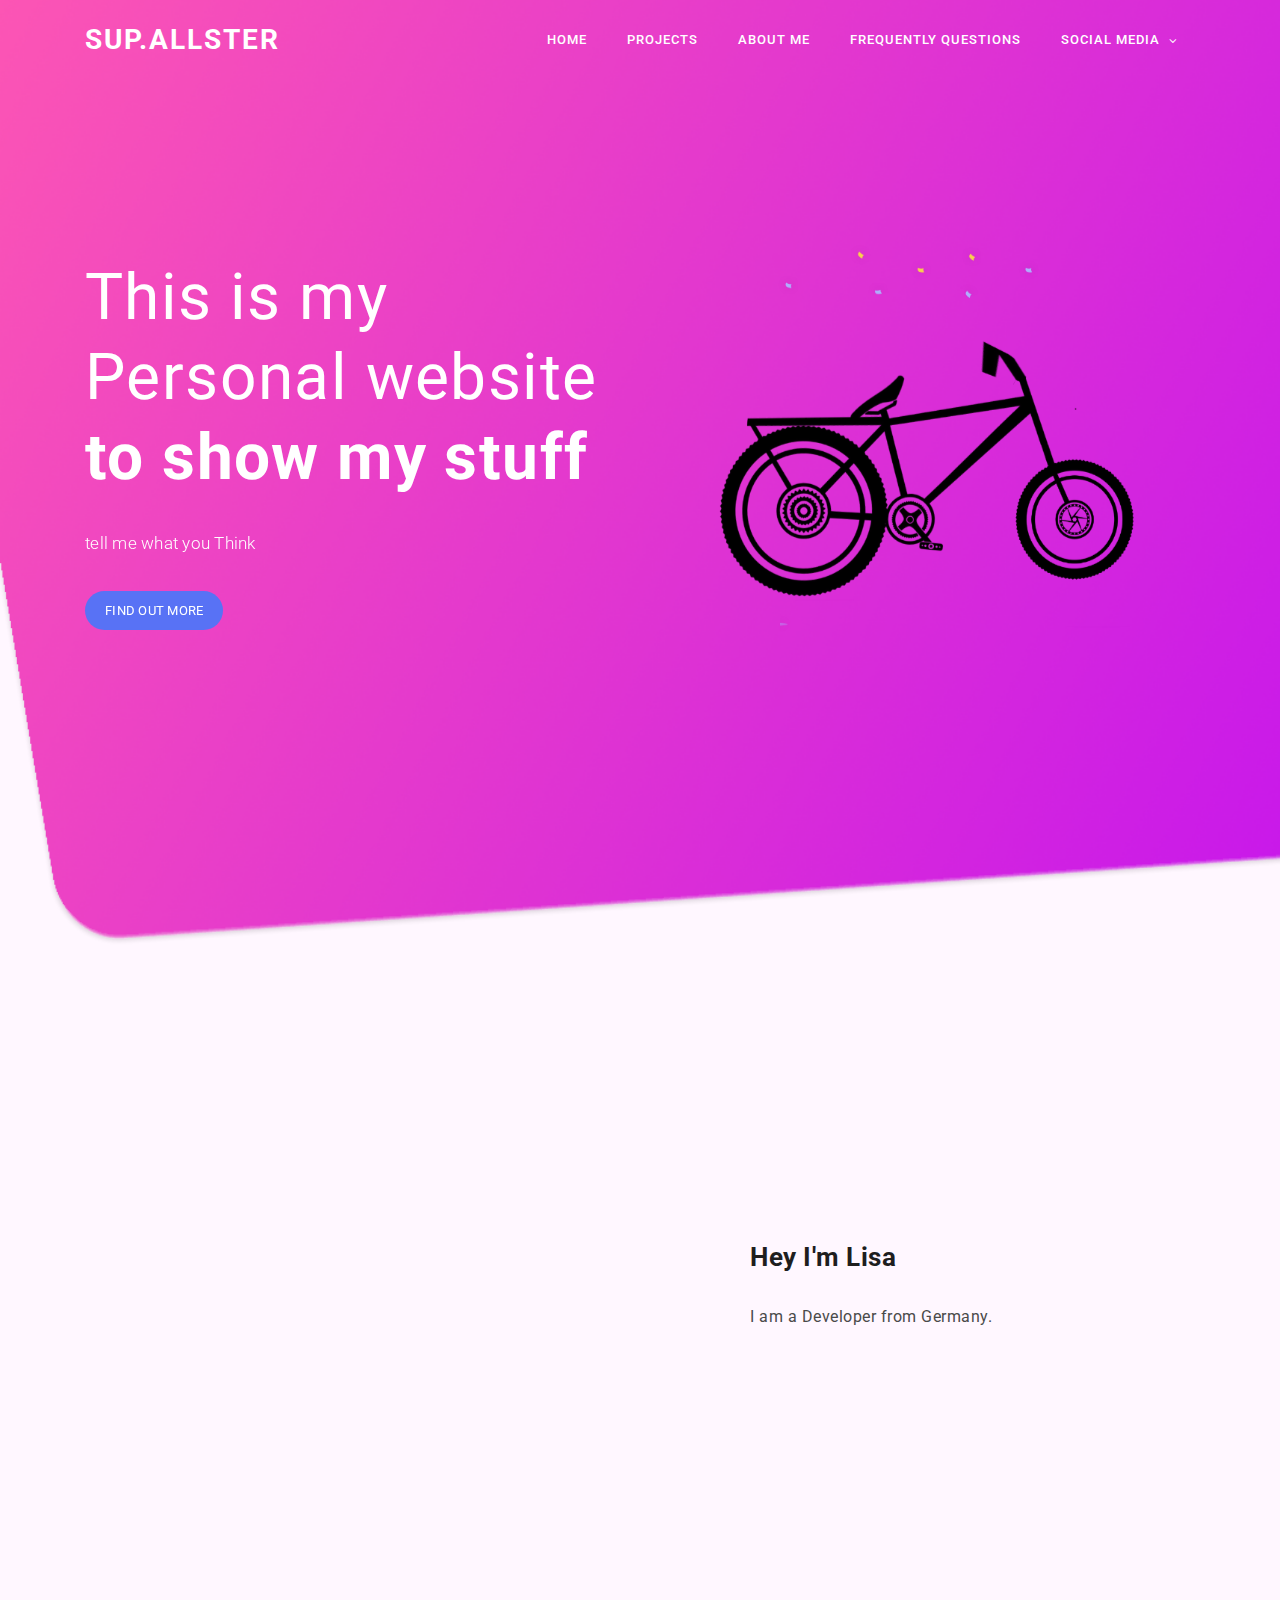
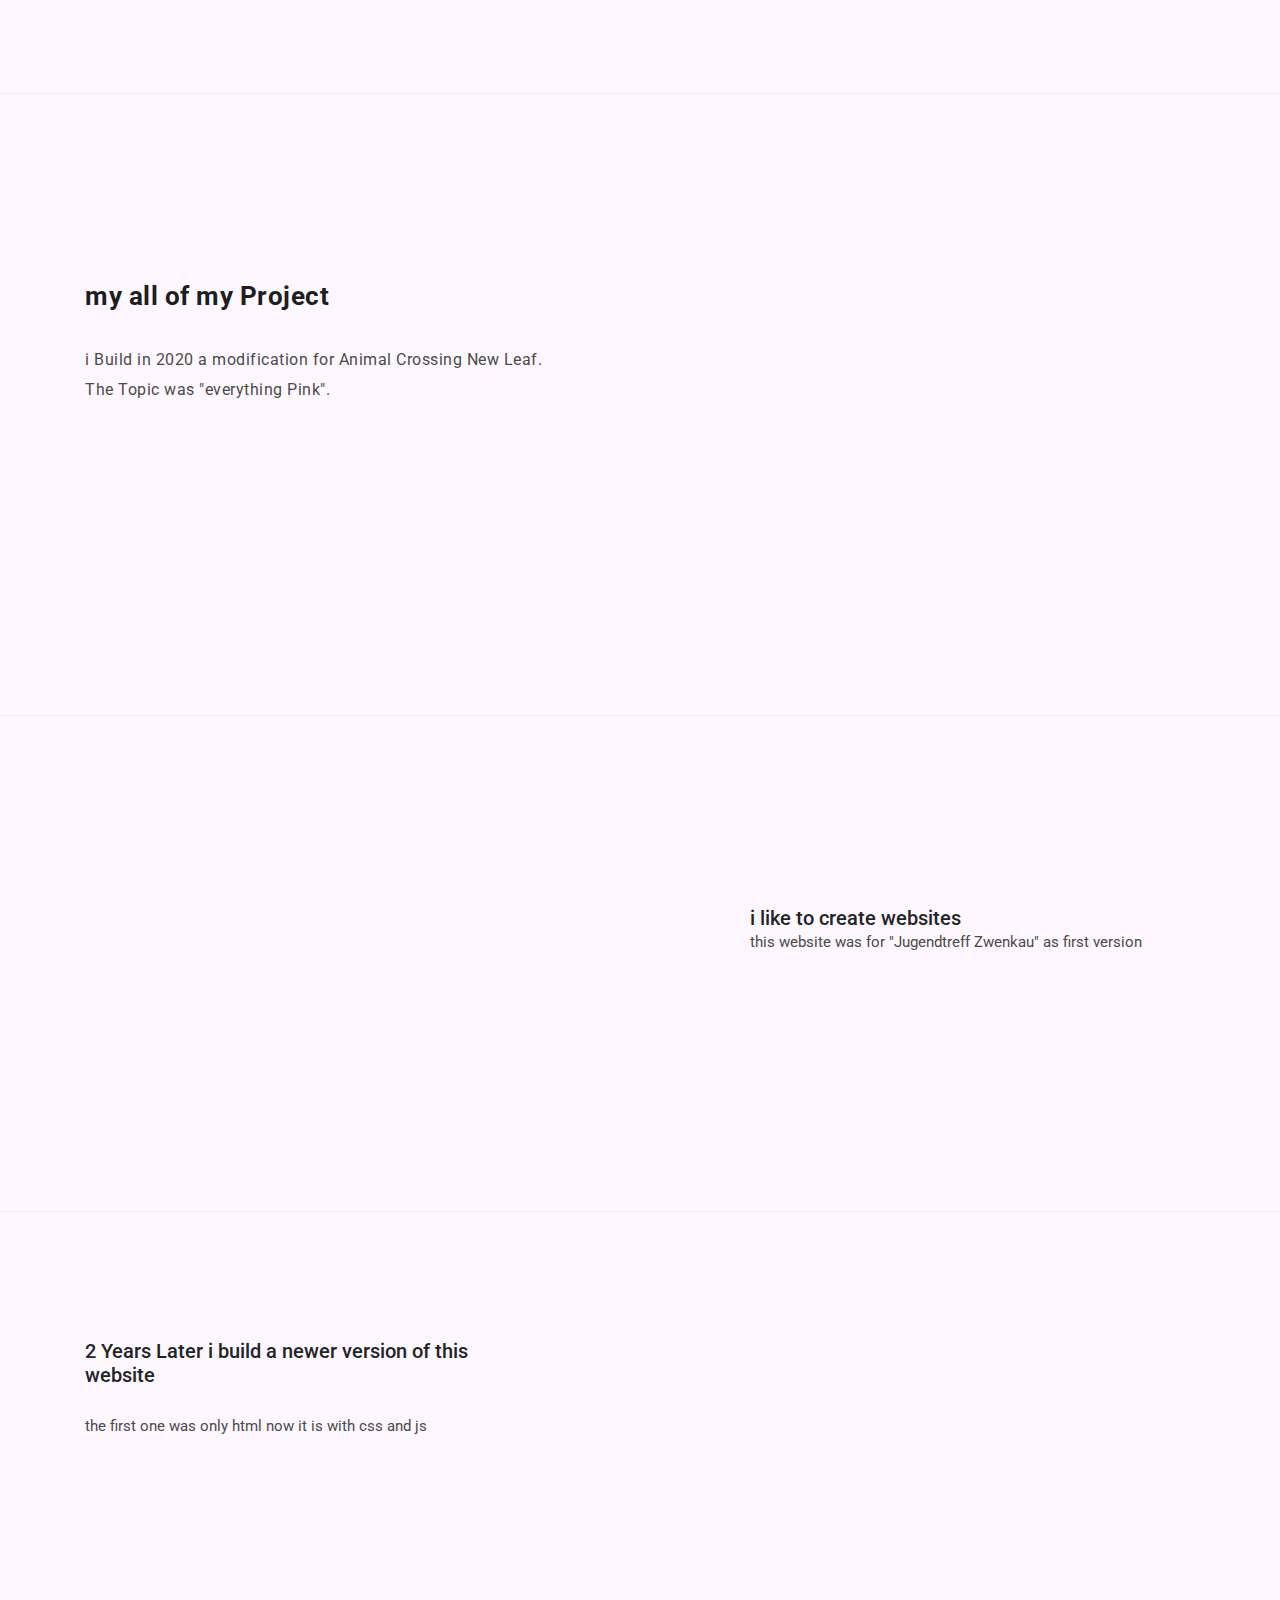
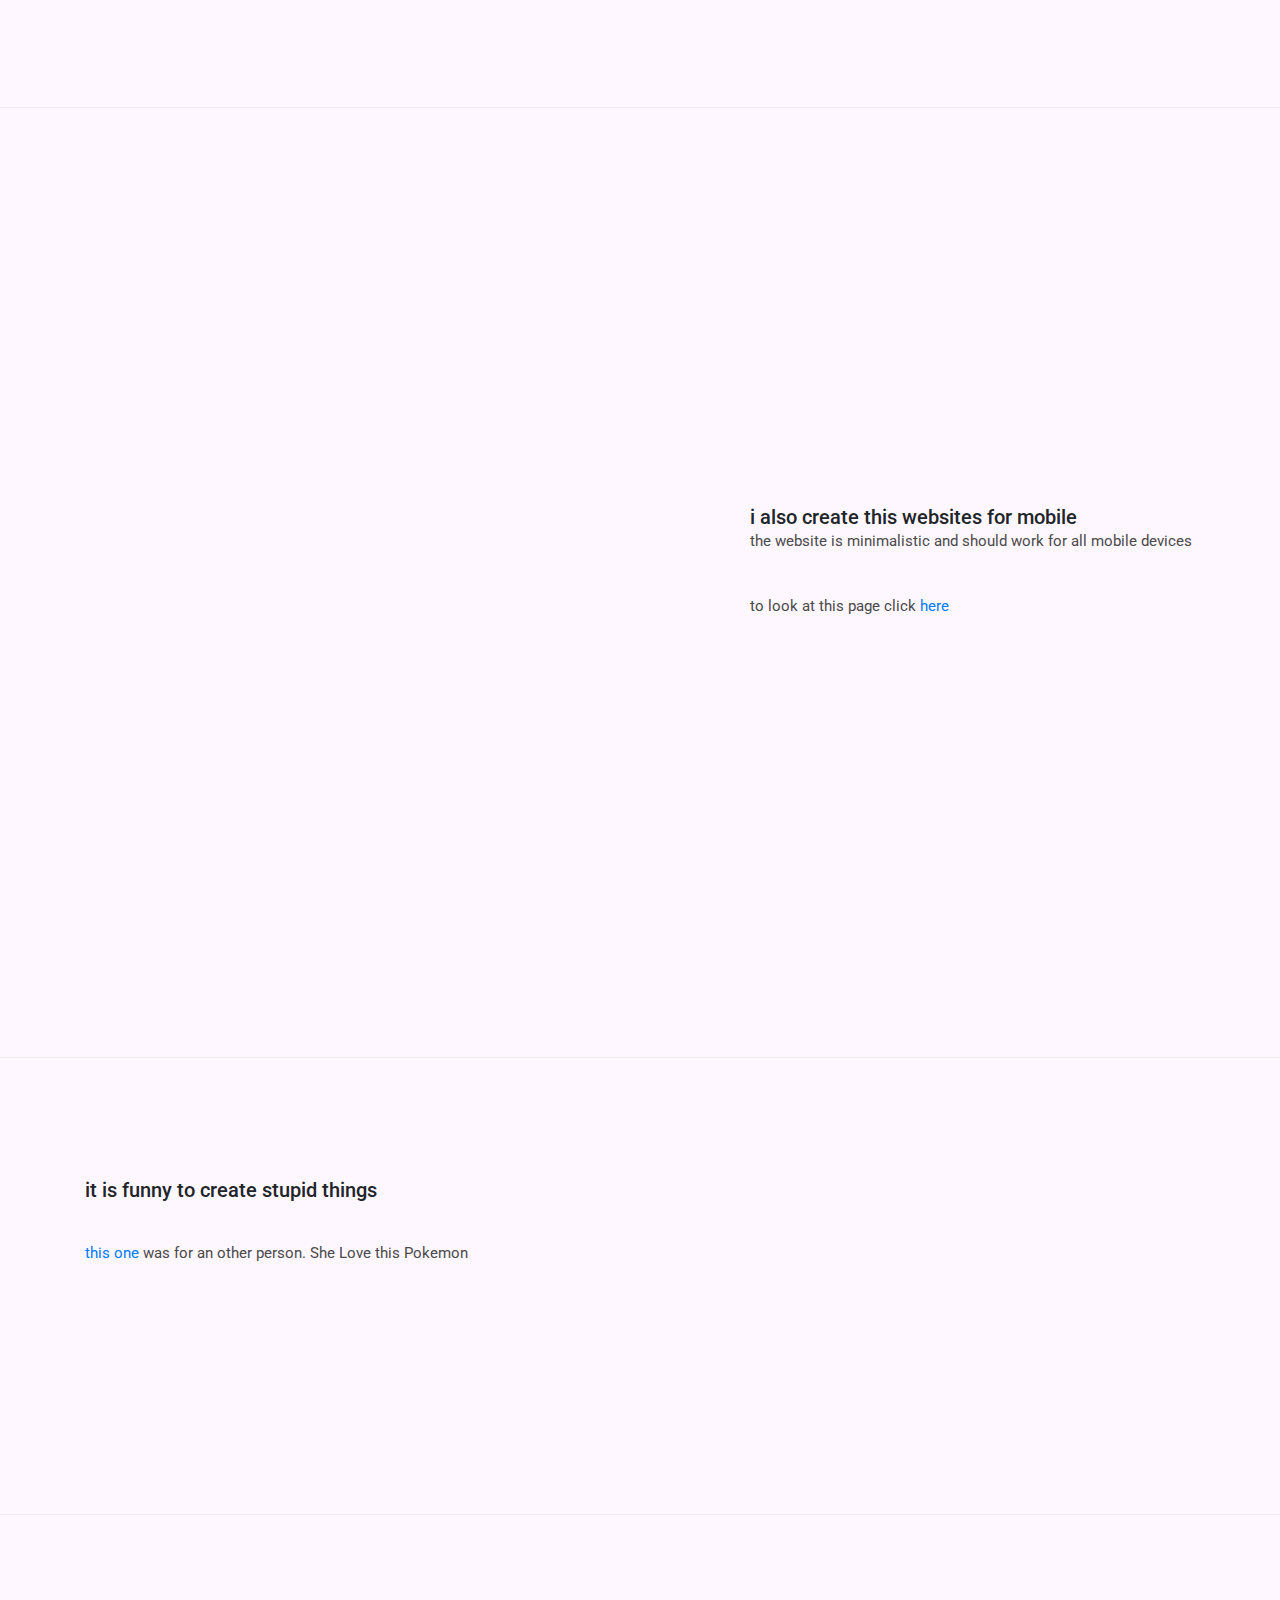
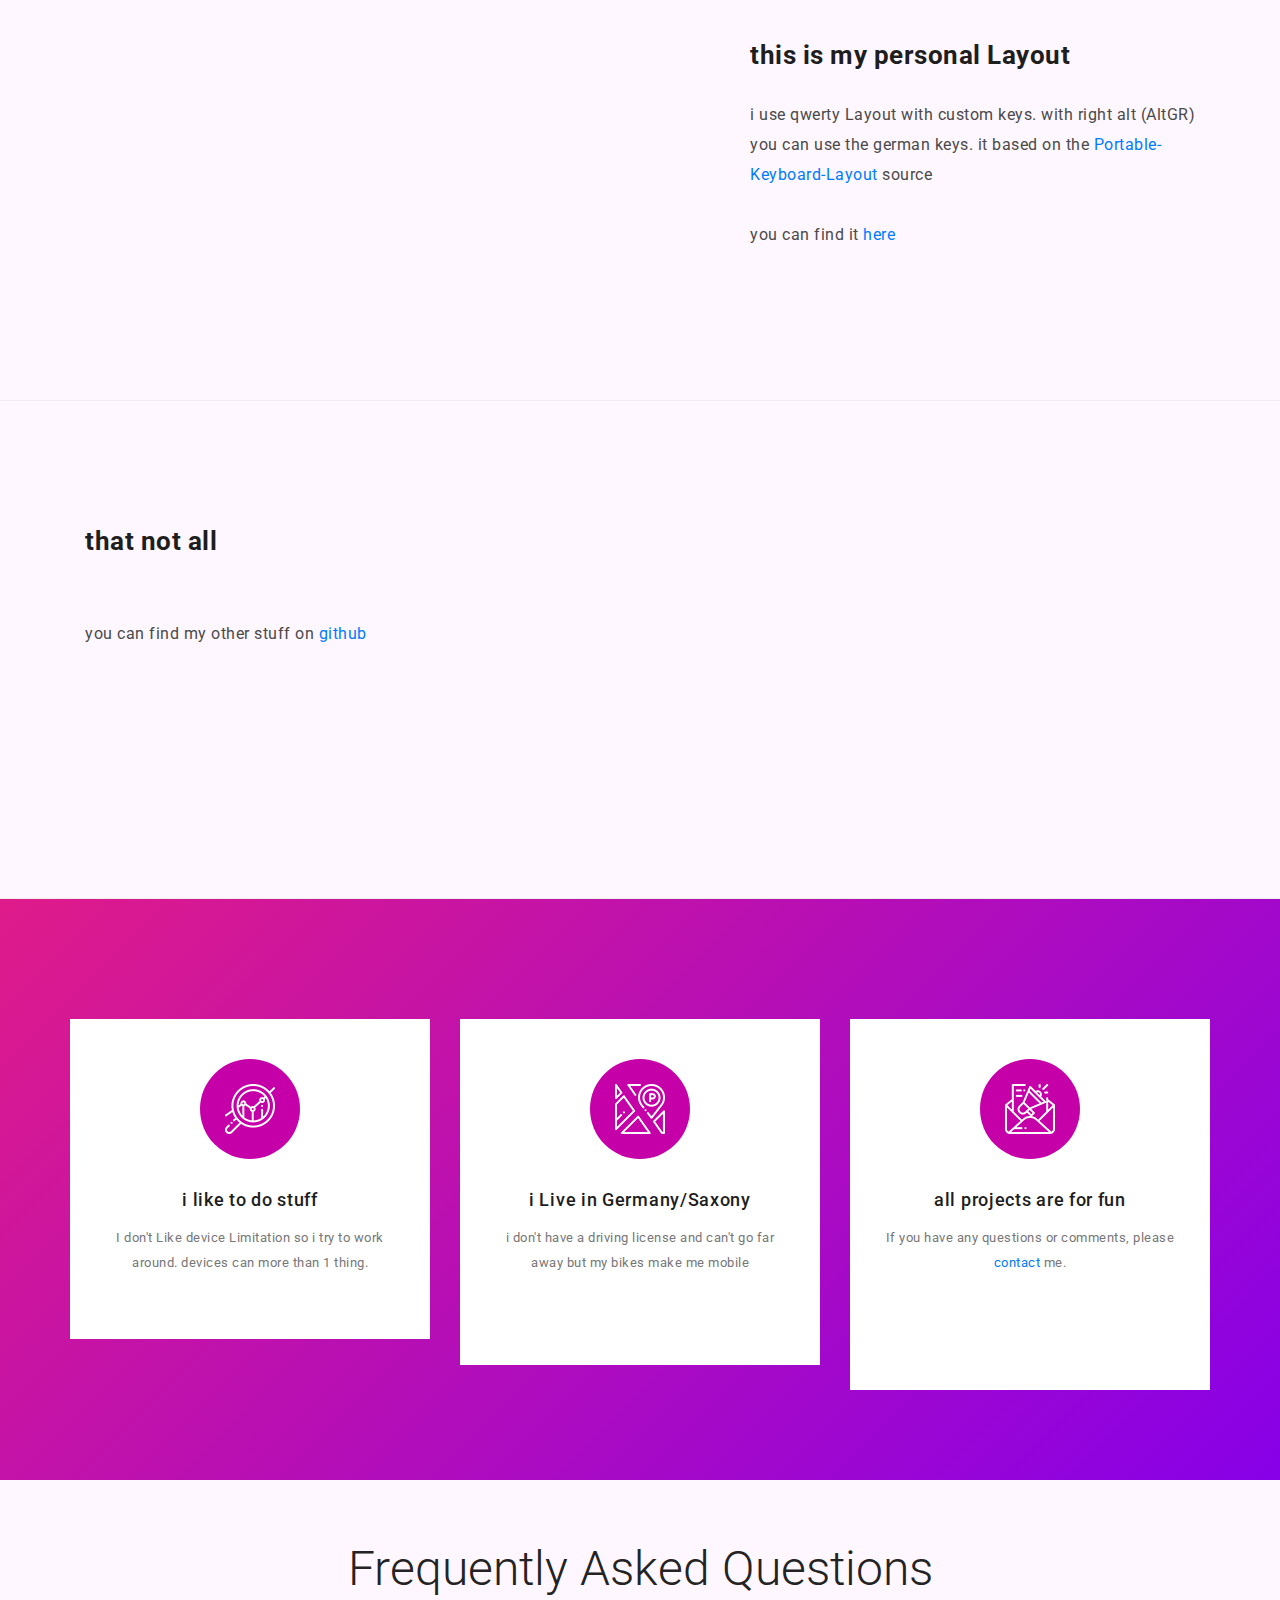
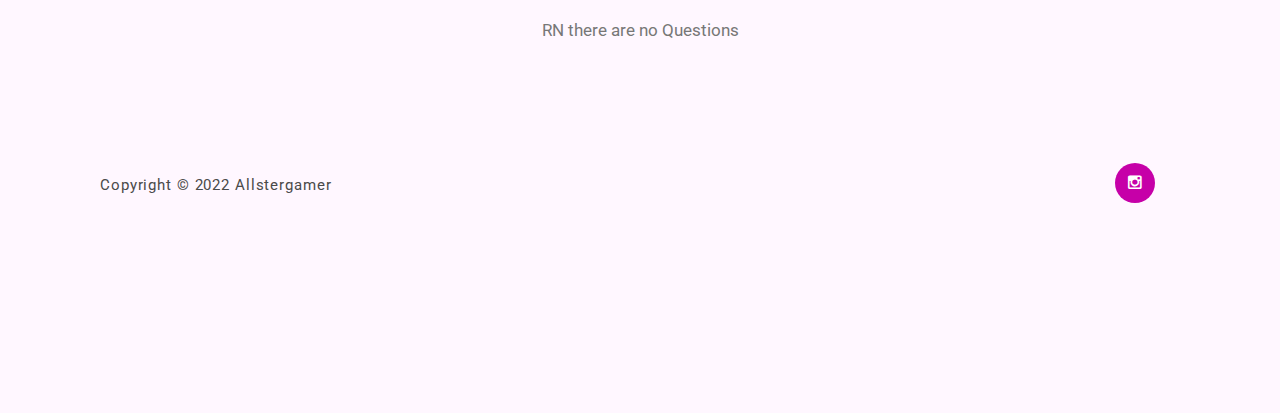
==== commit 2a1359be: "Update index.html" ====
--- a/index.html
+++ b/index.html
@@ -44,7 +44,7 @@
                         <!-- ***** Menu Start ***** -->
                         <ul class="nav">
                             <li class="scroll-to-section"><a href="#welcome">Home</a></li>
-                            <li class="scroll-to-section"><a href="#about">Projects</a></li>
+                            <li class="scroll-to-section"><a href="#acpe">Projects</a></li>
                             <li class="scroll-to-section"><a href="#github">About me</a></li>
                             <li class="scroll-to-section"><a href="#frequently-question">Frequently Questions</a></li>
                             <li class="submenu">
--- a/assets/css/templatemo-art-factory.css
+++ b/assets/css/templatemo-art-factory.css
@@ -744,7 +744,7 @@
 */
   background-size: cover;
   width: 100%;
-  height: 105vh;
+  height: 115vh; 
   margin-top: -10vh;
 }
 
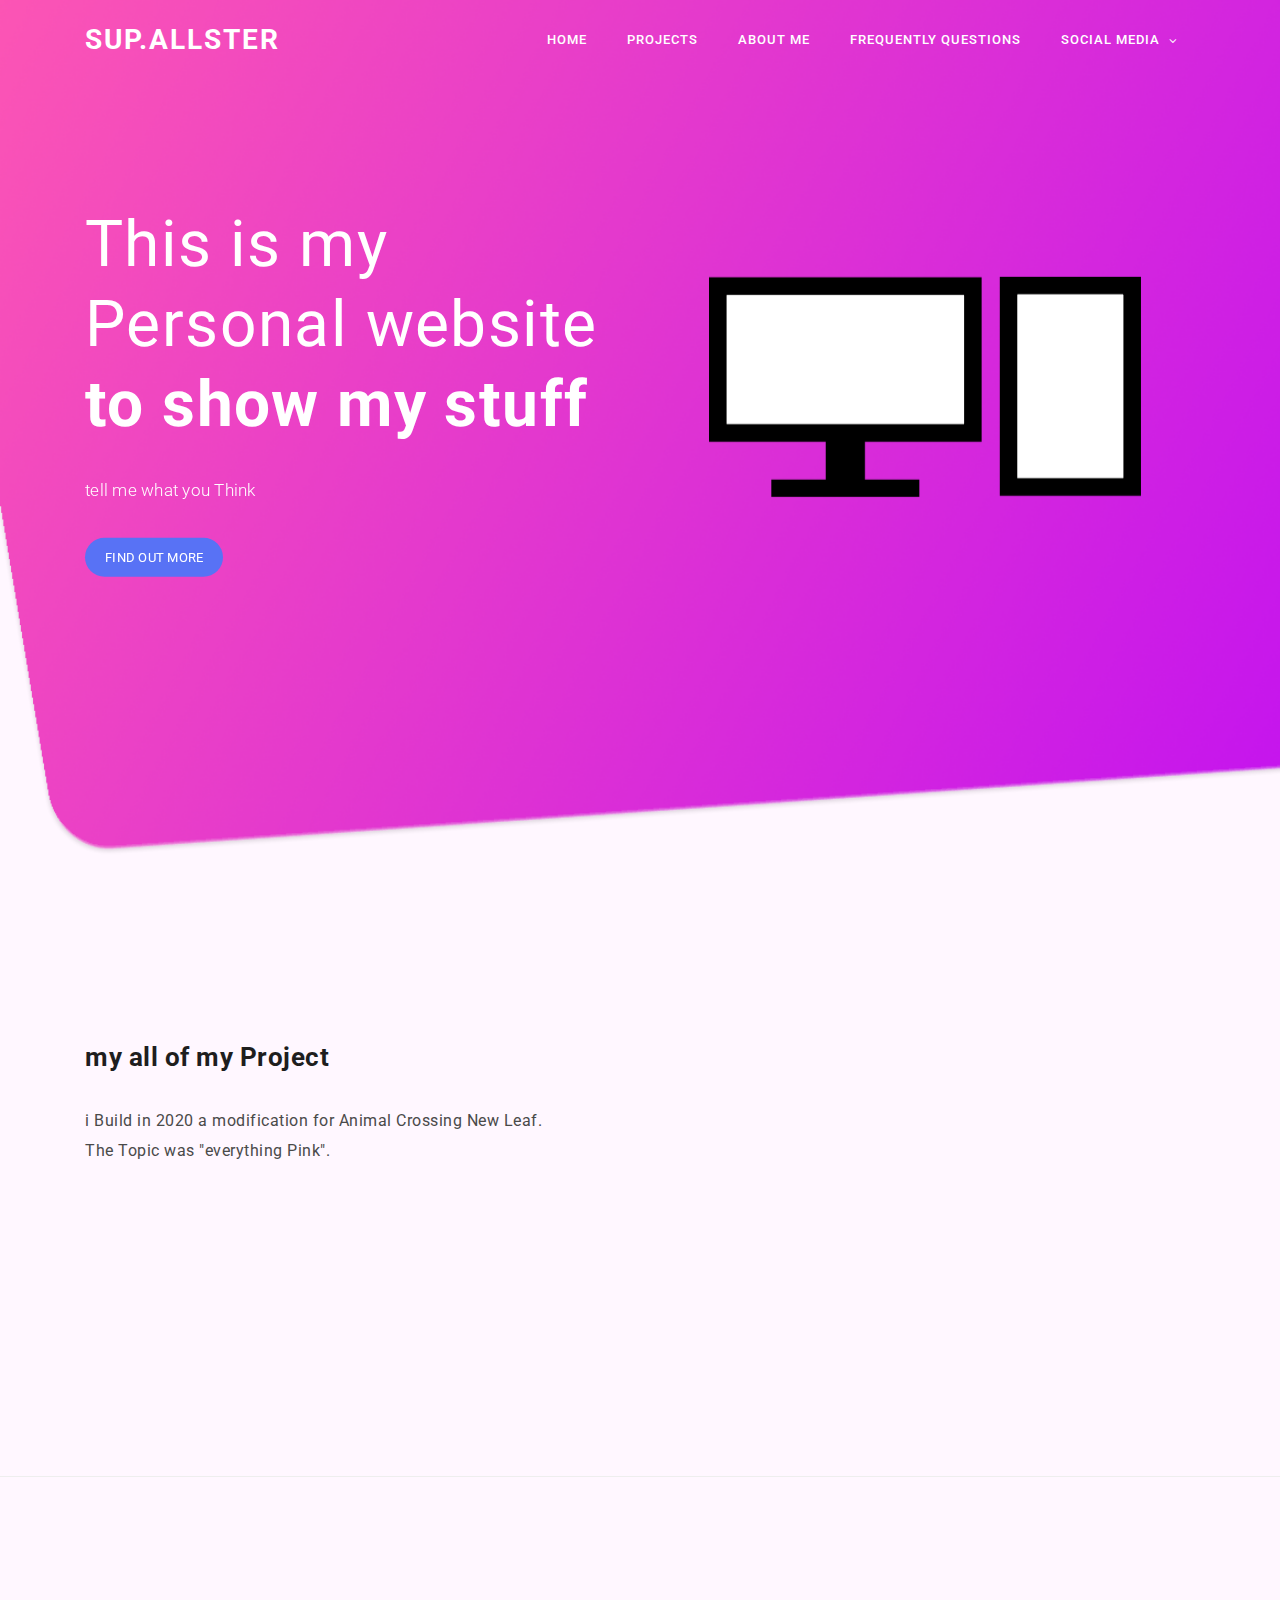
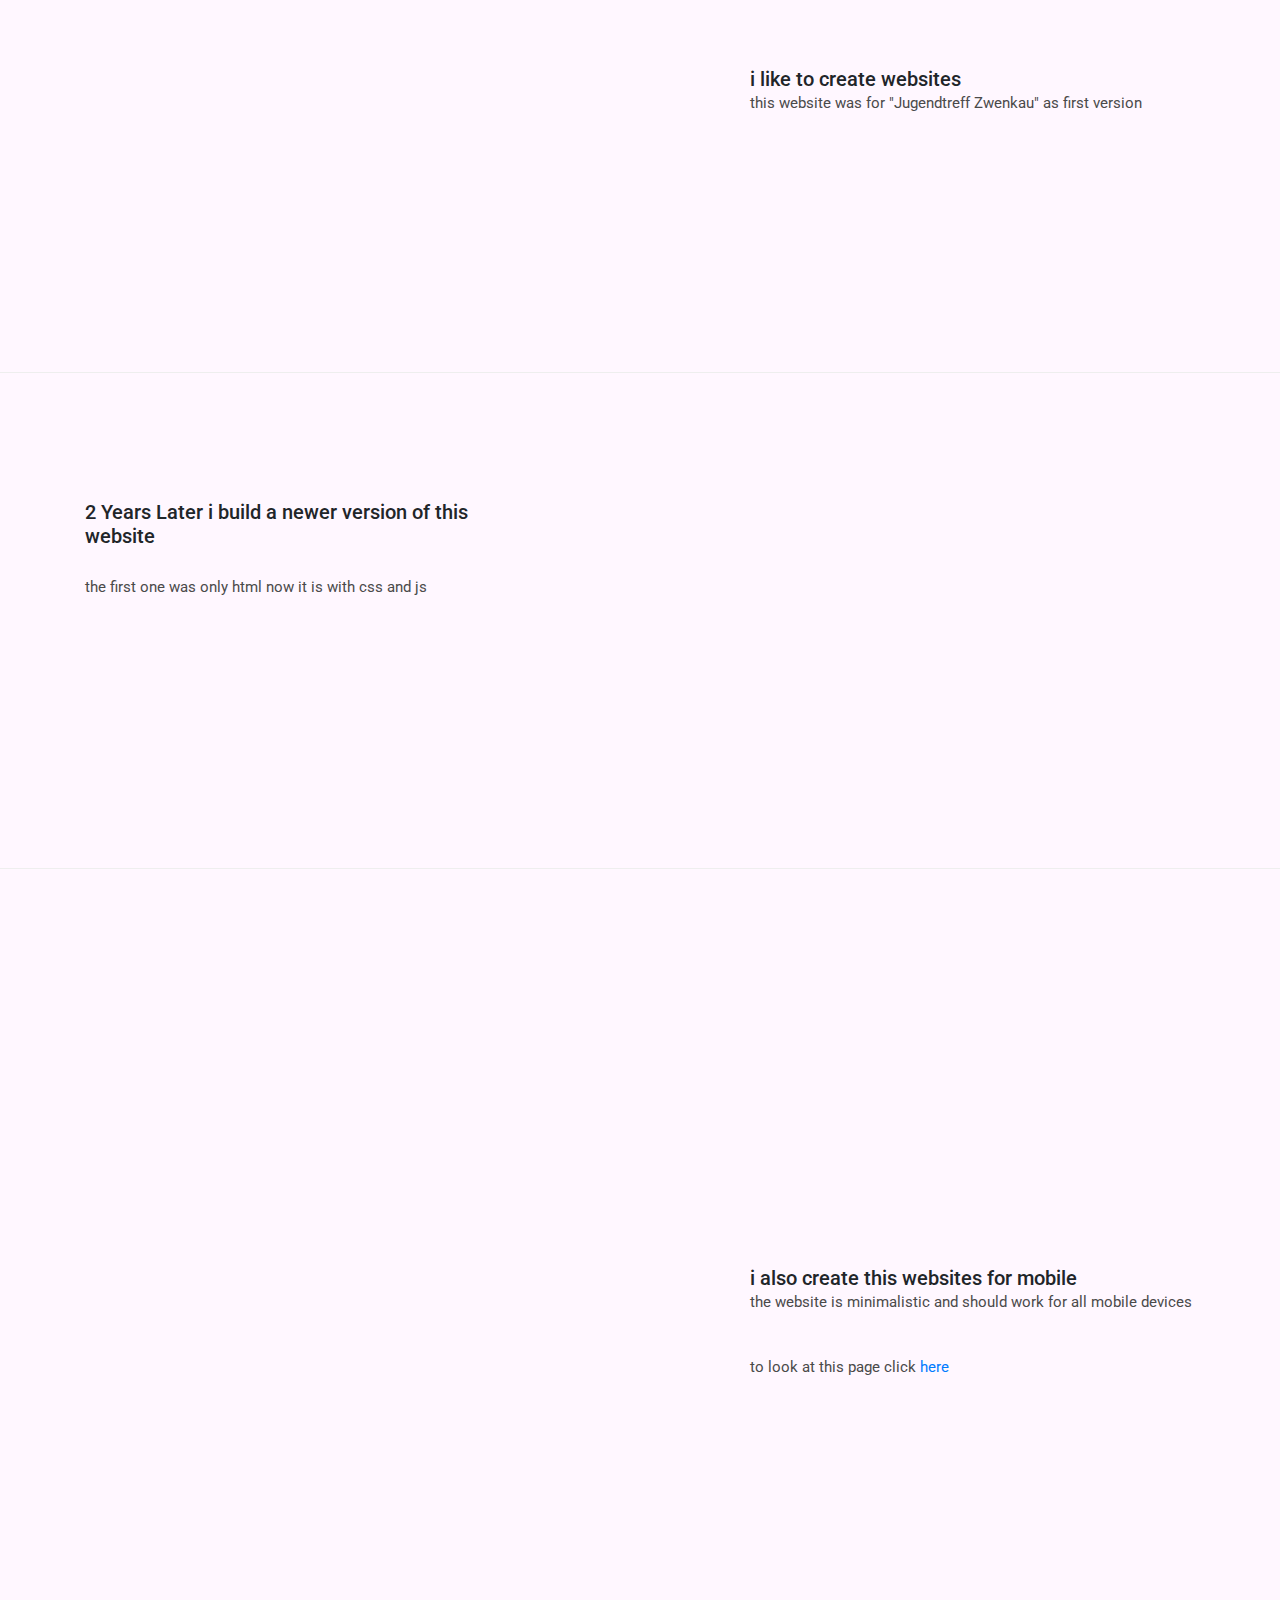
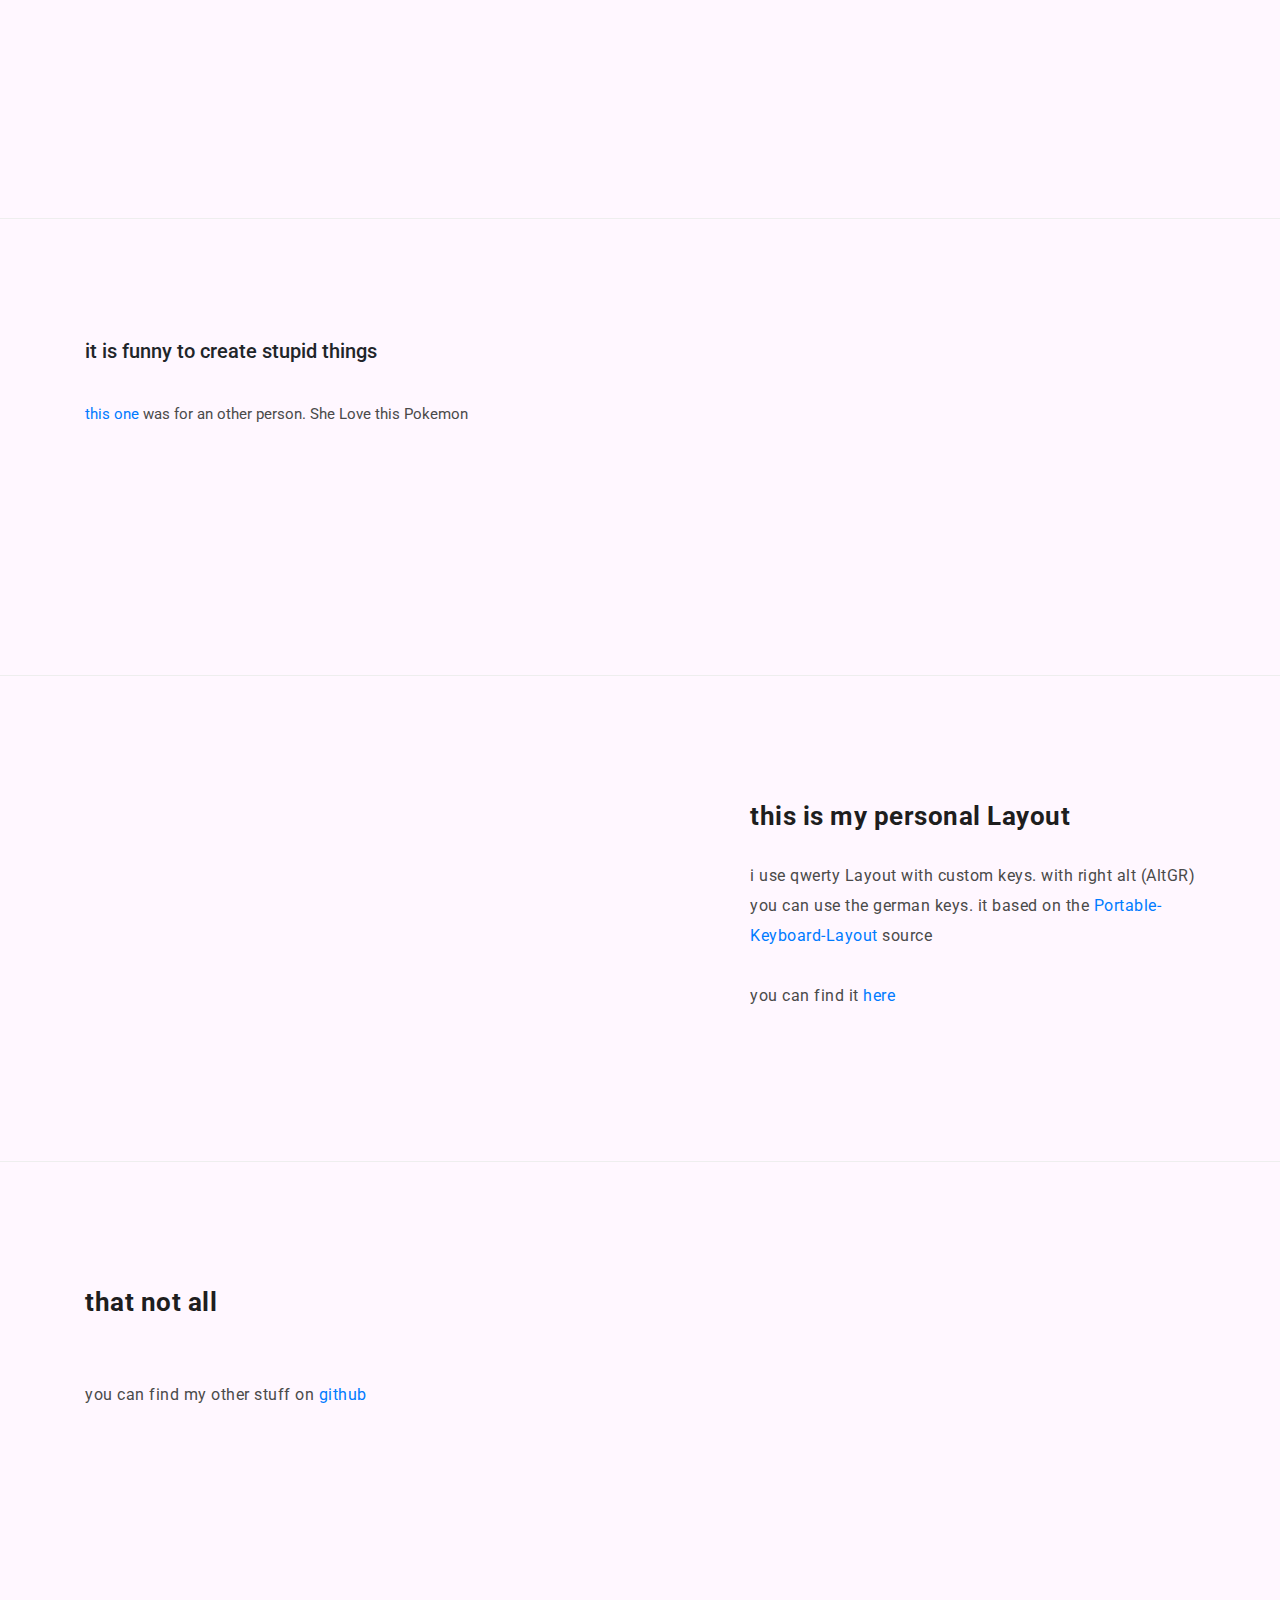
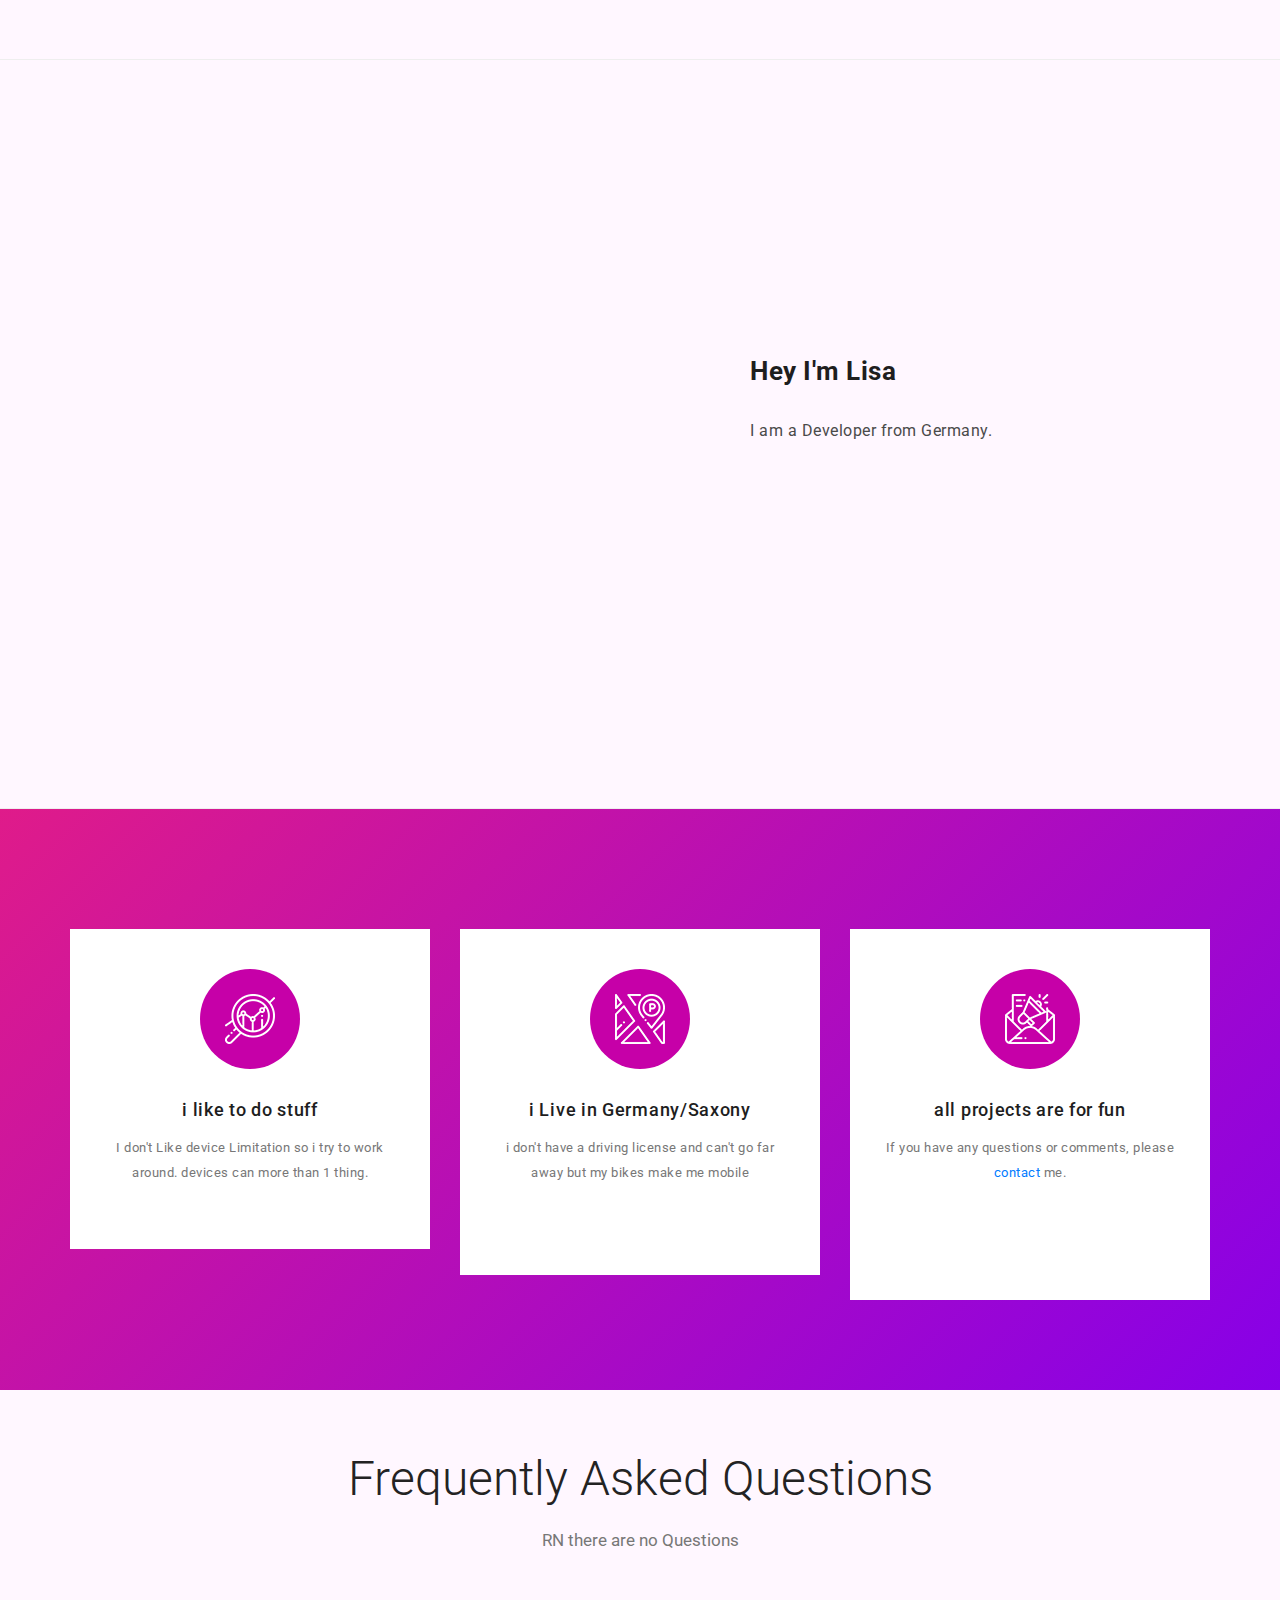
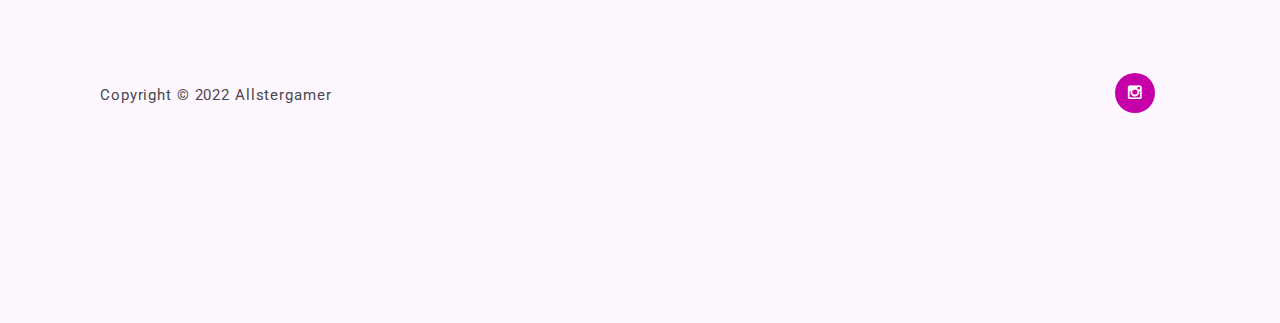
==== commit d3e2d6e4: "Update index.html" ====
--- a/index.html
+++ b/index.html
@@ -91,7 +91,203 @@
 
       
       
-      <section class="section" id="about">
+    
+
+      
+      
+      
+    <!-- ***** Features 2nd Big Item Start ***** -->
+    <section class="section" id="acpe">
+        <div class="container">
+            <div class="row">
+                <div class="left-text col-lg-5 col-md-12 col-sm-12 mobile-top-fix">
+                    <div class="right-heading  ">
+                        <h5>my all of my Project</h5><br><br><br><br><br><br><br><br>
+                    </div>
+                    <div class="right-text padtop ">
+                        <p>i Build in 2020 a modification for Animal Crossing New Leaf. The Topic was "everything Pink". <br><br>
+                        </p>
+                        
+                    </div>
+                </div>
+                <div class="col-lg-7 col-md-12 col-sm-12" data-scroll-reveal="enter right move 30px over 0.6s after 0.4s">
+                    <img src="assets/images/acpe.png" class="rounded img-fluid d-block mx-auto" alt="App">
+                </div>
+                
+            </div>
+            <div class="row">
+                <div class="col-lg-12">
+                    <div class="hr"></div>
+                </div>
+            </div>
+        </div>
+    </section>
+
+      
+    <section class="section" id="website">
+        <div class="container">
+            <div class="row">
+                <div class="col-lg-7 col-md-12 col-sm-12" data-scroll-reveal="enter left move 30px over 0.6s after 0.4s">
+                    <img src="assets/images/jcv1.png" class="rounded img-fluid d-block mx-auto" alt="App">
+                </div>
+                <div class="right-text col-lg-5 col-md-12 col-sm-12 mobile-top-fix">
+                    <div class="left-heading">
+                        <h5>i like to create websites</h5>
+                    </div>
+                    <div class="left-text">
+                        <p>this website was for "Jugendtreff Zwenkau" as first version<br><br>
+                        </p>
+                        
+                    </div>
+                </div>
+            </div>
+            <div class="row">
+                <div class="col-lg-12">
+                    <div class="hr"></div>
+                </div>
+            </div>
+        </div>
+    </section>    
+      
+
+
+
+
+    <section class="section" id="website2">
+        <div class="container">
+            <div class="row">
+                <div class="left-text col-lg-5 col-md-12 col-sm-12 mobile-top-fix">
+                    <div class="right-heading  ">
+                        <h5>2 Years Later i build a newer version of this website</h5><br><br><br><br><br><br><br><br>
+                    </div>
+                    <div class="right-text padtop ">
+                        <p>the first one was only html now it is with css and js<br><br>
+                        </p>
+                        
+                    </div>
+                </div>
+                <div class="col-lg-7 col-md-12 col-sm-12" data-scroll-reveal="enter right move 30px over 0.6s after 0.4s">
+                    <img src="assets/images/jcv2.png" class="rounded img-fluid d-block mx-auto" alt="App">
+                </div>
+                
+            </div>
+            <div class="row">
+                <div class="col-lg-12">
+                    <div class="hr"></div>
+                </div>
+            </div>
+        </div>
+    </section>
+      
+    <section class="section" id="website">
+        <div class="container">
+            <div class="row">
+                <div class="col-lg-7 col-md-12 col-sm-12" data-scroll-reveal="enter left move 30px over 0.6s after 0.4s">
+                    <img src="assets/images/jcv2m.png" class="rounded img-fluid d-block mx-auto" alt="App">
+                </div>
+                <div class="right-text col-lg-5 col-md-12 col-sm-12 mobile-top-fix">
+                    <div class="left-heading">
+                        <h5>i also create this websites for mobile</h5>
+                    </div>
+                    <div class="left-text">
+                        <p>the website is minimalistic and should work for all mobile devices</p>
+                            <p>to look at this page click <a href="https://web.archive.org/web/20220709164133/https://leuchtturmzwenkau.github.io/">here</a></p>
+                        
+                        
+                    </div>
+                </div>
+            </div>
+            <div class="row">
+                <div class="col-lg-12">
+                    <div class="hr"></div>
+                </div>
+            </div>
+        </div>
+    </section> 
+      
+      
+    <section class="section" id="website2">
+        <div class="container">
+            <div class="row">
+                <div class="left-text col-lg-5 col-md-12 col-sm-12 mobile-top-fix">
+                    <div class="right-heading  ">
+                        <h5>it is funny to create stupid things</h5><br><br><br><br><br><br><br><br>
+                    </div>
+                    <div class="right-text padtop ">
+                        <p><a href="https://github.com/allstergamer/Spheal_Desktop_Pet">this one </a> was for an other person. She Love this Pokemon<br><br>
+                        </p>
+                        
+                    </div>
+                </div>
+                <div class="col-lg-7 col-md-12 col-sm-12" data-scroll-reveal="enter right move 30px over 0.6s after 0.4s">
+                    <img src="assets/images/schmops.png" class="rounded img-fluid d-block mx-auto" alt="App">
+                </div>
+                
+            </div>
+            <div class="row">
+                <div class="col-lg-12">
+                    <div class="hr"></div>
+                </div>
+            </div>
+        </div>
+    </section>
+    
+
+
+    <section class="section" id="pkl">
+        <div class="container">
+            <div class="row">
+                <div class="col-lg-7 col-md-12 col-sm-12" data-scroll-reveal="enter left move 30px over 0.6s after 0.4s">
+                    <img src="assets/images/pkl.png" class="rounded img-fluid d-block mx-auto" alt="App">
+                </div>
+                <div class="right-text col-lg-5 col-md-12 col-sm-12 mobile-top-fix">
+                    <div class="left-heading">
+                        <h5>this is my personal Layout</h5>
+                    </div>
+                    <div class="left-text">
+                        <p>i use qwerty Layout with custom keys. with right alt (AltGR) you can use the german keys. it based on the <a href="https://github.com/Portable-Keyboard-Layout/Portable-Keyboard-Layout">Portable-Keyboard-Layout</a> source </p>
+                            <p>you can find it  <a href="https://github.com/allstergamer/my-keyboard-layout">here</a></p>
+                        
+                        
+                    </div>
+                </div>
+            </div>
+            <div class="row">
+                <div class="col-lg-12">
+                    <div class="hr"></div>
+                </div>
+            </div>
+        </div>
+    </section> 
+
+
+    <section class="section" id="github">
+        <div class="container">
+            <div class="row">
+                <div class="left-text col-lg-5 col-md-12 col-sm-12 mobile-top-fix">
+                    <div class="right-heading  ">
+                        <h5>that not all</h5><br><br><br><br><br><br><br><br>
+                    </div>
+                    <div class="right-text padtop ">
+                        <p>you can find my other stuff on <a href="https://github.com/allstergamer/Spheal_Desktop_Pet">github </a> <br>
+                        </p>
+                        
+                    </div>
+                </div>
+                <div class="col-lg-7 col-md-12 col-sm-12" data-scroll-reveal="enter right move 30px over 0.6s after 0.4s">
+                    <img src="https://logos-download.com/wp-content/uploads/2016/09/GitHub_logo.png" class="rounded img-fluid d-block mx-auto" alt="App">
+                </div>
+                
+            </div>
+            <div class="row">
+                <div class="col-lg-12">
+                    <div class="hr"></div>
+                </div>
+            </div>
+        </div>
+    </section>
+
+  <section class="section" id="about">
         <div class="container">
             <div class="row">
                 <div class="col-lg-7 col-md-12 col-sm-12" data-scroll-reveal="enter left move 30px over 0.6s after 0.4s">
@@ -115,202 +311,6 @@
             </div>
         </div>
     </section>
-
-      
-      
-      
-    <!-- ***** Features 2nd Big Item Start ***** -->
-    <section class="section" id="acpe">
-        <div class="container">
-            <div class="row">
-                <div class="left-text col-lg-5 col-md-12 col-sm-12 mobile-top-fix">
-                    <div class="right-heading  ">
-                        <h5>my all of my Project</h5><br><br><br><br><br><br><br><br>
-                    </div>
-                    <div class="right-text padtop ">
-                        <p>i Build in 2020 a modification for Animal Crossing New Leaf. The Topic was "everything Pink". <br><br>
-                        </p>
-                        
-                    </div>
-                </div>
-                <div class="col-lg-7 col-md-12 col-sm-12" data-scroll-reveal="enter right move 30px over 0.6s after 0.4s">
-                    <img src="assets/images/acpe.png" class="rounded img-fluid d-block mx-auto" alt="App">
-                </div>
-                
-            </div>
-            <div class="row">
-                <div class="col-lg-12">
-                    <div class="hr"></div>
-                </div>
-            </div>
-        </div>
-    </section>
-
-      
-    <section class="section" id="website">
-        <div class="container">
-            <div class="row">
-                <div class="col-lg-7 col-md-12 col-sm-12" data-scroll-reveal="enter left move 30px over 0.6s after 0.4s">
-                    <img src="assets/images/jcv1.png" class="rounded img-fluid d-block mx-auto" alt="App">
-                </div>
-                <div class="right-text col-lg-5 col-md-12 col-sm-12 mobile-top-fix">
-                    <div class="left-heading">
-                        <h5>i like to create websites</h5>
-                    </div>
-                    <div class="left-text">
-                        <p>this website was for "Jugendtreff Zwenkau" as first version<br><br>
-                        </p>
-                        
-                    </div>
-                </div>
-            </div>
-            <div class="row">
-                <div class="col-lg-12">
-                    <div class="hr"></div>
-                </div>
-            </div>
-        </div>
-    </section>    
-      
-
-
-
-
-    <section class="section" id="website2">
-        <div class="container">
-            <div class="row">
-                <div class="left-text col-lg-5 col-md-12 col-sm-12 mobile-top-fix">
-                    <div class="right-heading  ">
-                        <h5>2 Years Later i build a newer version of this website</h5><br><br><br><br><br><br><br><br>
-                    </div>
-                    <div class="right-text padtop ">
-                        <p>the first one was only html now it is with css and js<br><br>
-                        </p>
-                        
-                    </div>
-                </div>
-                <div class="col-lg-7 col-md-12 col-sm-12" data-scroll-reveal="enter right move 30px over 0.6s after 0.4s">
-                    <img src="assets/images/jcv2.png" class="rounded img-fluid d-block mx-auto" alt="App">
-                </div>
-                
-            </div>
-            <div class="row">
-                <div class="col-lg-12">
-                    <div class="hr"></div>
-                </div>
-            </div>
-        </div>
-    </section>
-      
-    <section class="section" id="website">
-        <div class="container">
-            <div class="row">
-                <div class="col-lg-7 col-md-12 col-sm-12" data-scroll-reveal="enter left move 30px over 0.6s after 0.4s">
-                    <img src="assets/images/jcv2m.png" class="rounded img-fluid d-block mx-auto" alt="App">
-                </div>
-                <div class="right-text col-lg-5 col-md-12 col-sm-12 mobile-top-fix">
-                    <div class="left-heading">
-                        <h5>i also create this websites for mobile</h5>
-                    </div>
-                    <div class="left-text">
-                        <p>the website is minimalistic and should work for all mobile devices</p>
-                            <p>to look at this page click <a href="https://web.archive.org/web/20220709164133/https://leuchtturmzwenkau.github.io/">here</a></p>
-                        
-                        
-                    </div>
-                </div>
-            </div>
-            <div class="row">
-                <div class="col-lg-12">
-                    <div class="hr"></div>
-                </div>
-            </div>
-        </div>
-    </section> 
-      
-      
-    <section class="section" id="website2">
-        <div class="container">
-            <div class="row">
-                <div class="left-text col-lg-5 col-md-12 col-sm-12 mobile-top-fix">
-                    <div class="right-heading  ">
-                        <h5>it is funny to create stupid things</h5><br><br><br><br><br><br><br><br>
-                    </div>
-                    <div class="right-text padtop ">
-                        <p><a href="https://github.com/allstergamer/Spheal_Desktop_Pet">this one </a> was for an other person. She Love this Pokemon<br><br>
-                        </p>
-                        
-                    </div>
-                </div>
-                <div class="col-lg-7 col-md-12 col-sm-12" data-scroll-reveal="enter right move 30px over 0.6s after 0.4s">
-                    <img src="assets/images/schmops.png" class="rounded img-fluid d-block mx-auto" alt="App">
-                </div>
-                
-            </div>
-            <div class="row">
-                <div class="col-lg-12">
-                    <div class="hr"></div>
-                </div>
-            </div>
-        </div>
-    </section>
-    
-
-
-    <section class="section" id="pkl">
-        <div class="container">
-            <div class="row">
-                <div class="col-lg-7 col-md-12 col-sm-12" data-scroll-reveal="enter left move 30px over 0.6s after 0.4s">
-                    <img src="assets/images/pkl.png" class="rounded img-fluid d-block mx-auto" alt="App">
-                </div>
-                <div class="right-text col-lg-5 col-md-12 col-sm-12 mobile-top-fix">
-                    <div class="left-heading">
-                        <h5>this is my personal Layout</h5>
-                    </div>
-                    <div class="left-text">
-                        <p>i use qwerty Layout with custom keys. with right alt (AltGR) you can use the german keys. it based on the <a href="https://github.com/Portable-Keyboard-Layout/Portable-Keyboard-Layout">Portable-Keyboard-Layout</a> source </p>
-                            <p>you can find it  <a href="https://github.com/allstergamer/my-keyboard-layout">here</a></p>
-                        
-                        
-                    </div>
-                </div>
-            </div>
-            <div class="row">
-                <div class="col-lg-12">
-                    <div class="hr"></div>
-                </div>
-            </div>
-        </div>
-    </section> 
-
-
-    <section class="section" id="github">
-        <div class="container">
-            <div class="row">
-                <div class="left-text col-lg-5 col-md-12 col-sm-12 mobile-top-fix">
-                    <div class="right-heading  ">
-                        <h5>that not all</h5><br><br><br><br><br><br><br><br>
-                    </div>
-                    <div class="right-text padtop ">
-                        <p>you can find my other stuff on <a href="https://github.com/allstergamer/Spheal_Desktop_Pet">github </a> <br>
-                        </p>
-                        
-                    </div>
-                </div>
-                <div class="col-lg-7 col-md-12 col-sm-12" data-scroll-reveal="enter right move 30px over 0.6s after 0.4s">
-                    <img src="https://logos-download.com/wp-content/uploads/2016/09/GitHub_logo.png" class="rounded img-fluid d-block mx-auto" alt="App">
-                </div>
-                
-            </div>
-            <div class="row">
-                <div class="col-lg-12">
-                    <div class="hr"></div>
-                </div>
-            </div>
-        </div>
-    </section>
-
-
 
 
     <!-- ***** Features Small Start ***** -->
--- a/assets/css/templatemo-art-factory.css
+++ b/assets/css/templatemo-art-factory.css
@@ -744,7 +744,7 @@
 */
   background-size: cover;
   width: 100%;
-  height: 115vh; 
+  height: 105vh; 
   margin-top: -10vh;
 }
 
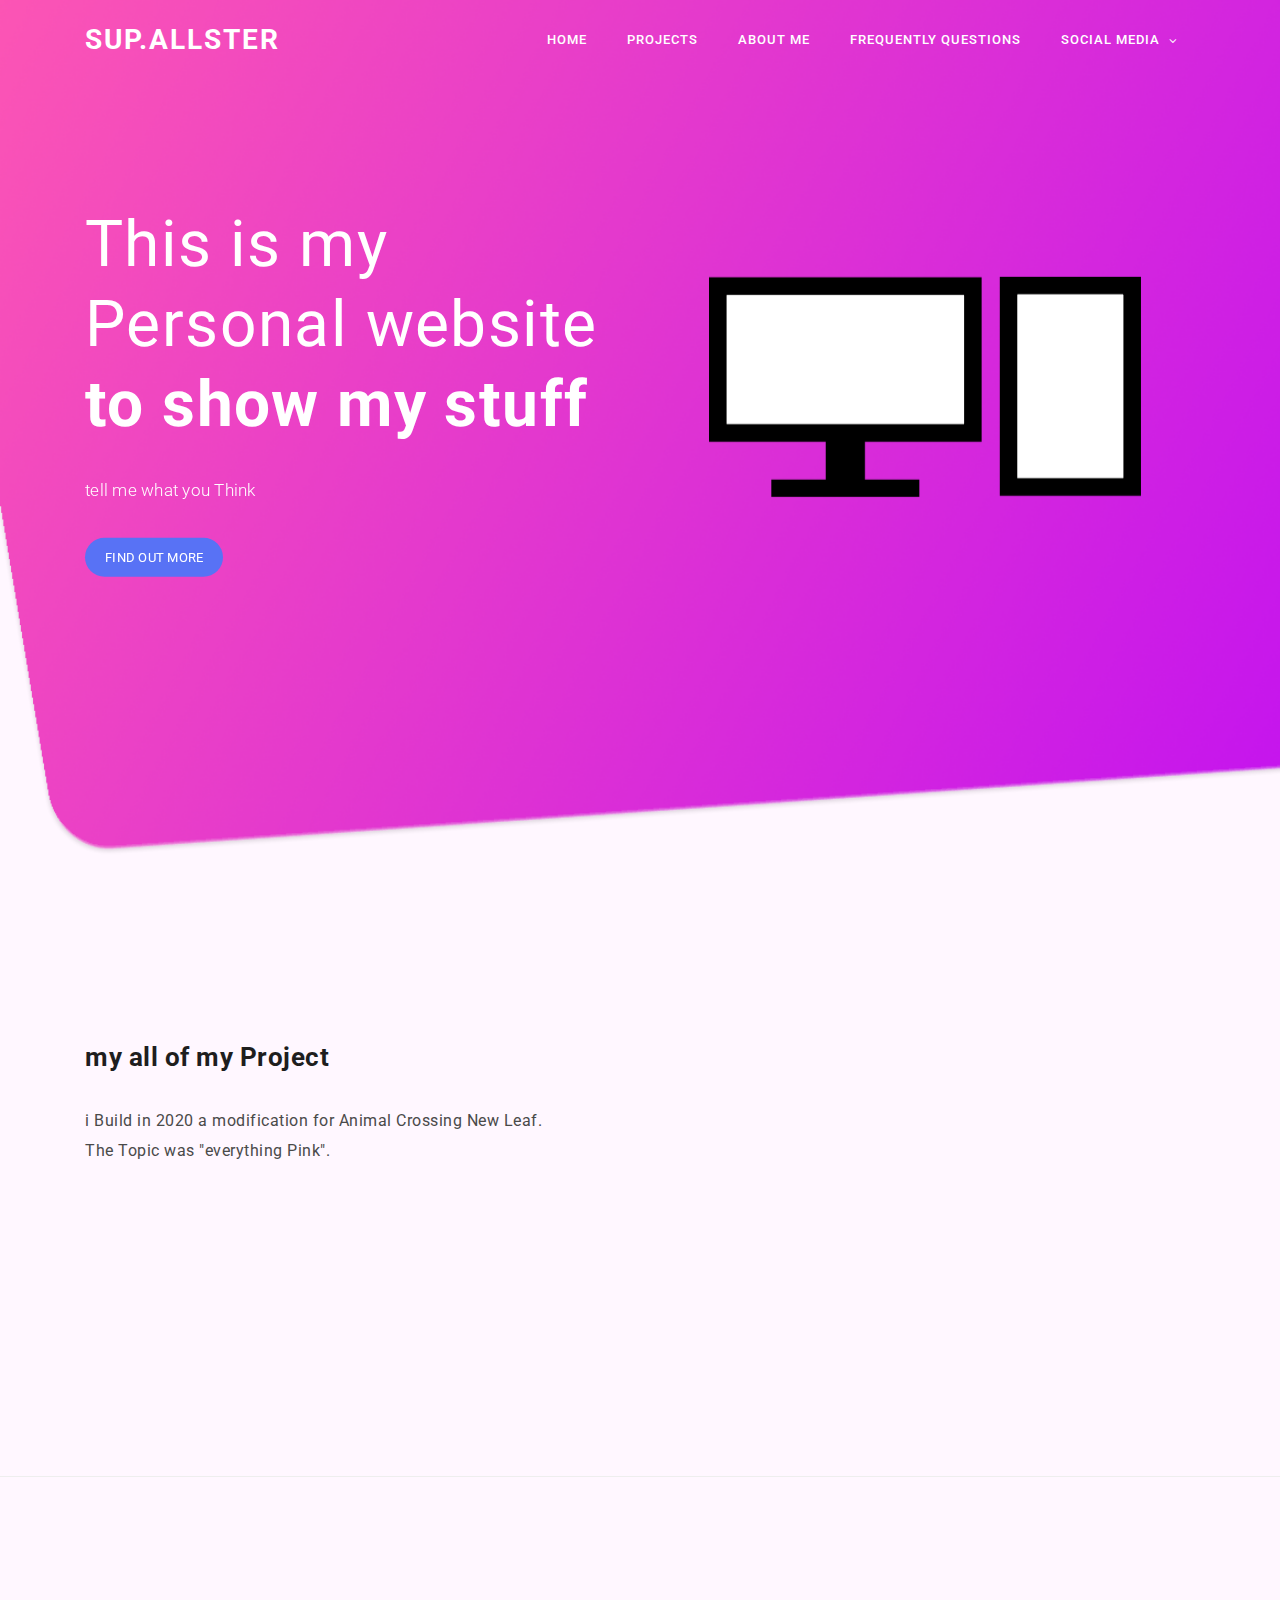
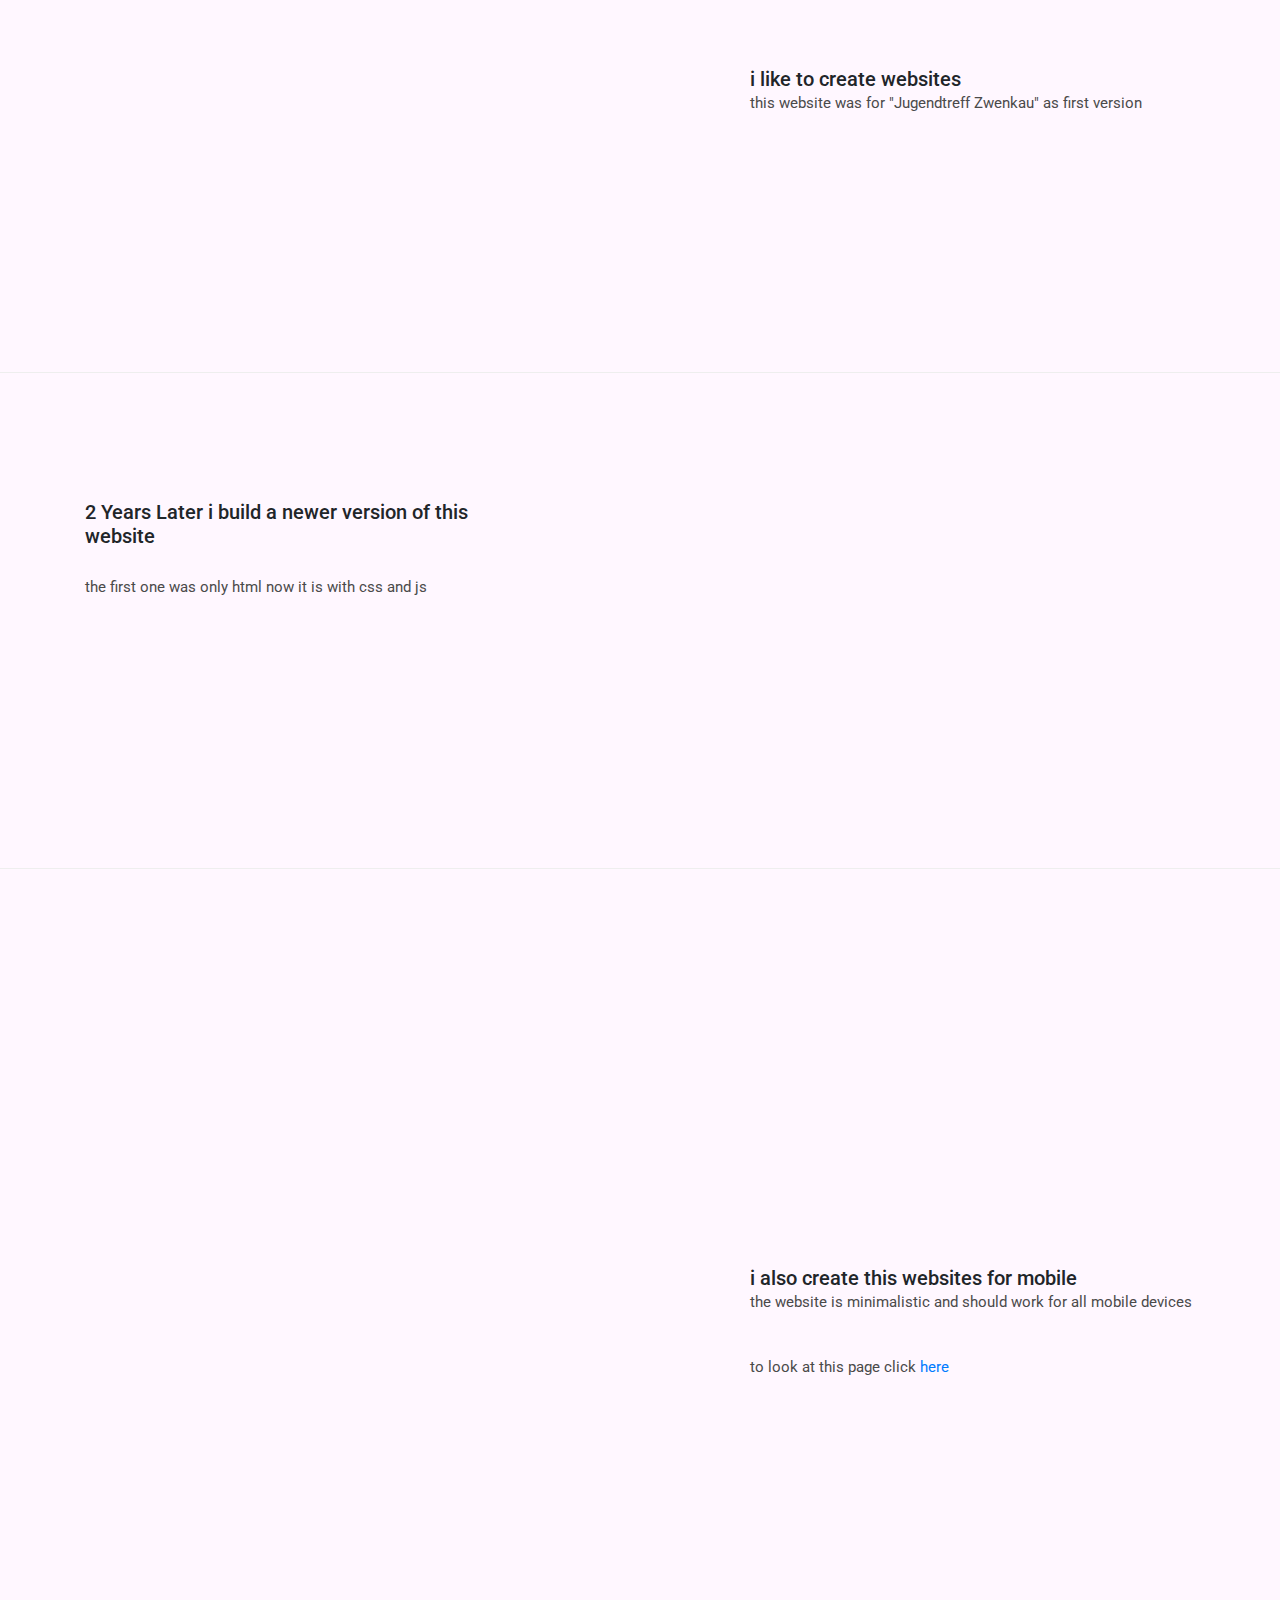
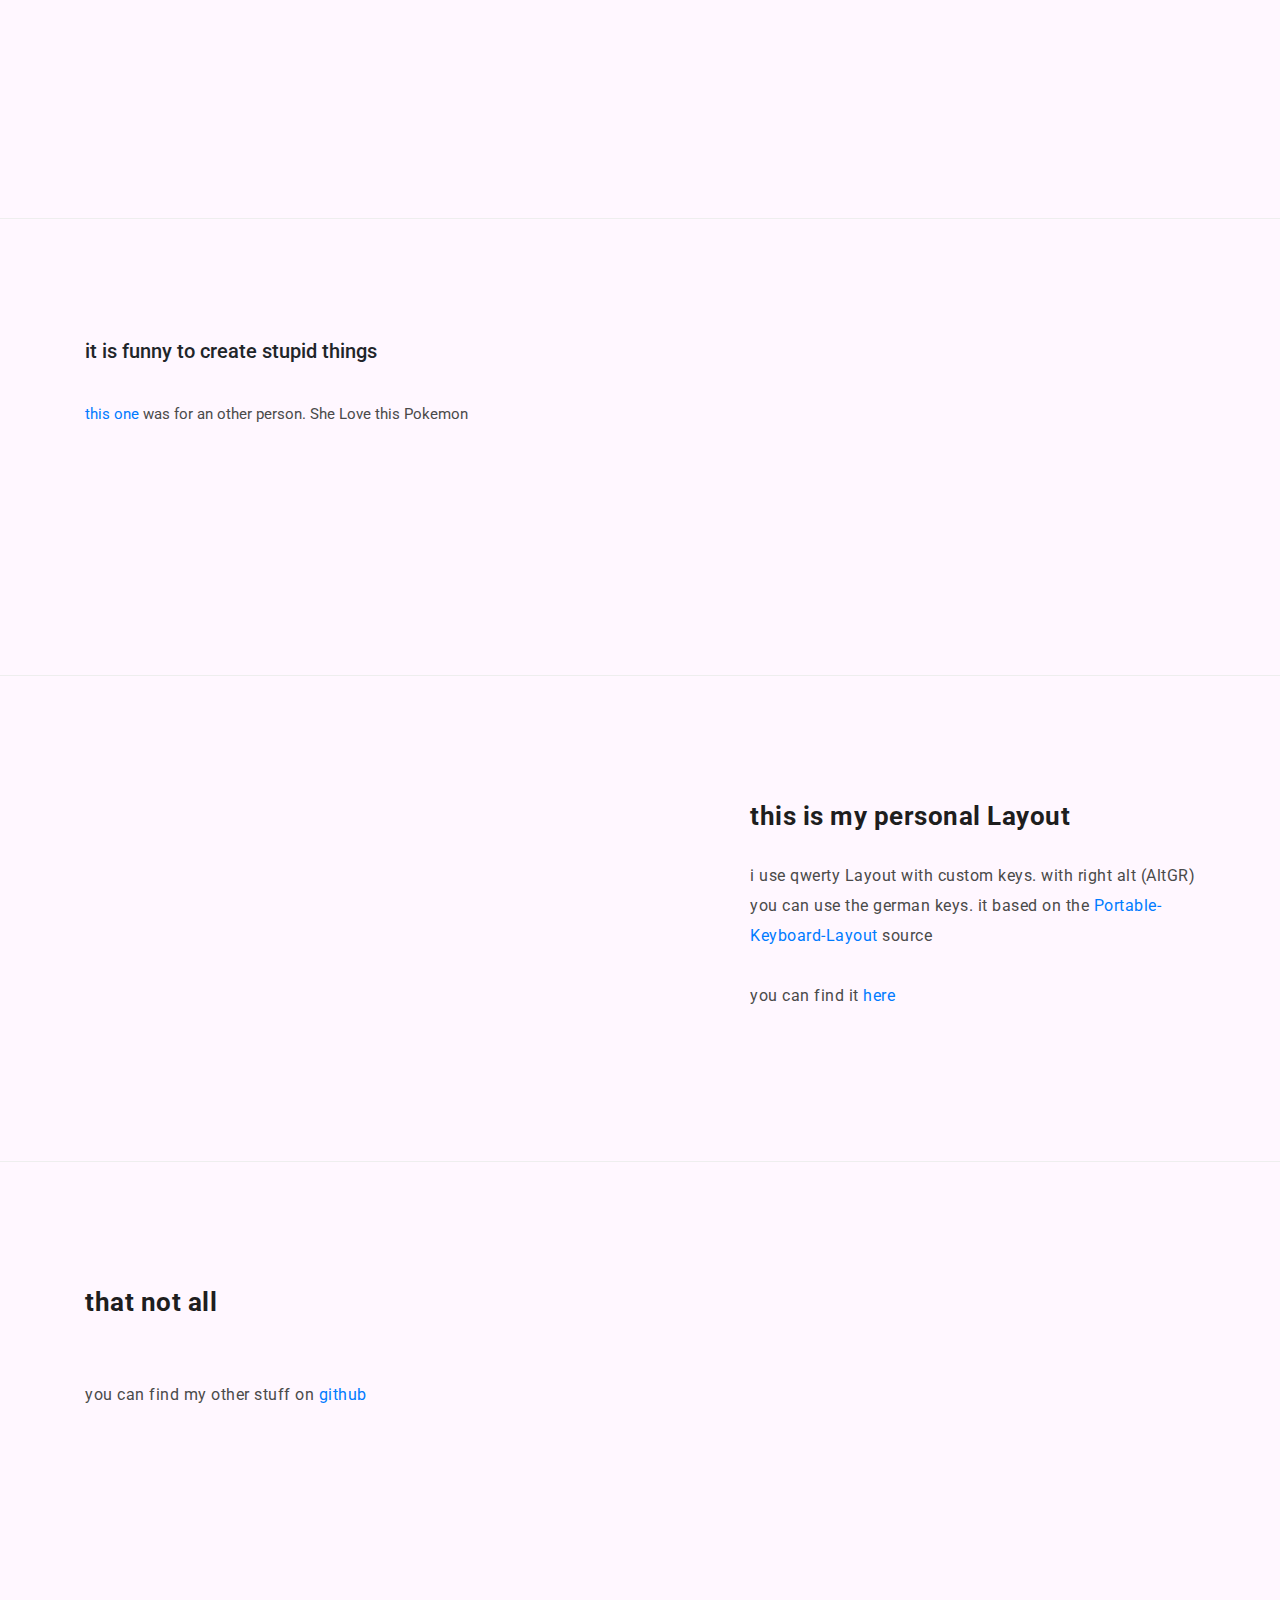
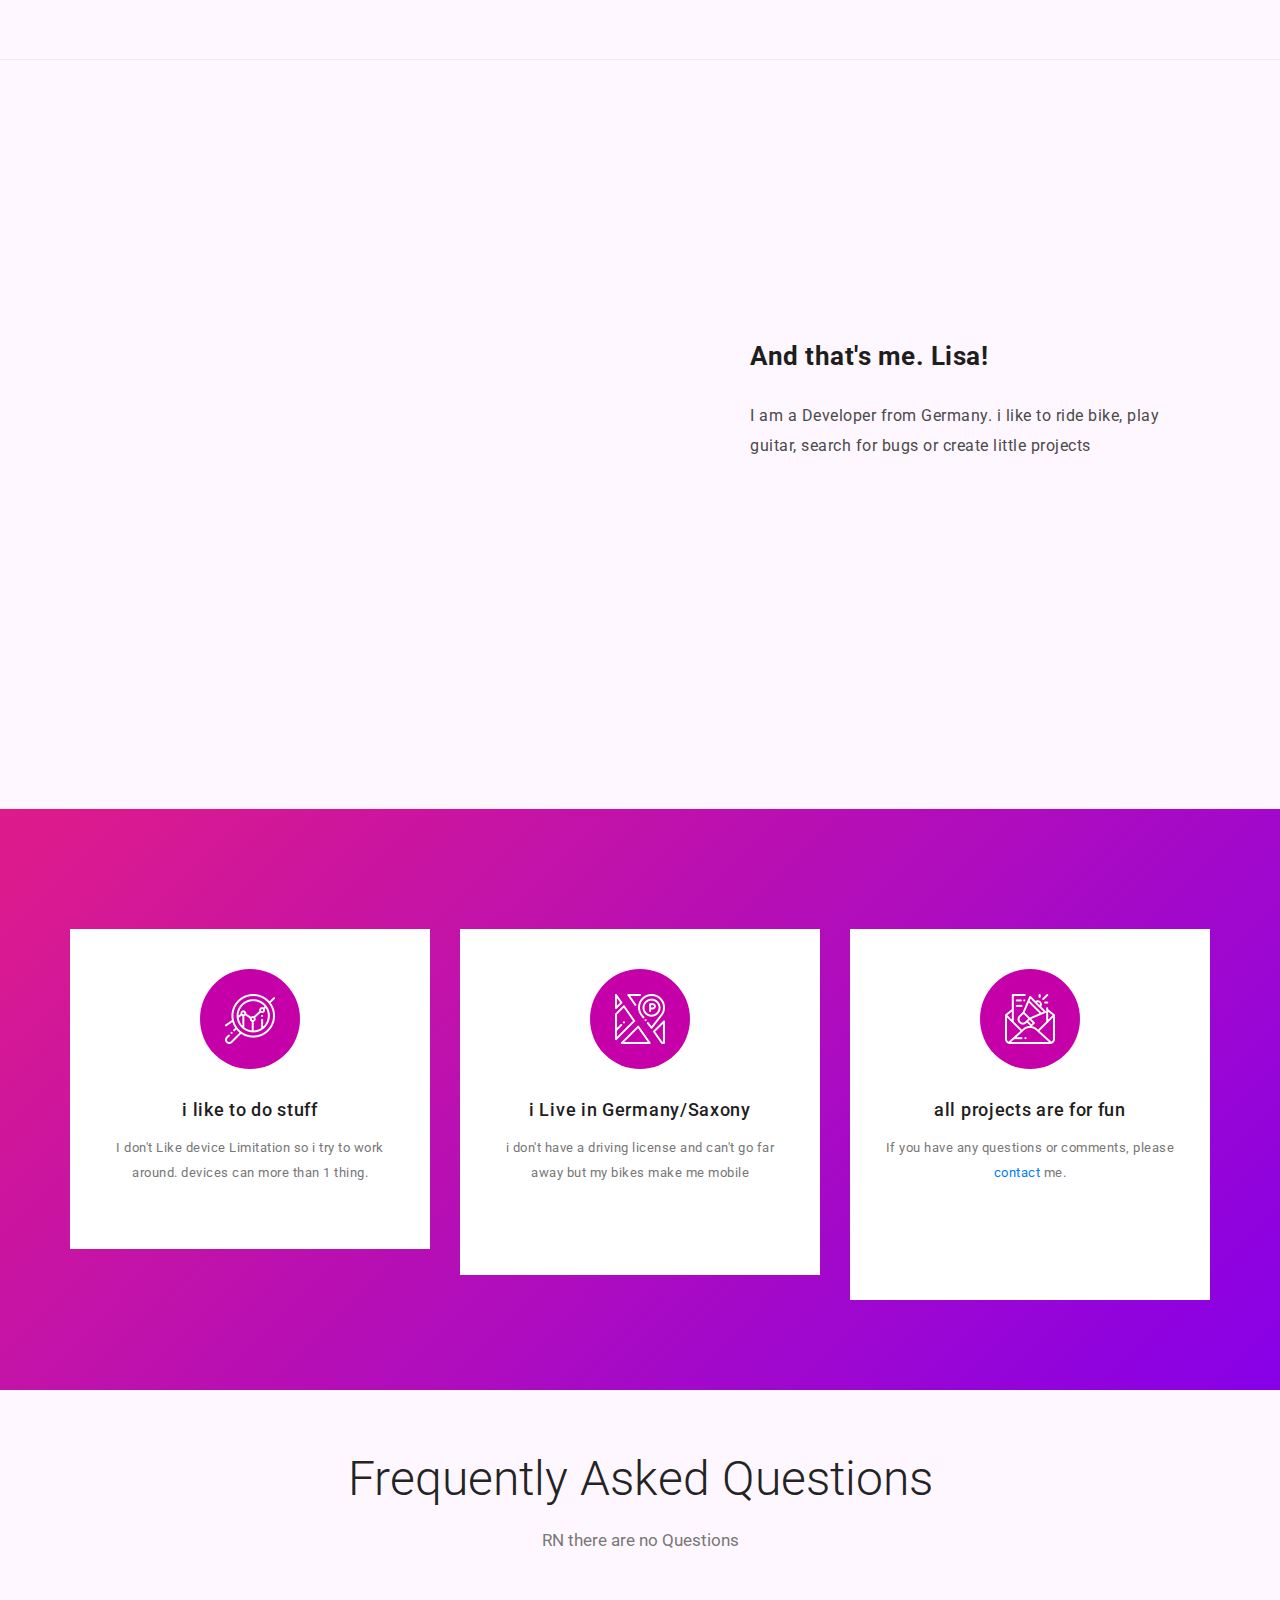
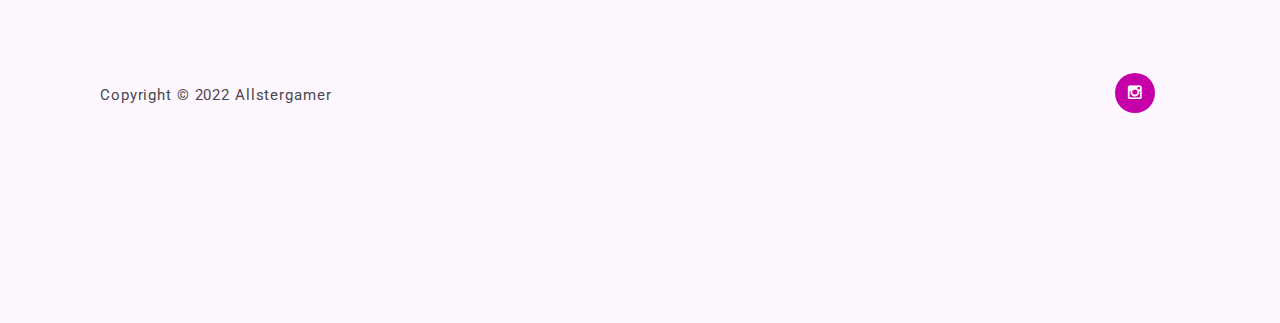
==== commit dc29b770: "Update index.html" ====
--- a/index.html
+++ b/index.html
@@ -295,10 +295,10 @@
                 </div>
                 <div class="right-text col-lg-5 col-md-12 col-sm-12 mobile-top-fix">
                     <div class="left-heading">
-                        <h5>Hey I'm Lisa</h5>
+                        <h5>And that's me. Lisa!</h5>
                     </div>
                     <div class="left-text">
-                        <p>I am a Developer from Germany. <br><br>
+                        <p>I am a Developer from Germany. i like to ride bike, play guitar, search for bugs or create little projects <br><br>
                         </p>
                         
                     </div>
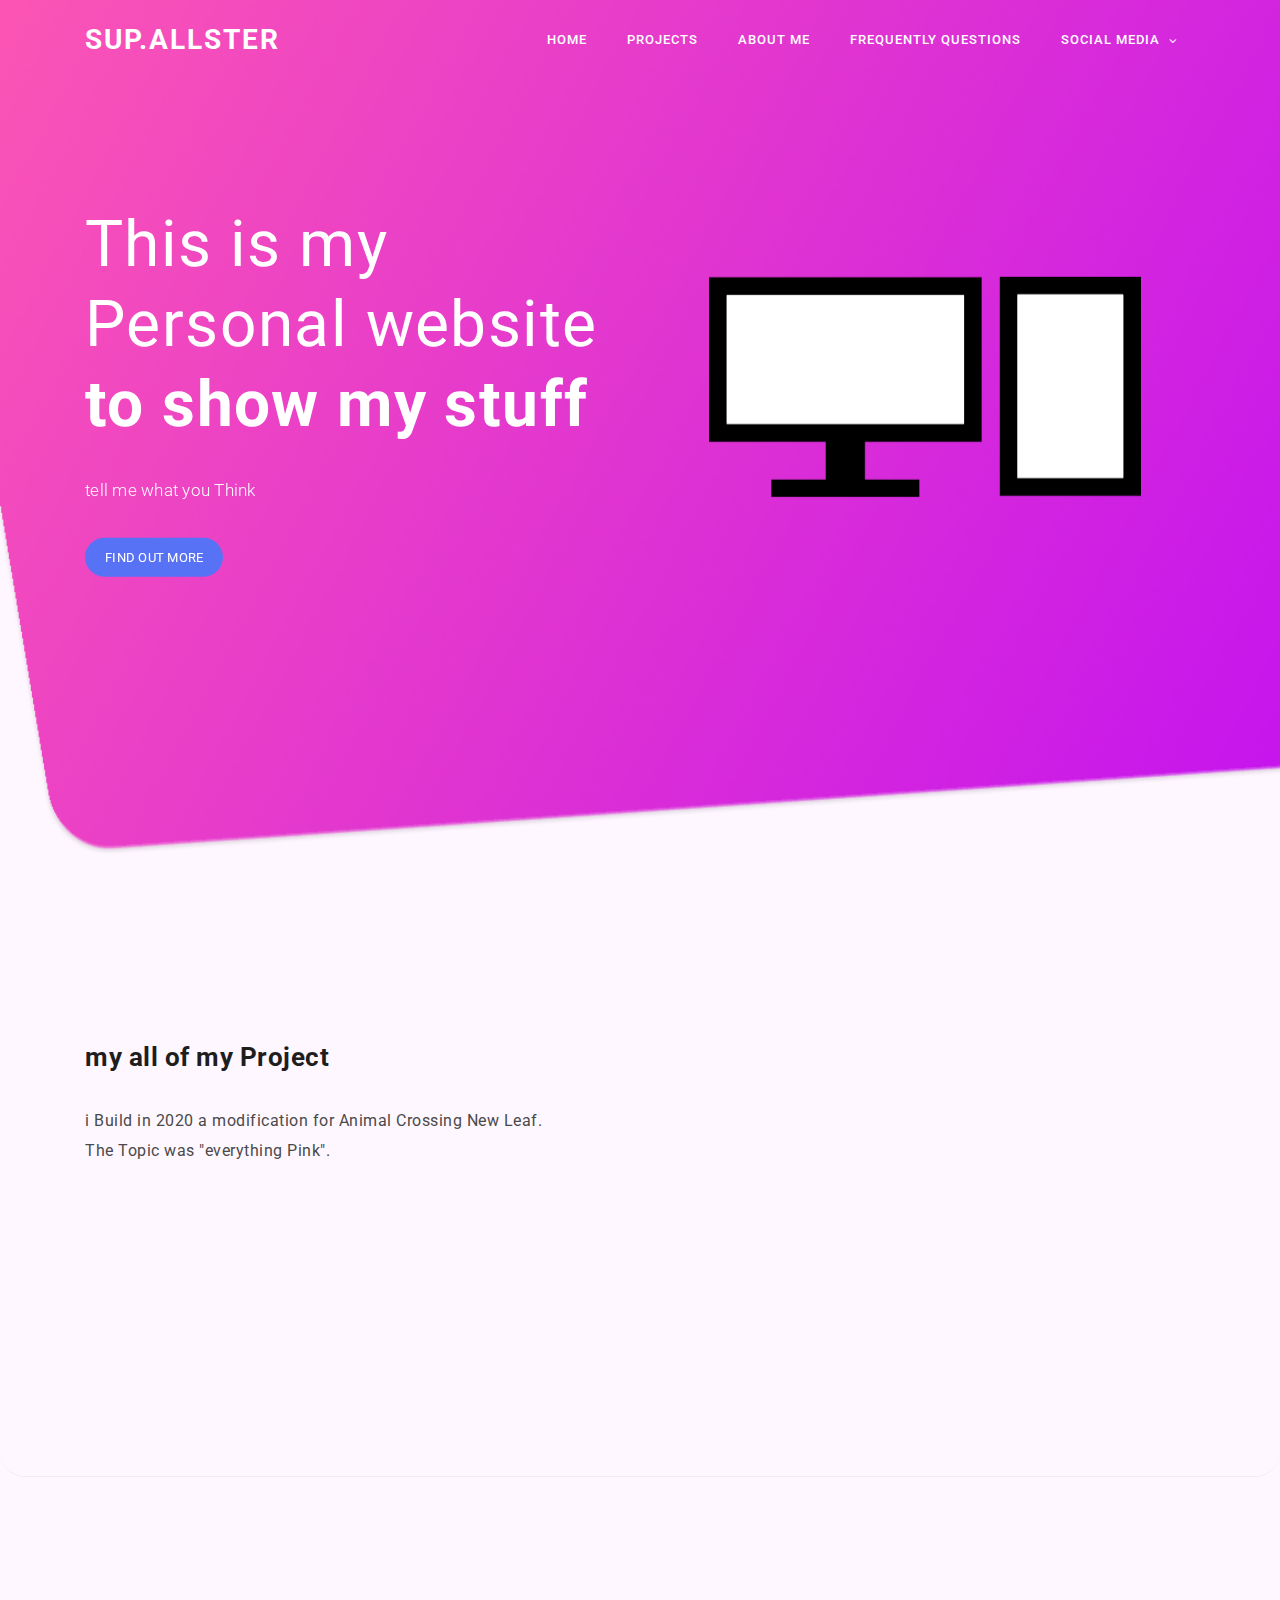
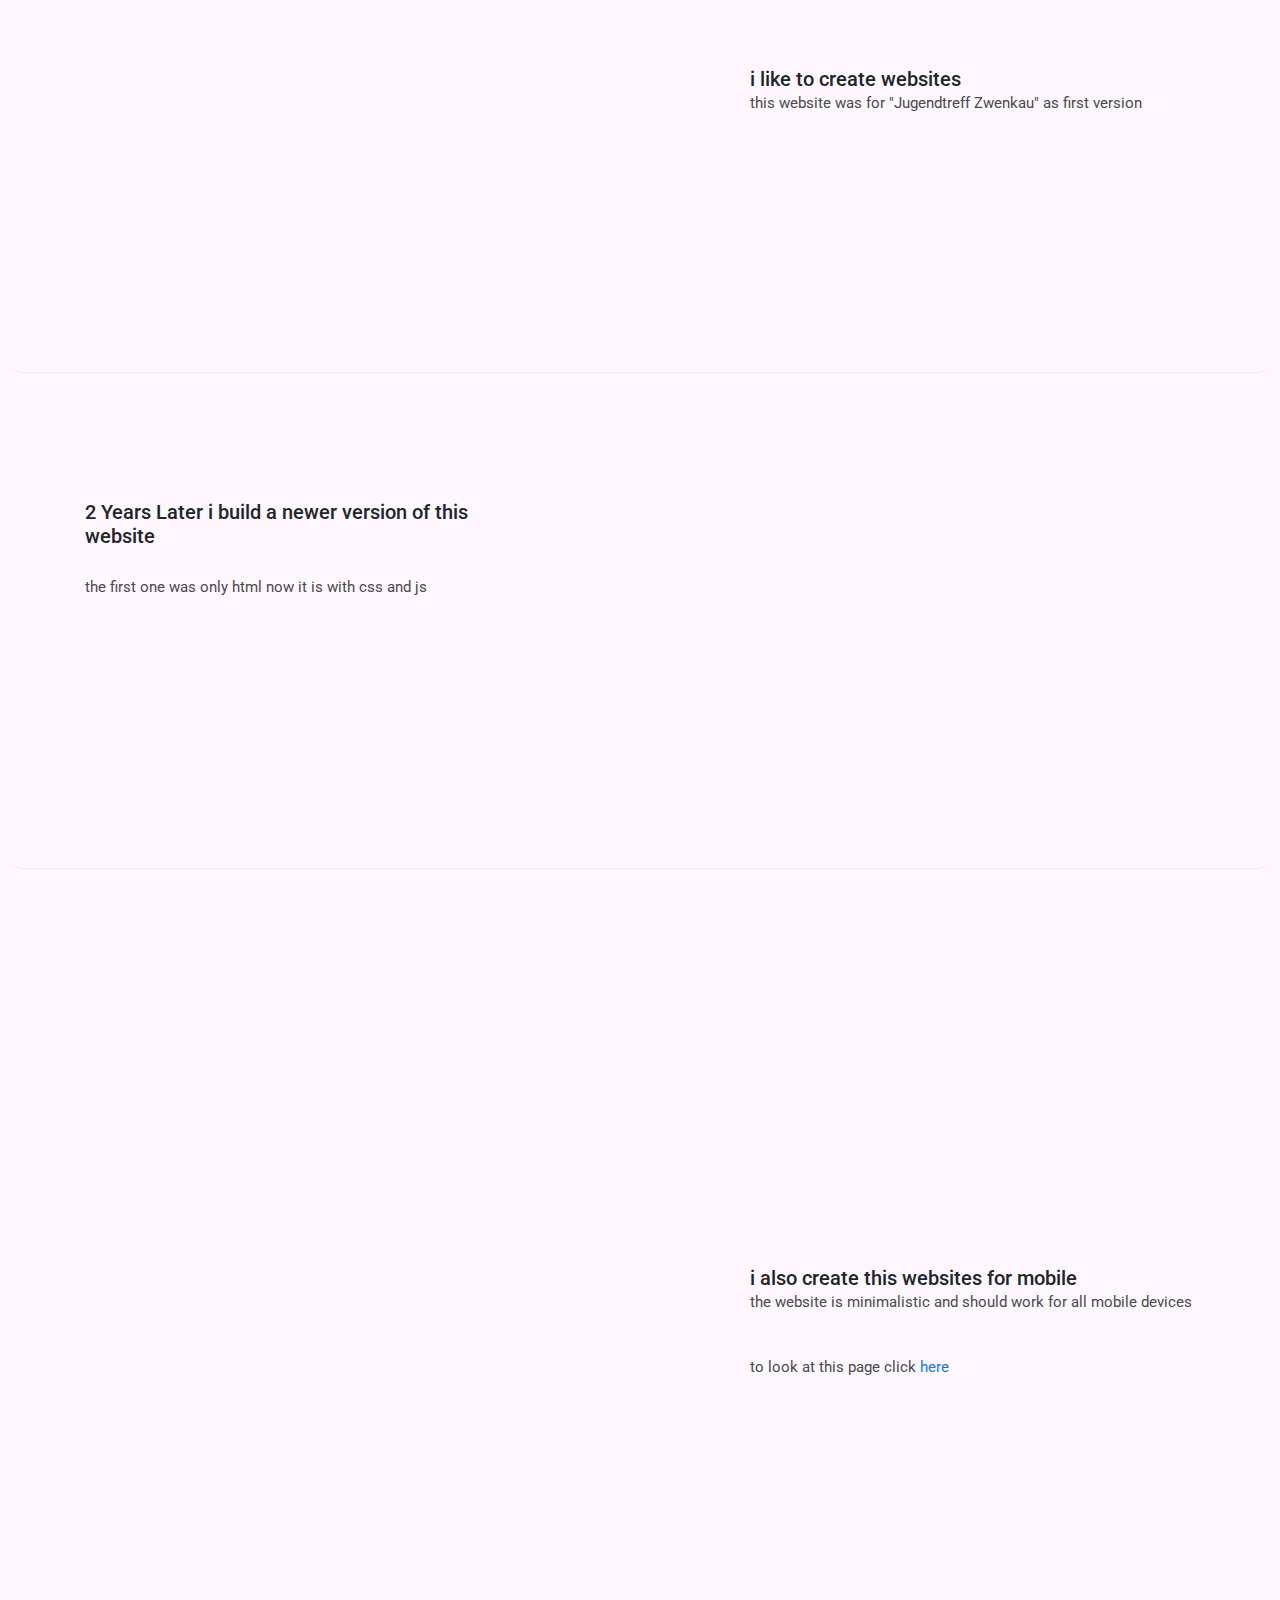
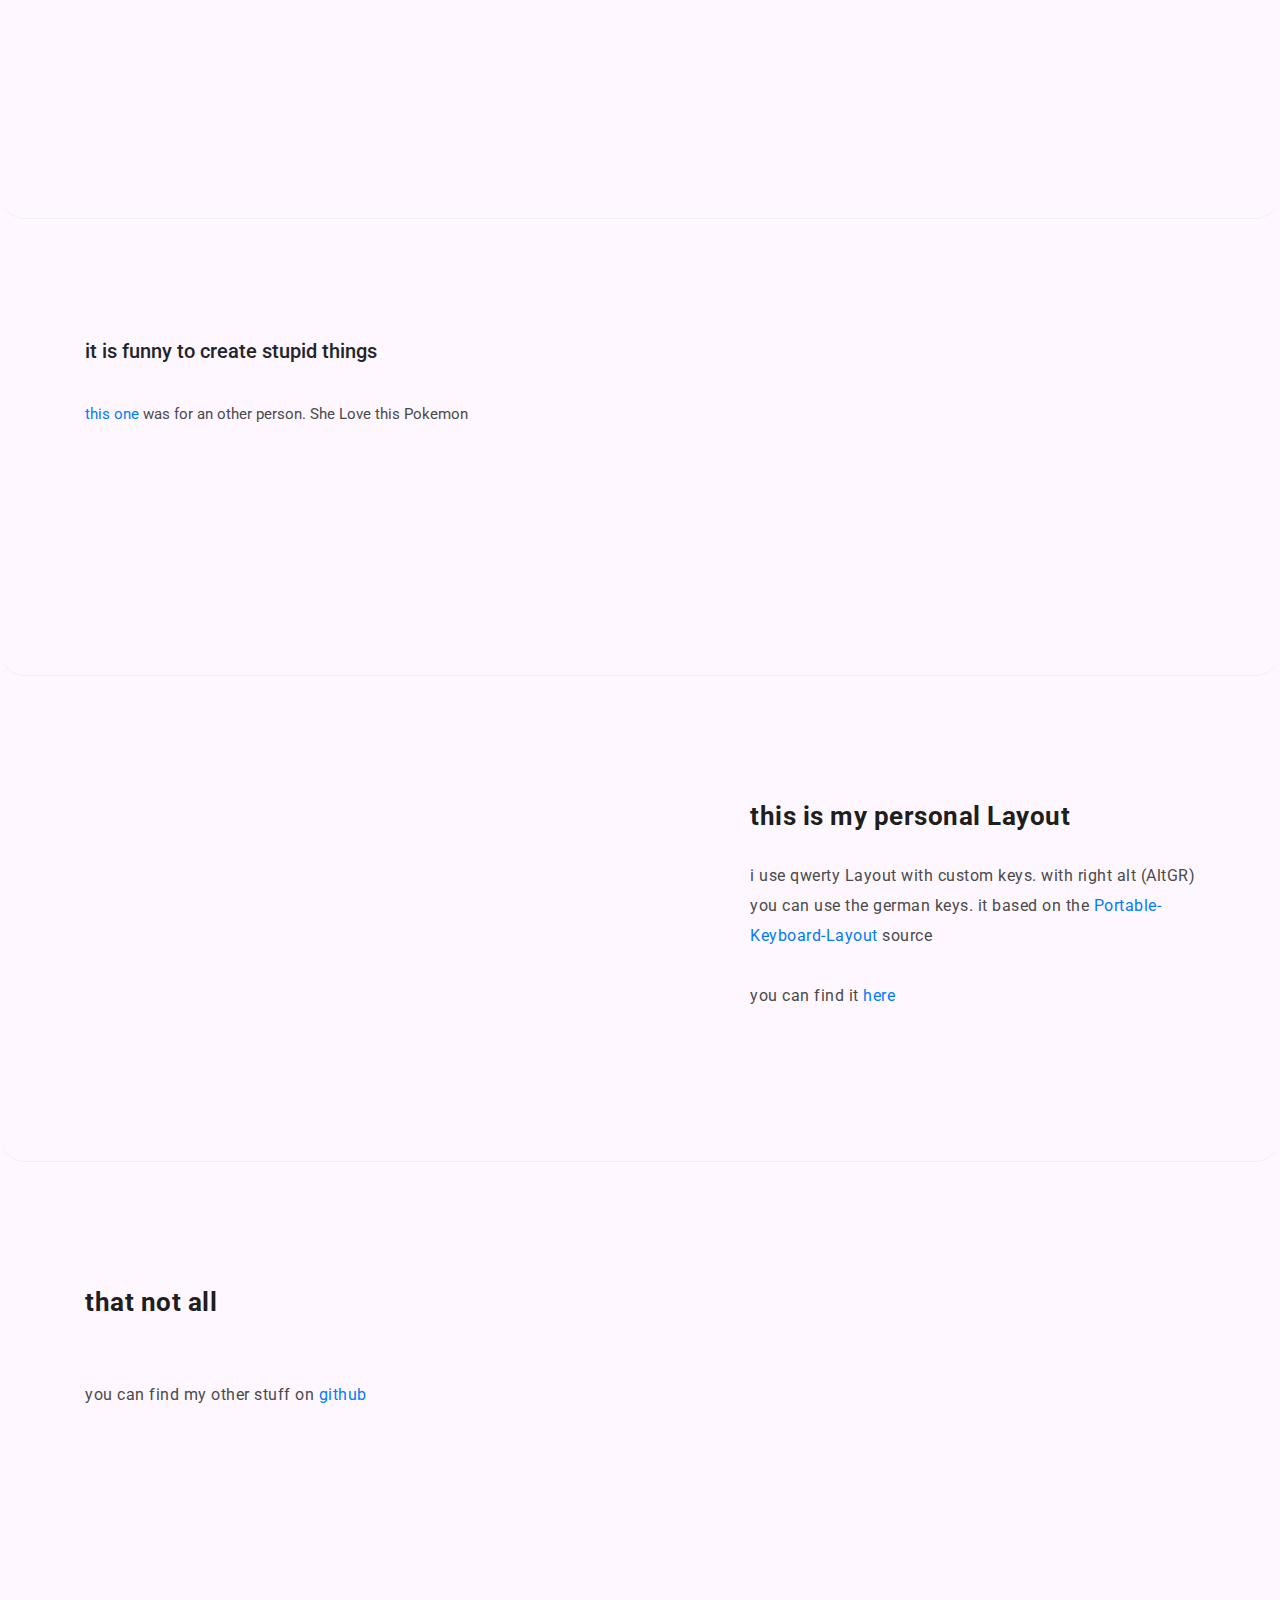
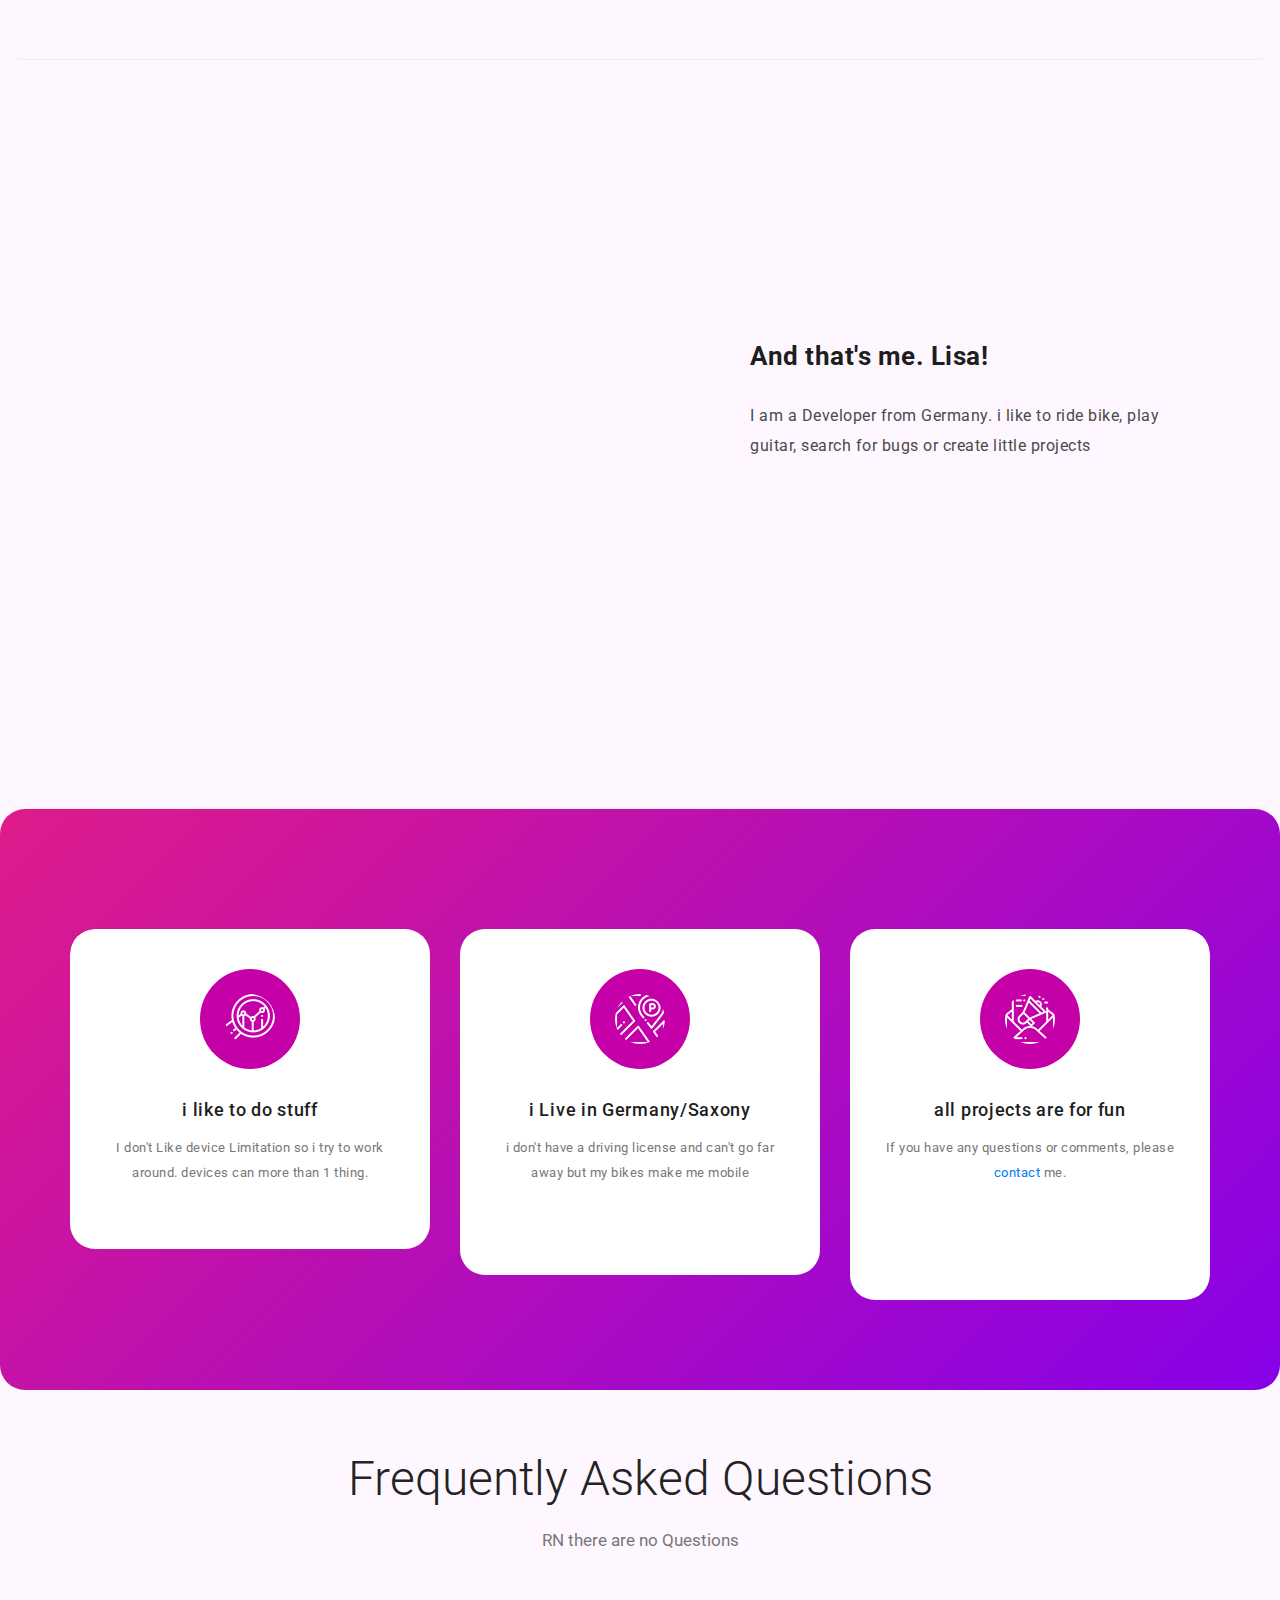
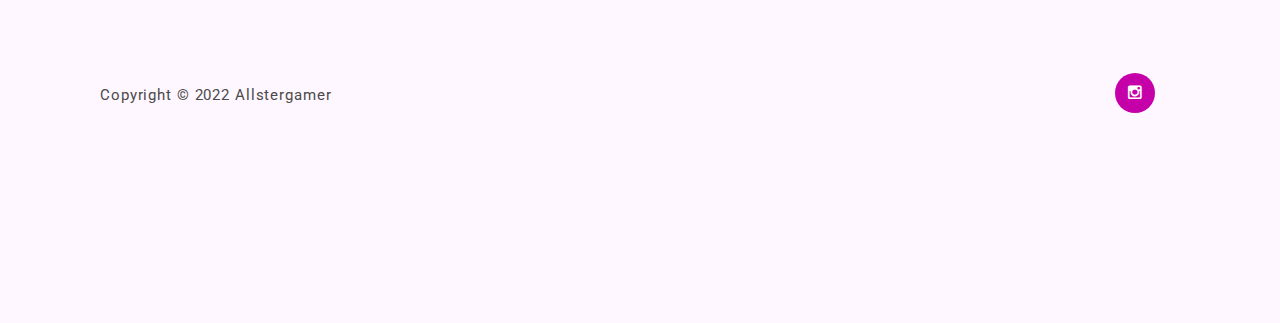
==== commit 9c64865a: "Update index.html" ====
--- a/index.html
+++ b/index.html
@@ -269,7 +269,7 @@
                         <h5>that not all</h5><br><br><br><br><br><br><br><br>
                     </div>
                     <div class="right-text padtop ">
-                        <p>you can find my other stuff on <a href="https://github.com/allstergamer/Spheal_Desktop_Pet">github </a> <br>
+                        <p>you can find my other stuff on <a href="https://github.com/allstergamer/">github </a> <br>
                         </p>
                         
                     </div>
--- a/assets/css/templatemo-art-factory.css
+++ b/assets/css/templatemo-art-factory.css
@@ -98,6 +98,7 @@
   margin: 0;
   padding: 0;
   border: 0;
+  border-radius: 25px;
   outline: 0;
 }
 
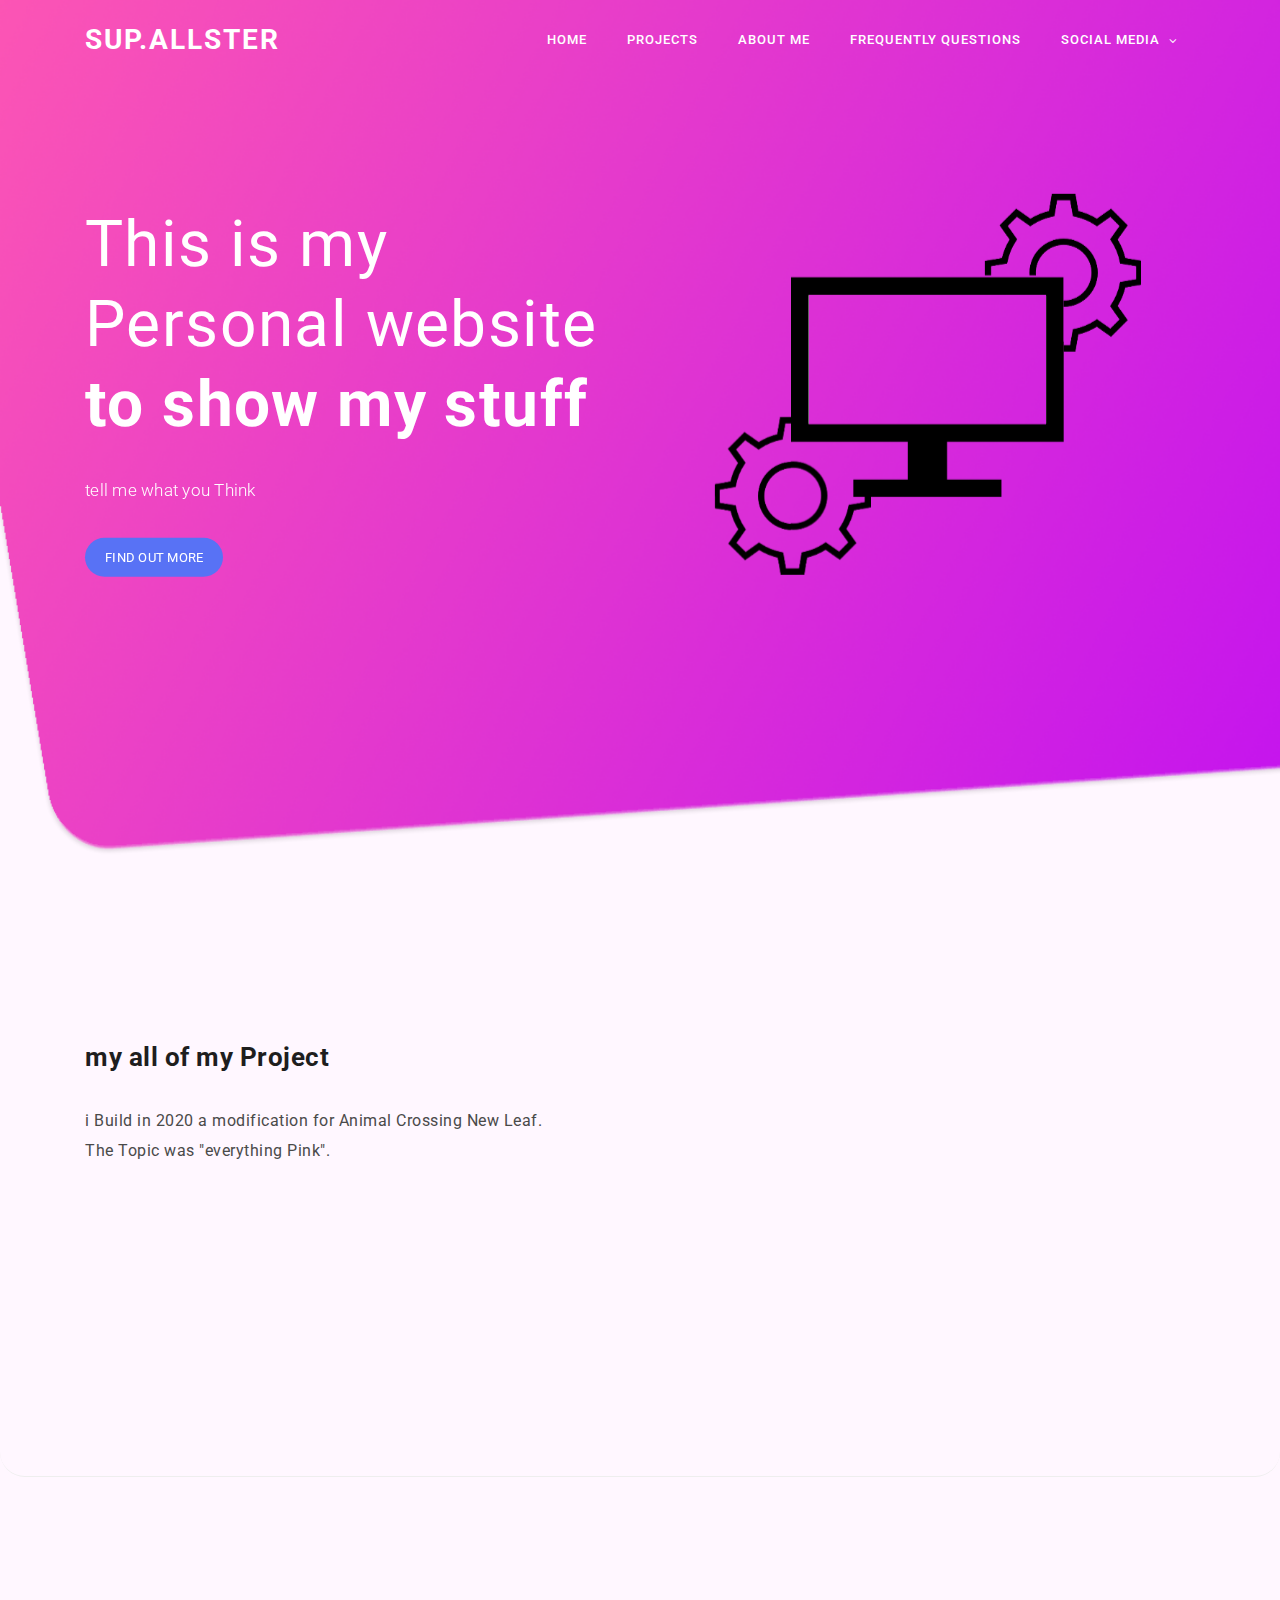
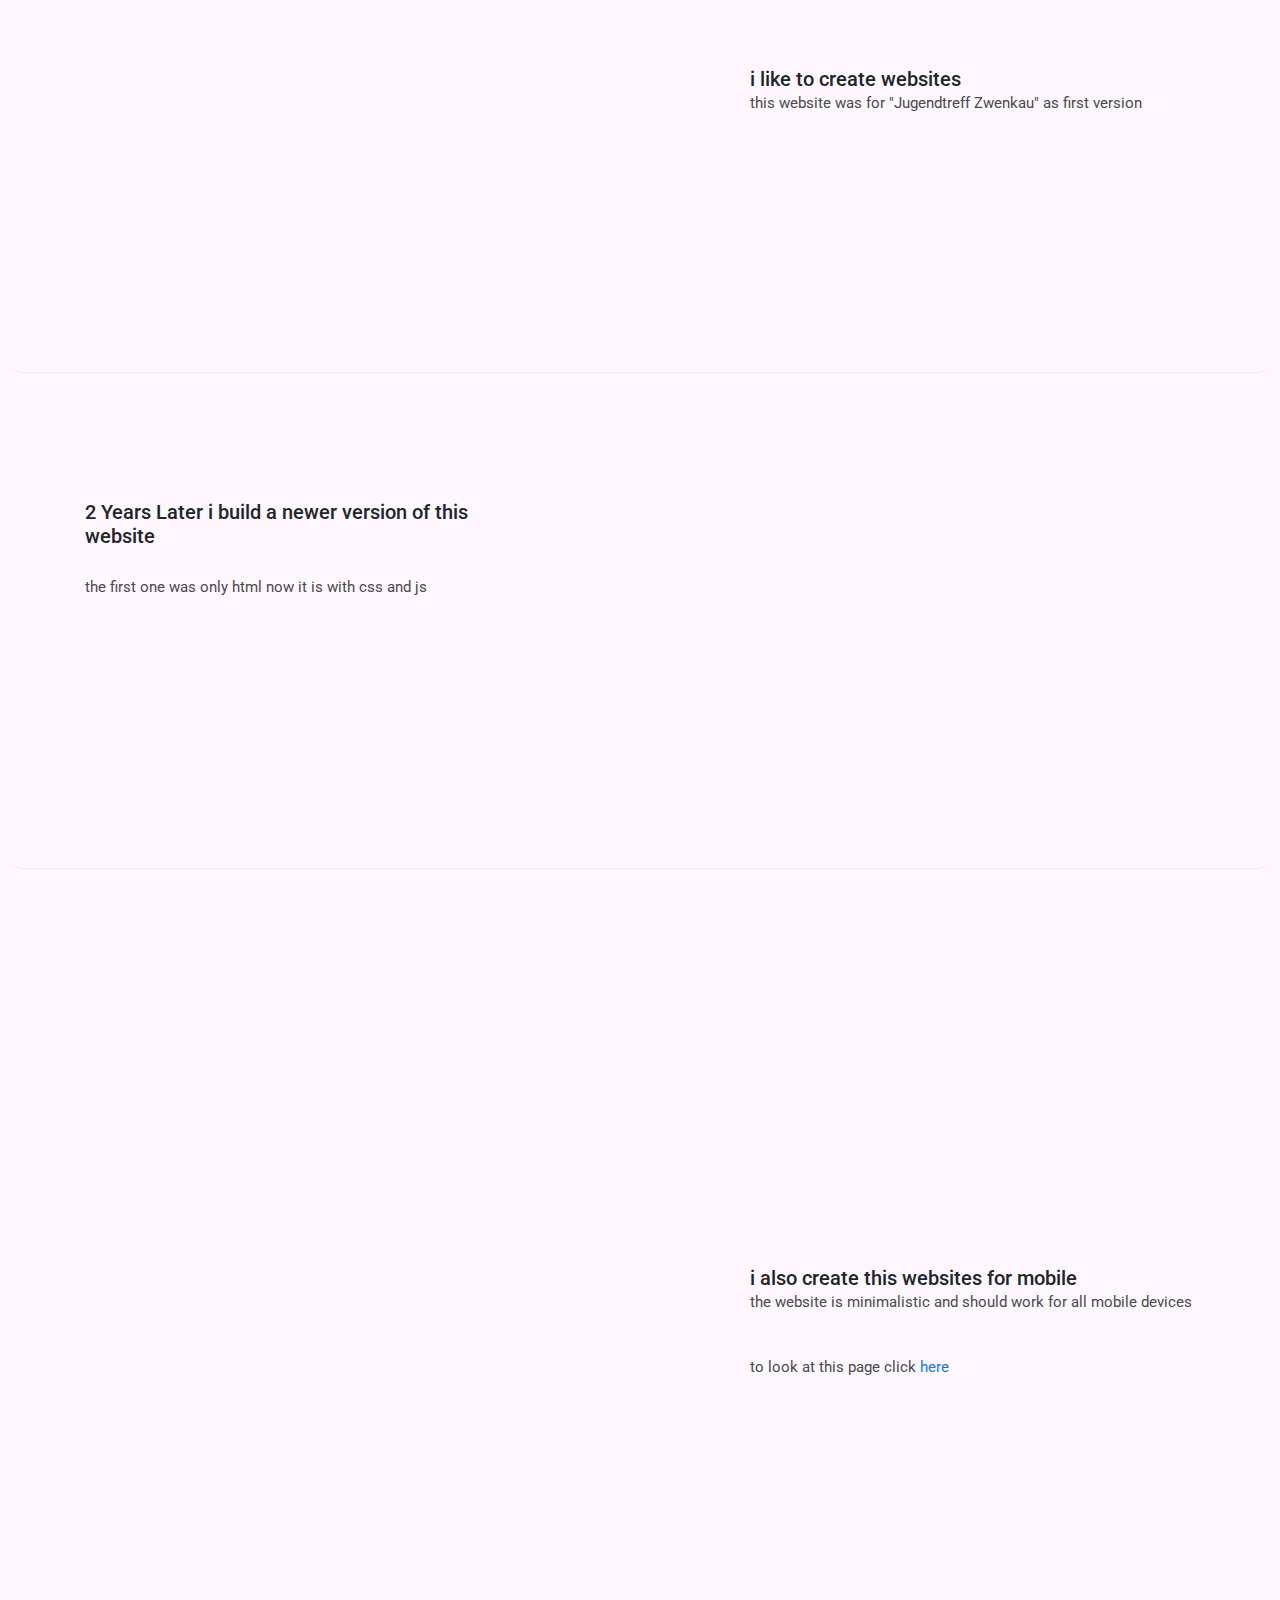
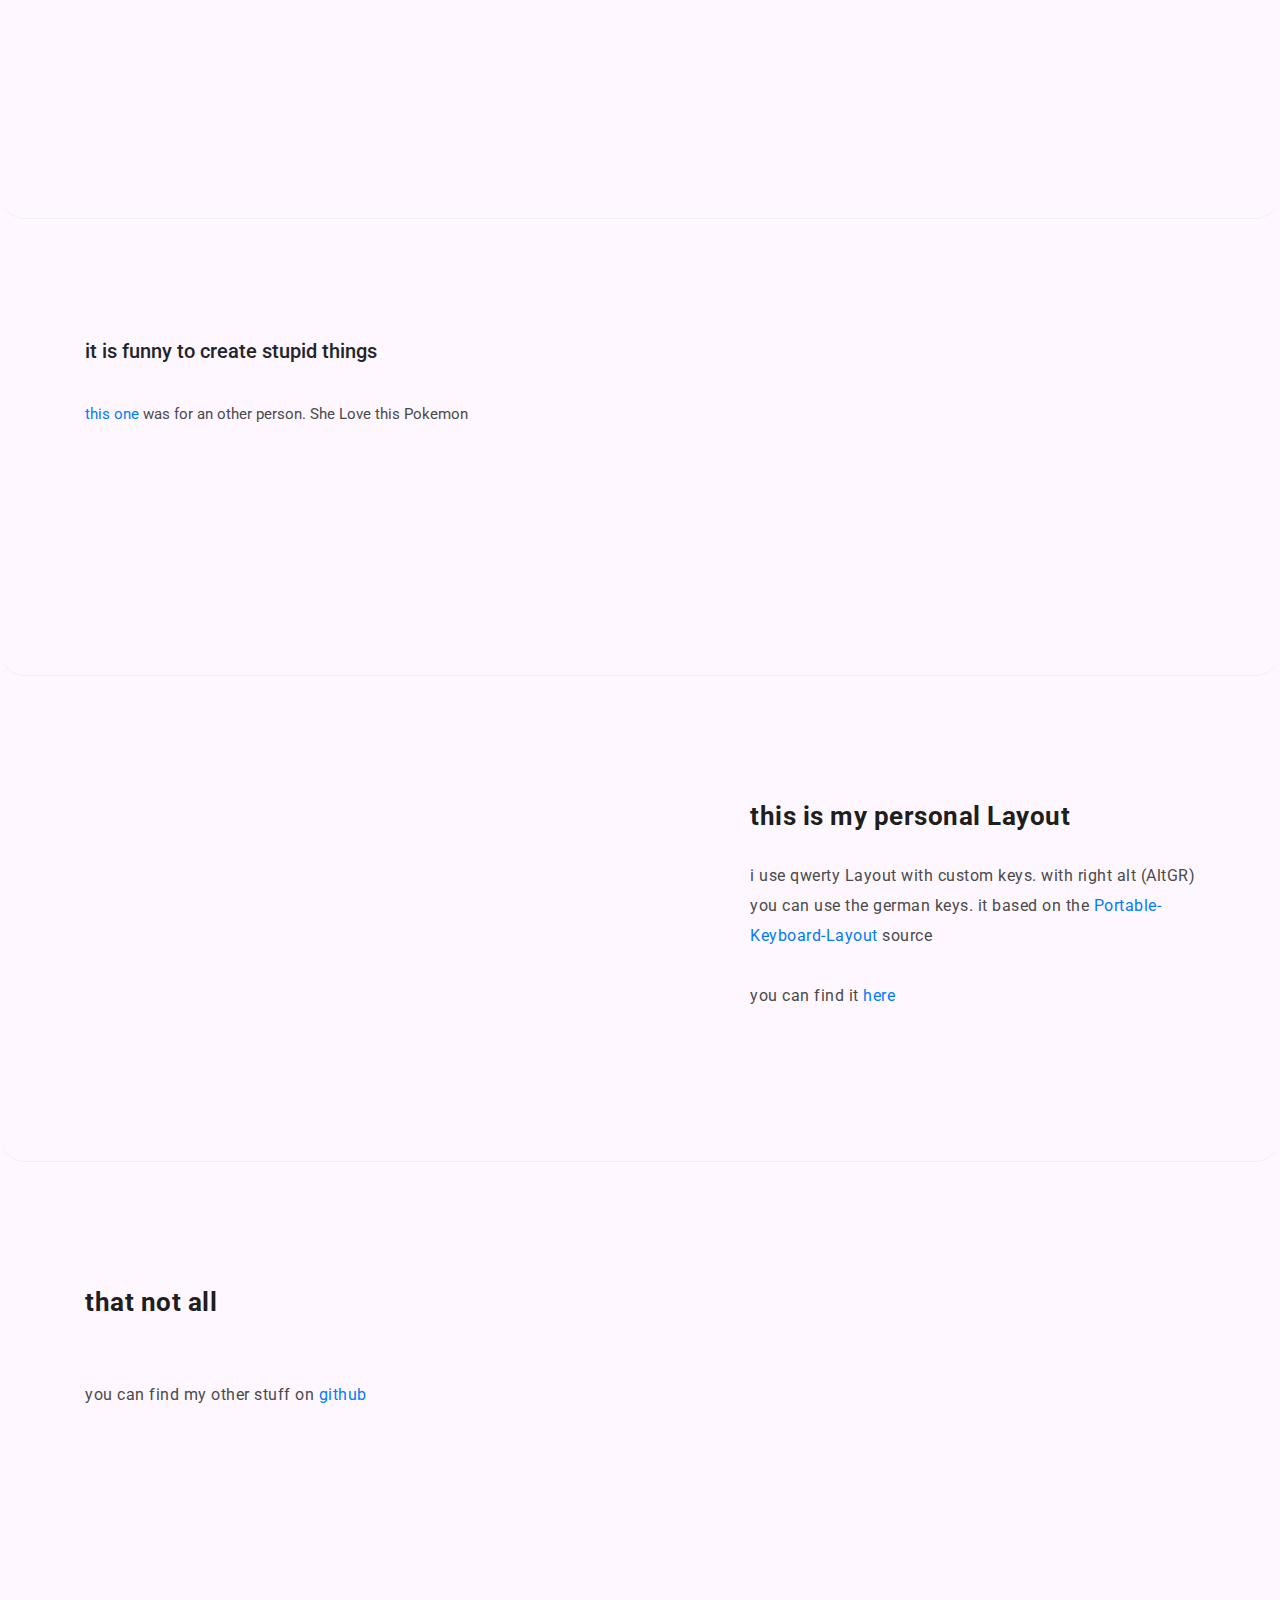
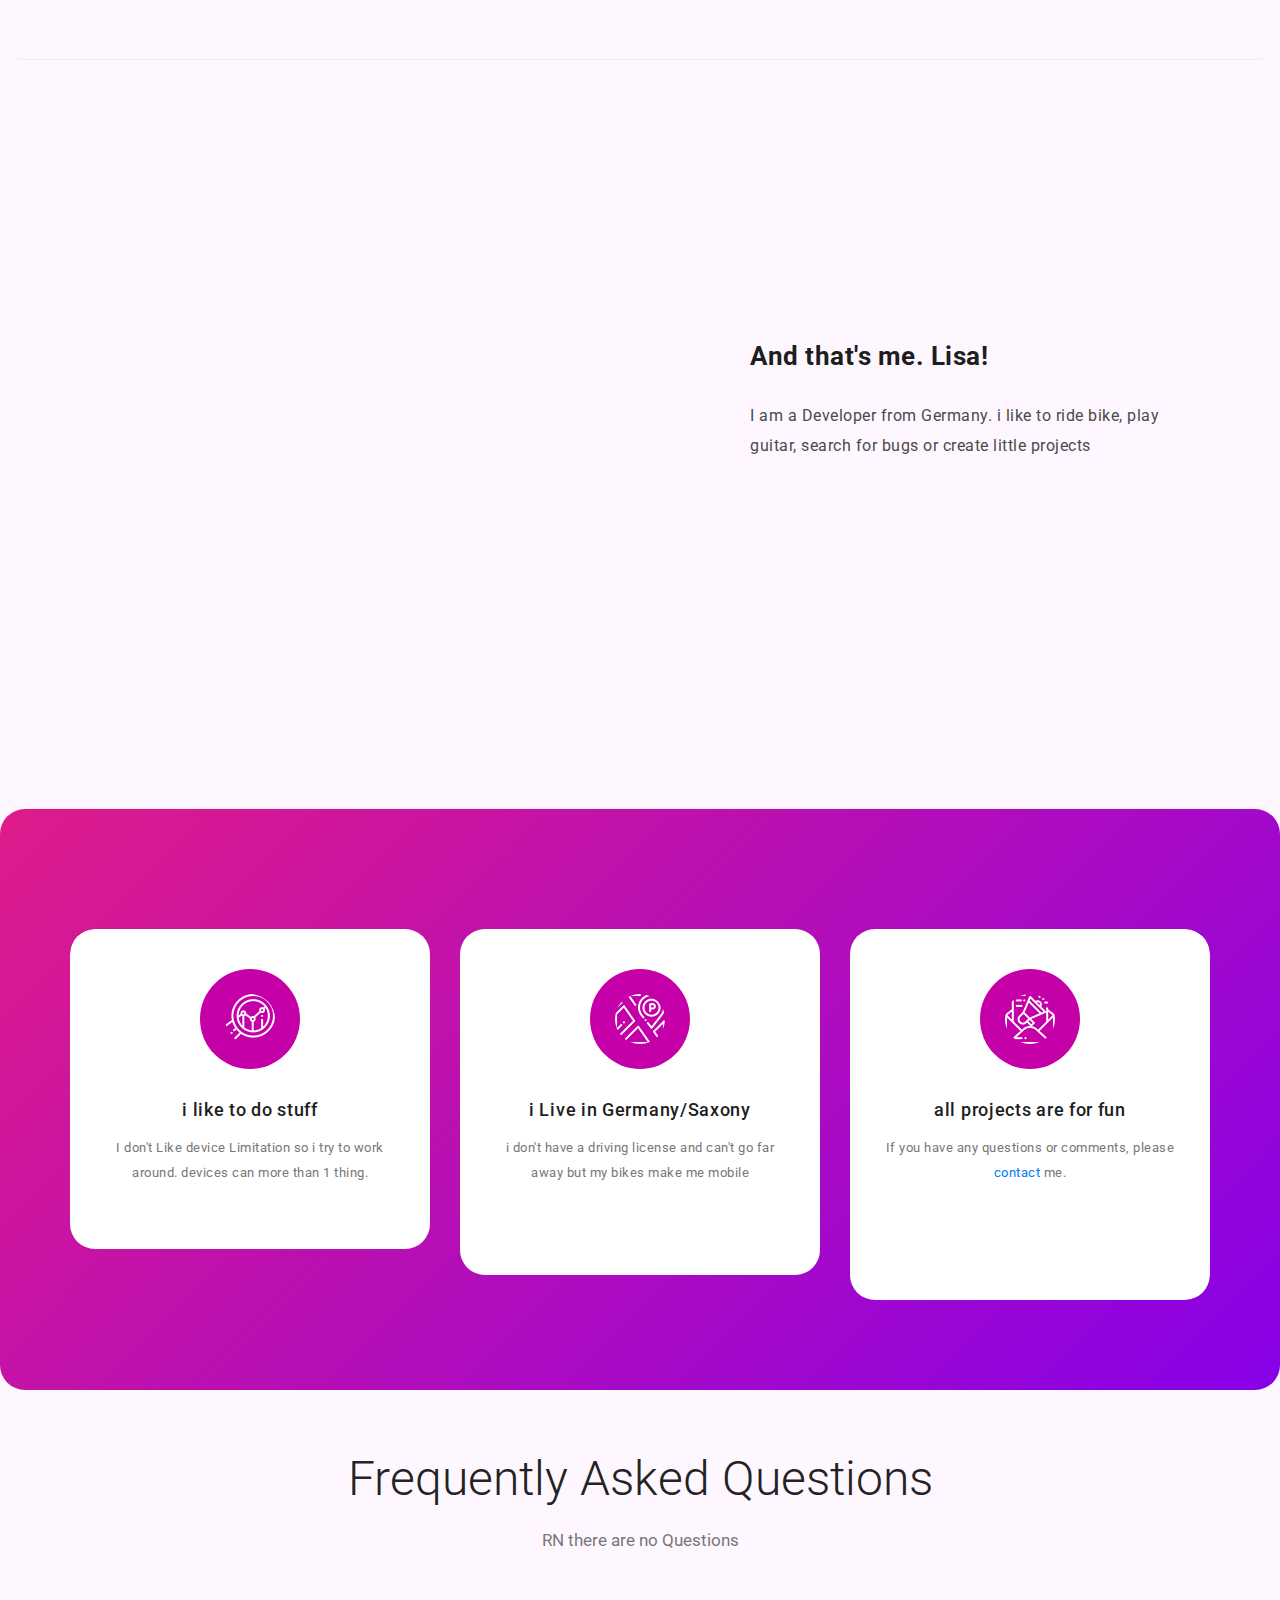
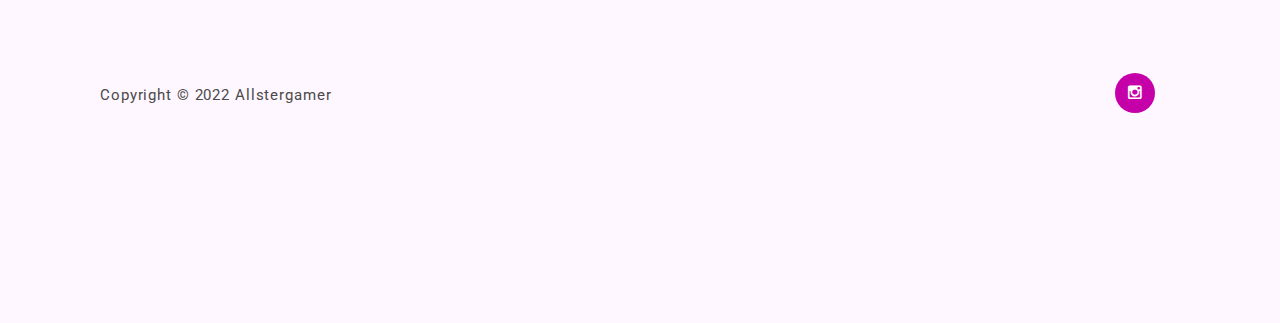
==== commit 25a2857c: "Update index.html" ====
--- a/index.html
+++ b/index.html
@@ -6,7 +6,7 @@
     <meta charset="utf-8">
     <meta name="viewport" content="width=device-width, initial-scale=1, shrink-to-fit=no">
     <meta name="description" content="">
-    <meta name="author" content="Template Mo">
+
 
 
     <title>Allster Support</title>
@@ -318,7 +318,7 @@
         <div class="container">
             <div class="row">
                 <div class="owl-carousel owl-theme">
-                    <div class="item service-item">
+                    <div class="item service-item" style="height: 350%;">
                         <div class="icon">
                             <i><img src="assets/images/service-icon-01.png" alt=""></i>
                         </div>
@@ -326,7 +326,7 @@
                         <p>I don't Like device Limitation so i try to work around. devices can more than 1 thing.<br></p>
                         <br>
                     </div>
-                    <div class="item service-item">
+                    <div class="item service-item" style="height: 350%;">
                         <div class="icon">
                             <i><img src="assets/images/service-icon-02.png" alt=""></i>
                         </div>
@@ -334,7 +334,7 @@
                         <p>i don't have a driving license and can't go far away but my bikes make me mobile<br><br><br></p>
                        
                     </div>
-                    <div class="item service-item">
+                    <div class="item service-item" style="height: 350%;">
                         <div class="icon">
                             <i><img src="assets/images/service-icon-03.png" alt=""></i>
                         </div>
